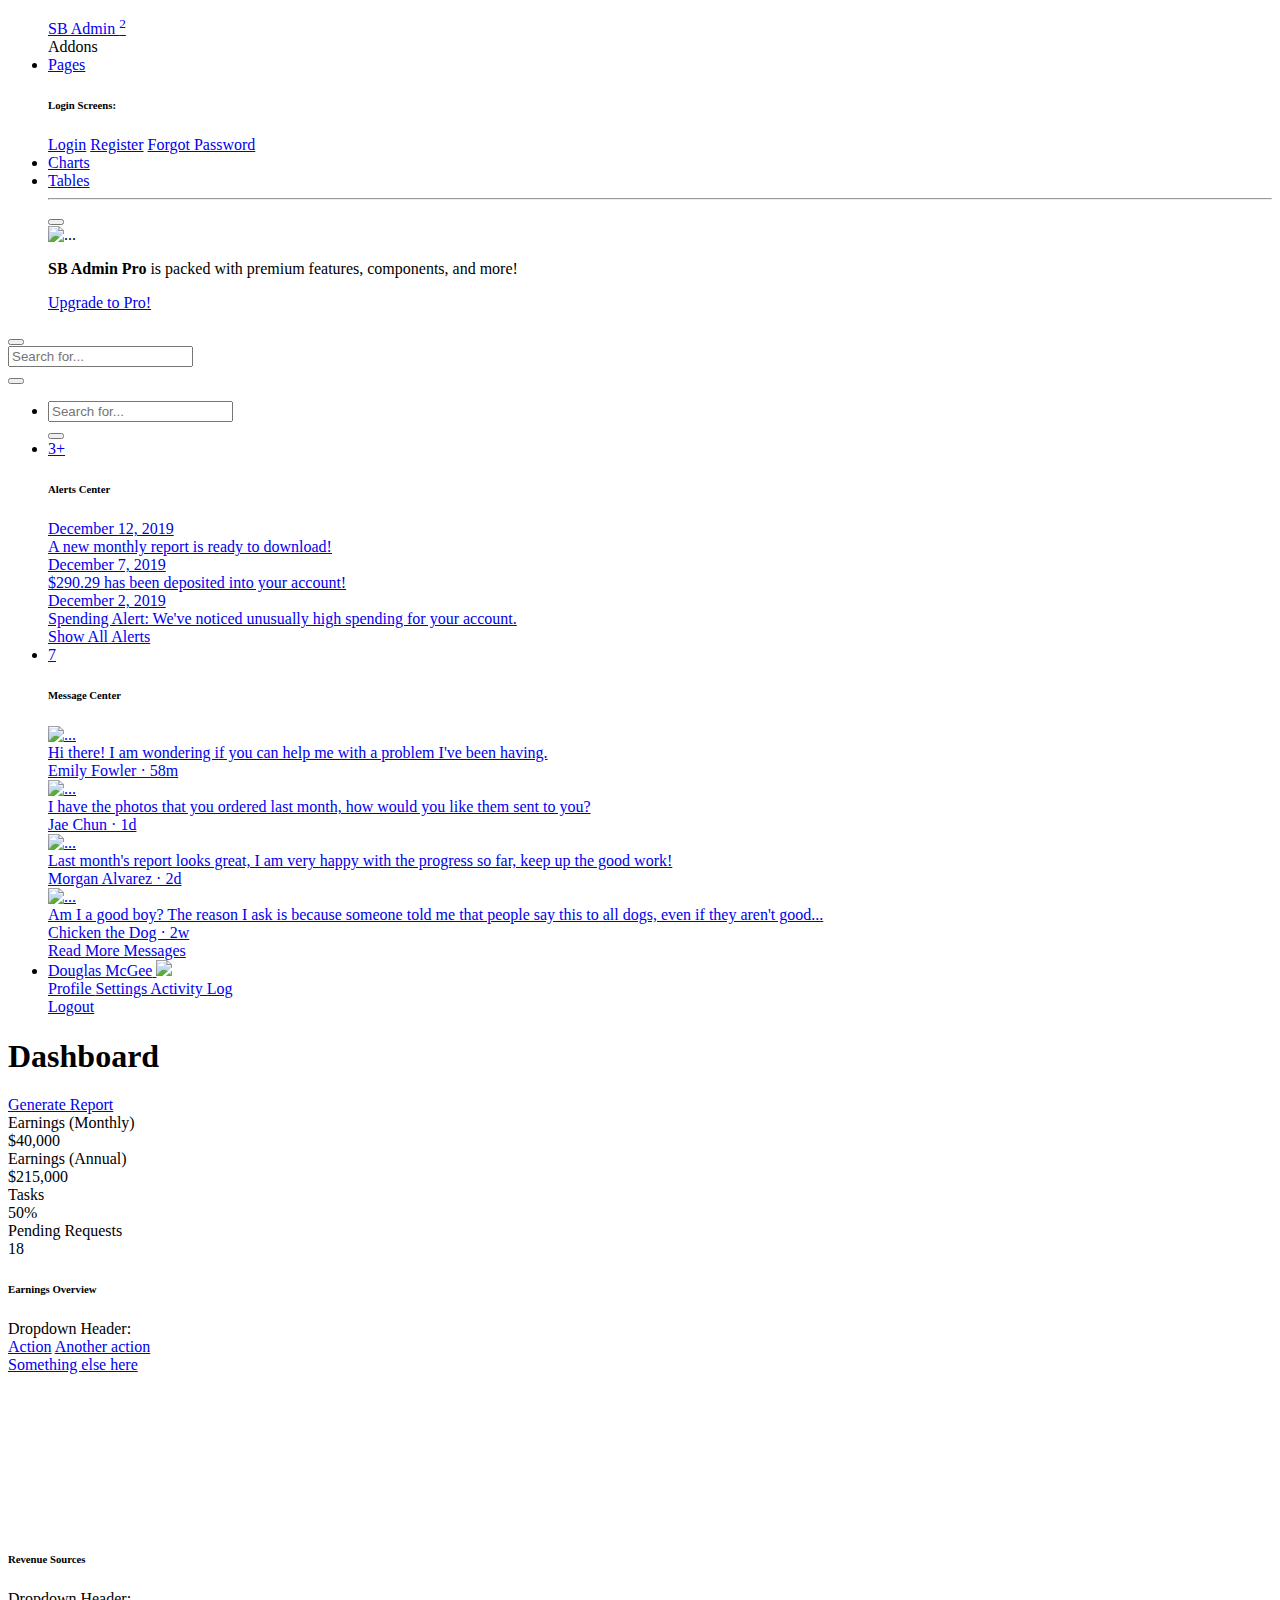
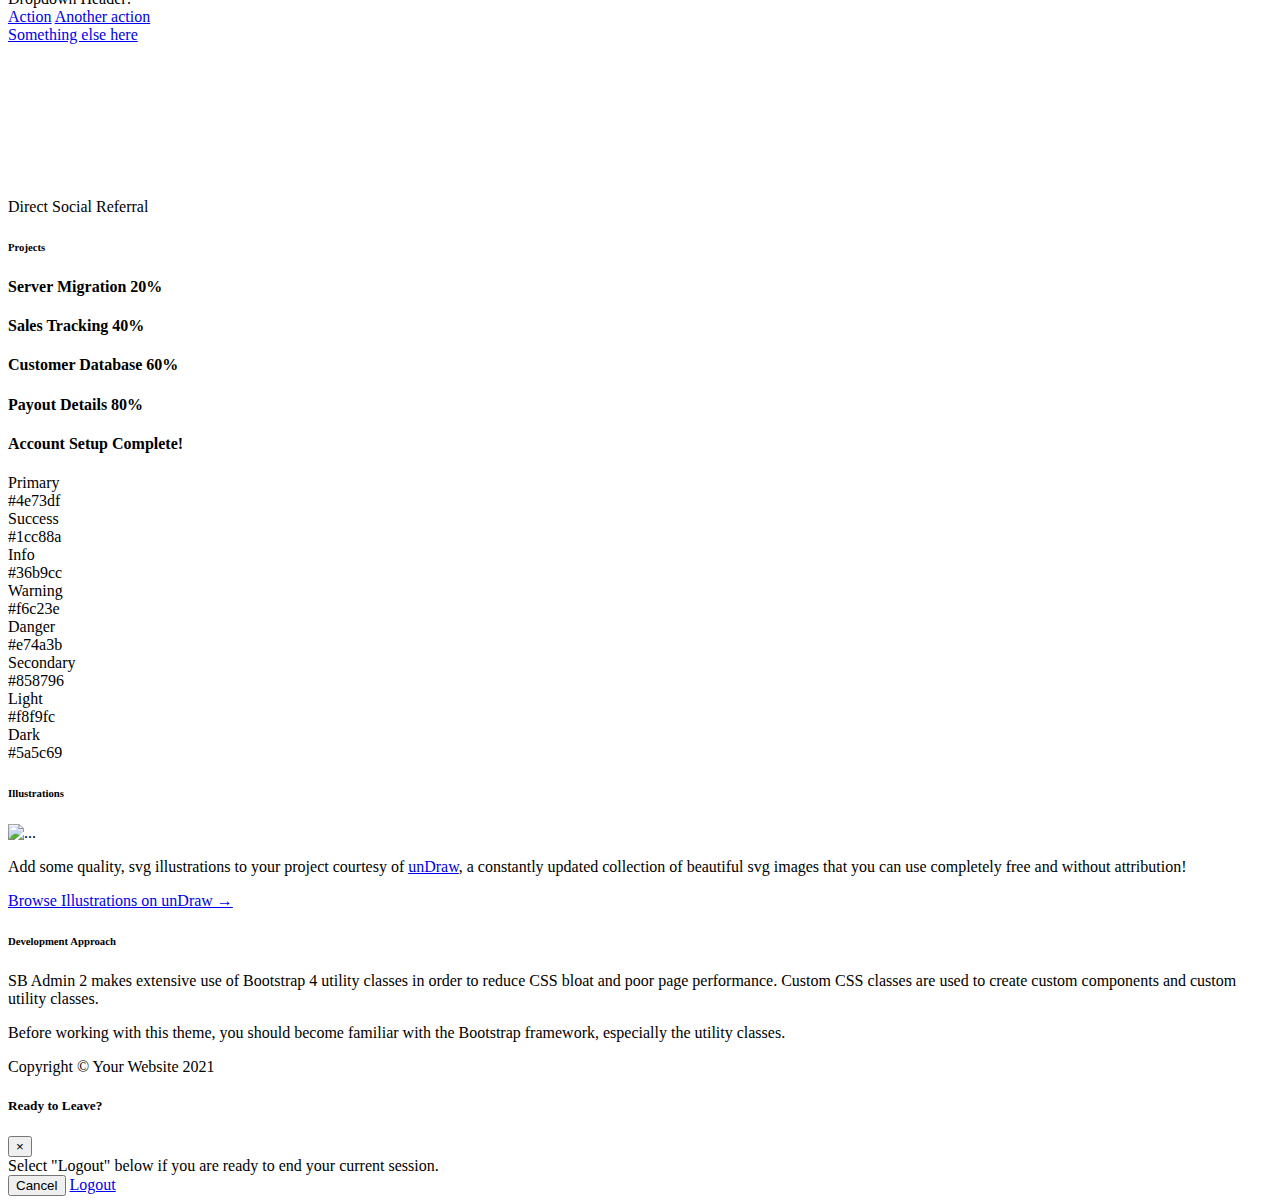
==== src/main/resources/static/index.html @ f6e9de82 "Se cambio la descripción de la tabla, se coloco lo que puede hacer el administrador" ====
<!DOCTYPE html>
<html lang="en">

<head>

    <meta charset="utf-8">
    <meta http-equiv="X-UA-Compatible" content="IE=edge">
    <meta name="viewport" content="width=device-width, initial-scale=1, shrink-to-fit=no">
    <meta name="description" content="">
    <meta name="author" content="">

    <title>Plantilla </title>

    <!-- Custom fonts for this template-->
    <link href="vendor/fontawesome-free/css/all.min.css" rel="stylesheet" type="text/css">
    <link
        href="https://fonts.googleapis.com/css?family=Nunito:200,200i,300,300i,400,400i,600,600i,700,700i,800,800i,900,900i"
        rel="stylesheet">

    <!-- Custom styles for this template-->
    <link href="css/sb-admin-2.min.css" rel="stylesheet">

</head>

<body id="page-top">

    <!-- Page Wrapper -->
    <div id="wrapper">

        <!-- Sidebar -->
        <ul class="navbar-nav bg-gradient-primary sidebar sidebar-dark accordion" id="accordionSidebar">

            <!-- Sidebar - Brand -->
            <a class="sidebar-brand d-flex align-items-center justify-content-center" href="index.html">
                <div class="sidebar-brand-icon rotate-n-15">
                    <i class="fas fa-laugh-wink"></i>
                </div>
                <div class="sidebar-brand-text mx-3">SB Admin <sup>2</sup></div>
            </a>


            <!-- Heading -->
            <div class="sidebar-heading">
                Addons
            </div>

            <!-- Nav Item - Pages Collapse Menu -->
            <li class="nav-item">
                <a class="nav-link collapsed" href="#" data-toggle="collapse" data-target="#collapsePages"
                    aria-expanded="true" aria-controls="collapsePages">
                    <i class="fas fa-fw fa-folder"></i>
                    <span>Pages</span>
                </a>
                <div id="collapsePages" class="collapse" aria-labelledby="headingPages" data-parent="#accordionSidebar">
                    <div class="bg-white py-2 collapse-inner rounded">
                        <h6 class="collapse-header">Login Screens:</h6>
                        <a class="collapse-item" href="login.html">Login</a>
                        <a class="collapse-item" href="registrar.html">Register</a>
                        <a class="collapse-item" href="forgot-password.html">Forgot Password</a>
                    </div>
                </div>
            </li>

            <!-- Nav Item - Charts -->
            <li class="nav-item">
                <a class="nav-link" href="charts.html">
                    <i class="fas fa-fw fa-chart-area"></i>
                    <span>Charts</span></a>
            </li>

            <!-- Nav Item - Tables -->
            <li class="nav-item">
                <a class="nav-link" href="usuarios.html">
                    <i class="fas fa-fw fa-table"></i>
                    <span>Tables</span></a>
            </li>

            <!-- Divider -->
            <hr class="sidebar-divider d-none d-md-block">

            <!-- Sidebar Toggler (Sidebar) -->
            <div class="text-center d-none d-md-inline">
                <button class="rounded-circle border-0" id="sidebarToggle"></button>
            </div>

            <!-- Sidebar Message -->
            <div class="sidebar-card d-none d-lg-flex">
                <img class="sidebar-card-illustration mb-2" src="img/undraw_rocket.svg" alt="...">
                <p class="text-center mb-2"><strong>SB Admin Pro</strong> is packed with premium features, components, and more!</p>
                <a class="btn btn-success btn-sm" href="https://startbootstrap.com/theme/sb-admin-pro">Upgrade to Pro!</a>
            </div>

        </ul>
        <!-- End of Sidebar -->

        <!-- Content Wrapper -->
        <div id="content-wrapper" class="d-flex flex-column">

            <!-- Main Content -->
            <div id="content">

                <!-- Topbar -->
                <nav class="navbar navbar-expand navbar-light bg-white topbar mb-4 static-top shadow">

                    <!-- Sidebar Toggle (Topbar) -->
                    <button id="sidebarToggleTop" class="btn btn-link d-md-none rounded-circle mr-3">
                        <i class="fa fa-bars"></i>
                    </button>

                    <!-- Topbar Search -->
                    <form
                        class="d-none d-sm-inline-block form-inline mr-auto ml-md-3 my-2 my-md-0 mw-100 navbar-search">
                        <div class="input-group">
                            <input type="text" class="form-control bg-light border-0 small" placeholder="Search for..."
                                aria-label="Search" aria-describedby="basic-addon2">
                            <div class="input-group-append">
                                <button class="btn btn-primary" type="button">
                                    <i class="fas fa-search fa-sm"></i>
                                </button>
                            </div>
                        </div>
                    </form>

                    <!-- Topbar Navbar -->
                    <ul class="navbar-nav ml-auto">

                        <!-- Nav Item - Search Dropdown (Visible Only XS) -->
                        <li class="nav-item dropdown no-arrow d-sm-none">
                            <a class="nav-link dropdown-toggle" href="#" id="searchDropdown" role="button"
                                data-toggle="dropdown" aria-haspopup="true" aria-expanded="false">
                                <i class="fas fa-search fa-fw"></i>
                            </a>
                            <!-- Dropdown - Messages -->
                            <div class="dropdown-menu dropdown-menu-right p-3 shadow animated--grow-in"
                                aria-labelledby="searchDropdown">
                                <form class="form-inline mr-auto w-100 navbar-search">
                                    <div class="input-group">
                                        <input type="text" class="form-control bg-light border-0 small"
                                            placeholder="Search for..." aria-label="Search"
                                            aria-describedby="basic-addon2">
                                        <div class="input-group-append">
                                            <button class="btn btn-primary" type="button">
                                                <i class="fas fa-search fa-sm"></i>
                                            </button>
                                        </div>
                                    </div>
                                </form>
                            </div>
                        </li>

                        <!-- Nav Item - Alerts -->
                        <li class="nav-item dropdown no-arrow mx-1">
                            <a class="nav-link dropdown-toggle" href="#" id="alertsDropdown" role="button"
                                data-toggle="dropdown" aria-haspopup="true" aria-expanded="false">
                                <i class="fas fa-bell fa-fw"></i>
                                <!-- Counter - Alerts -->
                                <span class="badge badge-danger badge-counter">3+</span>
                            </a>
                            <!-- Dropdown - Alerts -->
                            <div class="dropdown-list dropdown-menu dropdown-menu-right shadow animated--grow-in"
                                aria-labelledby="alertsDropdown">
                                <h6 class="dropdown-header">
                                    Alerts Center
                                </h6>
                                <a class="dropdown-item d-flex align-items-center" href="#">
                                    <div class="mr-3">
                                        <div class="icon-circle bg-primary">
                                            <i class="fas fa-file-alt text-white"></i>
                                        </div>
                                    </div>
                                    <div>
                                        <div class="small text-gray-500">December 12, 2019</div>
                                        <span class="font-weight-bold">A new monthly report is ready to download!</span>
                                    </div>
                                </a>
                                <a class="dropdown-item d-flex align-items-center" href="#">
                                    <div class="mr-3">
                                        <div class="icon-circle bg-success">
                                            <i class="fas fa-donate text-white"></i>
                                        </div>
                                    </div>
                                    <div>
                                        <div class="small text-gray-500">December 7, 2019</div>
                                        $290.29 has been deposited into your account!
                                    </div>
                                </a>
                                <a class="dropdown-item d-flex align-items-center" href="#">
                                    <div class="mr-3">
                                        <div class="icon-circle bg-warning">
                                            <i class="fas fa-exclamation-triangle text-white"></i>
                                        </div>
                                    </div>
                                    <div>
                                        <div class="small text-gray-500">December 2, 2019</div>
                                        Spending Alert: We've noticed unusually high spending for your account.
                                    </div>
                                </a>
                                <a class="dropdown-item text-center small text-gray-500" href="#">Show All Alerts</a>
                            </div>
                        </li>

                        <!-- Nav Item - Messages -->
                        <li class="nav-item dropdown no-arrow mx-1">
                            <a class="nav-link dropdown-toggle" href="#" id="messagesDropdown" role="button"
                                data-toggle="dropdown" aria-haspopup="true" aria-expanded="false">
                                <i class="fas fa-envelope fa-fw"></i>
                                <!-- Counter - Messages -->
                                <span class="badge badge-danger badge-counter">7</span>
                            </a>
                            <!-- Dropdown - Messages -->
                            <div class="dropdown-list dropdown-menu dropdown-menu-right shadow animated--grow-in"
                                aria-labelledby="messagesDropdown">
                                <h6 class="dropdown-header">
                                    Message Center
                                </h6>
                                <a class="dropdown-item d-flex align-items-center" href="#">
                                    <div class="dropdown-list-image mr-3">
                                        <img class="rounded-circle" src="img/undraw_profile_1.svg"
                                            alt="...">
                                        <div class="status-indicator bg-success"></div>
                                    </div>
                                    <div class="font-weight-bold">
                                        <div class="text-truncate">Hi there! I am wondering if you can help me with a
                                            problem I've been having.</div>
                                        <div class="small text-gray-500">Emily Fowler · 58m</div>
                                    </div>
                                </a>
                                <a class="dropdown-item d-flex align-items-center" href="#">
                                    <div class="dropdown-list-image mr-3">
                                        <img class="rounded-circle" src="img/undraw_profile_2.svg"
                                            alt="...">
                                        <div class="status-indicator"></div>
                                    </div>
                                    <div>
                                        <div class="text-truncate">I have the photos that you ordered last month, how
                                            would you like them sent to you?</div>
                                        <div class="small text-gray-500">Jae Chun · 1d</div>
                                    </div>
                                </a>
                                <a class="dropdown-item d-flex align-items-center" href="#">
                                    <div class="dropdown-list-image mr-3">
                                        <img class="rounded-circle" src="img/undraw_profile_3.svg"
                                            alt="...">
                                        <div class="status-indicator bg-warning"></div>
                                    </div>
                                    <div>
                                        <div class="text-truncate">Last month's report looks great, I am very happy with
                                            the progress so far, keep up the good work!</div>
                                        <div class="small text-gray-500">Morgan Alvarez · 2d</div>
                                    </div>
                                </a>
                                <a class="dropdown-item d-flex align-items-center" href="#">
                                    <div class="dropdown-list-image mr-3">
                                        <img class="rounded-circle" src="https://source.unsplash.com/Mv9hjnEUHR4/60x60"
                                            alt="...">
                                        <div class="status-indicator bg-success"></div>
                                    </div>
                                    <div>
                                        <div class="text-truncate">Am I a good boy? The reason I ask is because someone
                                            told me that people say this to all dogs, even if they aren't good...</div>
                                        <div class="small text-gray-500">Chicken the Dog · 2w</div>
                                    </div>
                                </a>
                                <a class="dropdown-item text-center small text-gray-500" href="#">Read More Messages</a>
                            </div>
                        </li>

                        <div class="topbar-divider d-none d-sm-block"></div>

                        <!-- Nav Item - User Information -->
                        <li class="nav-item dropdown no-arrow">
                            <a class="nav-link dropdown-toggle" href="#" id="userDropdown" role="button"
                                data-toggle="dropdown" aria-haspopup="true" aria-expanded="false">
                                <span class="mr-2 d-none d-lg-inline text-gray-600 small">Douglas McGee</span>
                                <img class="img-profile rounded-circle"
                                    src="img/undraw_profile.svg">
                            </a>
                            <!-- Dropdown - User Information -->
                            <div class="dropdown-menu dropdown-menu-right shadow animated--grow-in"
                                aria-labelledby="userDropdown">
                                <a class="dropdown-item" href="#">
                                    <i class="fas fa-user fa-sm fa-fw mr-2 text-gray-400"></i>
                                    Profile
                                </a>
                                <a class="dropdown-item" href="#">
                                    <i class="fas fa-cogs fa-sm fa-fw mr-2 text-gray-400"></i>
                                    Settings
                                </a>
                                <a class="dropdown-item" href="#">
                                    <i class="fas fa-list fa-sm fa-fw mr-2 text-gray-400"></i>
                                    Activity Log
                                </a>
                                <div class="dropdown-divider"></div>
                                <a class="dropdown-item" href="#" data-toggle="modal" data-target="#logoutModal">
                                    <i class="fas fa-sign-out-alt fa-sm fa-fw mr-2 text-gray-400"></i>
                                    Logout
                                </a>
                            </div>
                        </li>

                    </ul>

                </nav>
                <!-- End of Topbar -->

                <!-- Begin Page Content -->
                <div class="container-fluid">

                    <!-- Page Heading -->
                    <div class="d-sm-flex align-items-center justify-content-between mb-4">
                        <h1 class="h3 mb-0 text-gray-800">Dashboard</h1>
                        <a href="#" class="d-none d-sm-inline-block btn btn-sm btn-primary shadow-sm"><i
                                class="fas fa-download fa-sm text-white-50"></i> Generate Report</a>
                    </div>

                    <!-- Content Row -->
                    <div class="row">

                        <!-- Earnings (Monthly) Card Example -->
                        <div class="col-xl-3 col-md-6 mb-4">
                            <div class="card border-left-primary shadow h-100 py-2">
                                <div class="card-body">
                                    <div class="row no-gutters align-items-center">
                                        <div class="col mr-2">
                                            <div class="text-xs font-weight-bold text-primary text-uppercase mb-1">
                                                Earnings (Monthly)</div>
                                            <div class="h5 mb-0 font-weight-bold text-gray-800">$40,000</div>
                                        </div>
                                        <div class="col-auto">
                                            <i class="fas fa-calendar fa-2x text-gray-300"></i>
                                        </div>
                                    </div>
                                </div>
                            </div>
                        </div>

                        <!-- Earnings (Monthly) Card Example -->
                        <div class="col-xl-3 col-md-6 mb-4">
                            <div class="card border-left-success shadow h-100 py-2">
                                <div class="card-body">
                                    <div class="row no-gutters align-items-center">
                                        <div class="col mr-2">
                                            <div class="text-xs font-weight-bold text-success text-uppercase mb-1">
                                                Earnings (Annual)</div>
                                            <div class="h5 mb-0 font-weight-bold text-gray-800">$215,000</div>
                                        </div>
                                        <div class="col-auto">
                                            <i class="fas fa-dollar-sign fa-2x text-gray-300"></i>
                                        </div>
                                    </div>
                                </div>
                            </div>
                        </div>

                        <!-- Earnings (Monthly) Card Example -->
                        <div class="col-xl-3 col-md-6 mb-4">
                            <div class="card border-left-info shadow h-100 py-2">
                                <div class="card-body">
                                    <div class="row no-gutters align-items-center">
                                        <div class="col mr-2">
                                            <div class="text-xs font-weight-bold text-info text-uppercase mb-1">Tasks
                                            </div>
                                            <div class="row no-gutters align-items-center">
                                                <div class="col-auto">
                                                    <div class="h5 mb-0 mr-3 font-weight-bold text-gray-800">50%</div>
                                                </div>
                                                <div class="col">
                                                    <div class="progress progress-sm mr-2">
                                                        <div class="progress-bar bg-info" role="progressbar"
                                                            style="width: 50%" aria-valuenow="50" aria-valuemin="0"
                                                            aria-valuemax="100"></div>
                                                    </div>
                                                </div>
                                            </div>
                                        </div>
                                        <div class="col-auto">
                                            <i class="fas fa-clipboard-list fa-2x text-gray-300"></i>
                                        </div>
                                    </div>
                                </div>
                            </div>
                        </div>

                        <!-- Pending Requests Card Example -->
                        <div class="col-xl-3 col-md-6 mb-4">
                            <div class="card border-left-warning shadow h-100 py-2">
                                <div class="card-body">
                                    <div class="row no-gutters align-items-center">
                                        <div class="col mr-2">
                                            <div class="text-xs font-weight-bold text-warning text-uppercase mb-1">
                                                Pending Requests</div>
                                            <div class="h5 mb-0 font-weight-bold text-gray-800">18</div>
                                        </div>
                                        <div class="col-auto">
                                            <i class="fas fa-comments fa-2x text-gray-300"></i>
                                        </div>
                                    </div>
                                </div>
                            </div>
                        </div>
                    </div>

                    <!-- Content Row -->

                    <div class="row">

                        <!-- Area Chart -->
                        <div class="col-xl-8 col-lg-7">
                            <div class="card shadow mb-4">
                                <!-- Card Header - Dropdown -->
                                <div
                                    class="card-header py-3 d-flex flex-row align-items-center justify-content-between">
                                    <h6 class="m-0 font-weight-bold text-primary">Earnings Overview</h6>
                                    <div class="dropdown no-arrow">
                                        <a class="dropdown-toggle" href="#" role="button" id="dropdownMenuLink"
                                            data-toggle="dropdown" aria-haspopup="true" aria-expanded="false">
                                            <i class="fas fa-ellipsis-v fa-sm fa-fw text-gray-400"></i>
                                        </a>
                                        <div class="dropdown-menu dropdown-menu-right shadow animated--fade-in"
                                            aria-labelledby="dropdownMenuLink">
                                            <div class="dropdown-header">Dropdown Header:</div>
                                            <a class="dropdown-item" href="#">Action</a>
                                            <a class="dropdown-item" href="#">Another action</a>
                                            <div class="dropdown-divider"></div>
                                            <a class="dropdown-item" href="#">Something else here</a>
                                        </div>
                                    </div>
                                </div>
                                <!-- Card Body -->
                                <div class="card-body">
                                    <div class="chart-area">
                                        <canvas id="myAreaChart"></canvas>
                                    </div>
                                </div>
                            </div>
                        </div>

                        <!-- Pie Chart -->
                        <div class="col-xl-4 col-lg-5">
                            <div class="card shadow mb-4">
                                <!-- Card Header - Dropdown -->
                                <div
                                    class="card-header py-3 d-flex flex-row align-items-center justify-content-between">
                                    <h6 class="m-0 font-weight-bold text-primary">Revenue Sources</h6>
                                    <div class="dropdown no-arrow">
                                        <a class="dropdown-toggle" href="#" role="button" id="dropdownMenuLink"
                                            data-toggle="dropdown" aria-haspopup="true" aria-expanded="false">
                                            <i class="fas fa-ellipsis-v fa-sm fa-fw text-gray-400"></i>
                                        </a>
                                        <div class="dropdown-menu dropdown-menu-right shadow animated--fade-in"
                                            aria-labelledby="dropdownMenuLink">
                                            <div class="dropdown-header">Dropdown Header:</div>
                                            <a class="dropdown-item" href="#">Action</a>
                                            <a class="dropdown-item" href="#">Another action</a>
                                            <div class="dropdown-divider"></div>
                                            <a class="dropdown-item" href="#">Something else here</a>
                                        </div>
                                    </div>
                                </div>
                                <!-- Card Body -->
                                <div class="card-body">
                                    <div class="chart-pie pt-4 pb-2">
                                        <canvas id="myPieChart"></canvas>
                                    </div>
                                    <div class="mt-4 text-center small">
                                        <span class="mr-2">
                                            <i class="fas fa-circle text-primary"></i> Direct
                                        </span>
                                        <span class="mr-2">
                                            <i class="fas fa-circle text-success"></i> Social
                                        </span>
                                        <span class="mr-2">
                                            <i class="fas fa-circle text-info"></i> Referral
                                        </span>
                                    </div>
                                </div>
                            </div>
                        </div>
                    </div>

                    <!-- Content Row -->
                    <div class="row">

                        <!-- Content Column -->
                        <div class="col-lg-6 mb-4">

                            <!-- Project Card Example -->
                            <div class="card shadow mb-4">
                                <div class="card-header py-3">
                                    <h6 class="m-0 font-weight-bold text-primary">Projects</h6>
                                </div>
                                <div class="card-body">
                                    <h4 class="small font-weight-bold">Server Migration <span
                                            class="float-right">20%</span></h4>
                                    <div class="progress mb-4">
                                        <div class="progress-bar bg-danger" role="progressbar" style="width: 20%"
                                            aria-valuenow="20" aria-valuemin="0" aria-valuemax="100"></div>
                                    </div>
                                    <h4 class="small font-weight-bold">Sales Tracking <span
                                            class="float-right">40%</span></h4>
                                    <div class="progress mb-4">
                                        <div class="progress-bar bg-warning" role="progressbar" style="width: 40%"
                                            aria-valuenow="40" aria-valuemin="0" aria-valuemax="100"></div>
                                    </div>
                                    <h4 class="small font-weight-bold">Customer Database <span
                                            class="float-right">60%</span></h4>
                                    <div class="progress mb-4">
                                        <div class="progress-bar" role="progressbar" style="width: 60%"
                                            aria-valuenow="60" aria-valuemin="0" aria-valuemax="100"></div>
                                    </div>
                                    <h4 class="small font-weight-bold">Payout Details <span
                                            class="float-right">80%</span></h4>
                                    <div class="progress mb-4">
                                        <div class="progress-bar bg-info" role="progressbar" style="width: 80%"
                                            aria-valuenow="80" aria-valuemin="0" aria-valuemax="100"></div>
                                    </div>
                                    <h4 class="small font-weight-bold">Account Setup <span
                                            class="float-right">Complete!</span></h4>
                                    <div class="progress">
                                        <div class="progress-bar bg-success" role="progressbar" style="width: 100%"
                                            aria-valuenow="100" aria-valuemin="0" aria-valuemax="100"></div>
                                    </div>
                                </div>
                            </div>

                            <!-- Color System -->
                            <div class="row">
                                <div class="col-lg-6 mb-4">
                                    <div class="card bg-primary text-white shadow">
                                        <div class="card-body">
                                            Primary
                                            <div class="text-white-50 small">#4e73df</div>
                                        </div>
                                    </div>
                                </div>
                                <div class="col-lg-6 mb-4">
                                    <div class="card bg-success text-white shadow">
                                        <div class="card-body">
                                            Success
                                            <div class="text-white-50 small">#1cc88a</div>
                                        </div>
                                    </div>
                                </div>
                                <div class="col-lg-6 mb-4">
                                    <div class="card bg-info text-white shadow">
                                        <div class="card-body">
                                            Info
                                            <div class="text-white-50 small">#36b9cc</div>
                                        </div>
                                    </div>
                                </div>
                                <div class="col-lg-6 mb-4">
                                    <div class="card bg-warning text-white shadow">
                                        <div class="card-body">
                                            Warning
                                            <div class="text-white-50 small">#f6c23e</div>
                                        </div>
                                    </div>
                                </div>
                                <div class="col-lg-6 mb-4">
                                    <div class="card bg-danger text-white shadow">
                                        <div class="card-body">
                                            Danger
                                            <div class="text-white-50 small">#e74a3b</div>
                                        </div>
                                    </div>
                                </div>
                                <div class="col-lg-6 mb-4">
                                    <div class="card bg-secondary text-white shadow">
                                        <div class="card-body">
                                            Secondary
                                            <div class="text-white-50 small">#858796</div>
                                        </div>
                                    </div>
                                </div>
                                <div class="col-lg-6 mb-4">
                                    <div class="card bg-light text-black shadow">
                                        <div class="card-body">
                                            Light
                                            <div class="text-black-50 small">#f8f9fc</div>
                                        </div>
                                    </div>
                                </div>
                                <div class="col-lg-6 mb-4">
                                    <div class="card bg-dark text-white shadow">
                                        <div class="card-body">
                                            Dark
                                            <div class="text-white-50 small">#5a5c69</div>
                                        </div>
                                    </div>
                                </div>
                            </div>

                        </div>

                        <div class="col-lg-6 mb-4">

                            <!-- Illustrations -->
                            <div class="card shadow mb-4">
                                <div class="card-header py-3">
                                    <h6 class="m-0 font-weight-bold text-primary">Illustrations</h6>
                                </div>
                                <div class="card-body">
                                    <div class="text-center">
                                        <img class="img-fluid px-3 px-sm-4 mt-3 mb-4" style="width: 25rem;"
                                            src="img/undraw_posting_photo.svg" alt="...">
                                    </div>
                                    <p>Add some quality, svg illustrations to your project courtesy of <a
                                            target="_blank" rel="nofollow" href="https://undraw.co/">unDraw</a>, a
                                        constantly updated collection of beautiful svg images that you can use
                                        completely free and without attribution!</p>
                                    <a target="_blank" rel="nofollow" href="https://undraw.co/">Browse Illustrations on
                                        unDraw &rarr;</a>
                                </div>
                            </div>

                            <!-- Approach -->
                            <div class="card shadow mb-4">
                                <div class="card-header py-3">
                                    <h6 class="m-0 font-weight-bold text-primary">Development Approach</h6>
                                </div>
                                <div class="card-body">
                                    <p>SB Admin 2 makes extensive use of Bootstrap 4 utility classes in order to reduce
                                        CSS bloat and poor page performance. Custom CSS classes are used to create
                                        custom components and custom utility classes.</p>
                                    <p class="mb-0">Before working with this theme, you should become familiar with the
                                        Bootstrap framework, especially the utility classes.</p>
                                </div>
                            </div>

                        </div>
                    </div>

                </div>
                <!-- /.container-fluid -->

            </div>
            <!-- End of Main Content -->

            <!-- Footer -->
            <footer class="sticky-footer bg-white">
                <div class="container my-auto">
                    <div class="copyright text-center my-auto">
                        <span>Copyright &copy; Your Website 2021</span>
                    </div>
                </div>
            </footer>
            <!-- End of Footer -->

        </div>
        <!-- End of Content Wrapper -->

    </div>
    <!-- End of Page Wrapper -->

    <!-- Scroll to Top Button-->
    <a class="scroll-to-top rounded" href="#page-top">
        <i class="fas fa-angle-up"></i>
    </a>

    <!-- Logout Modal-->
    <div class="modal fade" id="logoutModal" tabindex="-1" role="dialog" aria-labelledby="exampleModalLabel"
        aria-hidden="true">
        <div class="modal-dialog" role="document">
            <div class="modal-content">
                <div class="modal-header">
                    <h5 class="modal-title" id="exampleModalLabel">Ready to Leave?</h5>
                    <button class="close" type="button" data-dismiss="modal" aria-label="Close">
                        <span aria-hidden="true">×</span>
                    </button>
                </div>
                <div class="modal-body">Select "Logout" below if you are ready to end your current session.</div>
                <div class="modal-footer">
                    <button class="btn btn-secondary" type="button" data-dismiss="modal">Cancel</button>
                    <a class="btn btn-primary" href="login.html">Logout</a>
                </div>
            </div>
        </div>
    </div>

    <!-- Bootstrap core JavaScript-->
    <script src="vendor/jquery/jquery.min.js"></script>
    <script src="vendor/bootstrap/js/bootstrap.bundle.min.js"></script>

    <!-- Core plugin JavaScript-->
    <script src="vendor/jquery-easing/jquery.easing.min.js"></script>

    <!-- Custom scripts for all pages-->
    <script src="js/sb-admin-2.min.js"></script>

    <!-- Page level plugins -->
    <script src="vendor/chart.js/Chart.min.js"></script>

    <!-- Page level custom scripts -->
    <script src="js/demo/chart-area-demo.js"></script>
    <script src="js/demo/chart-pie-demo.js"></script>

</body>

</html>
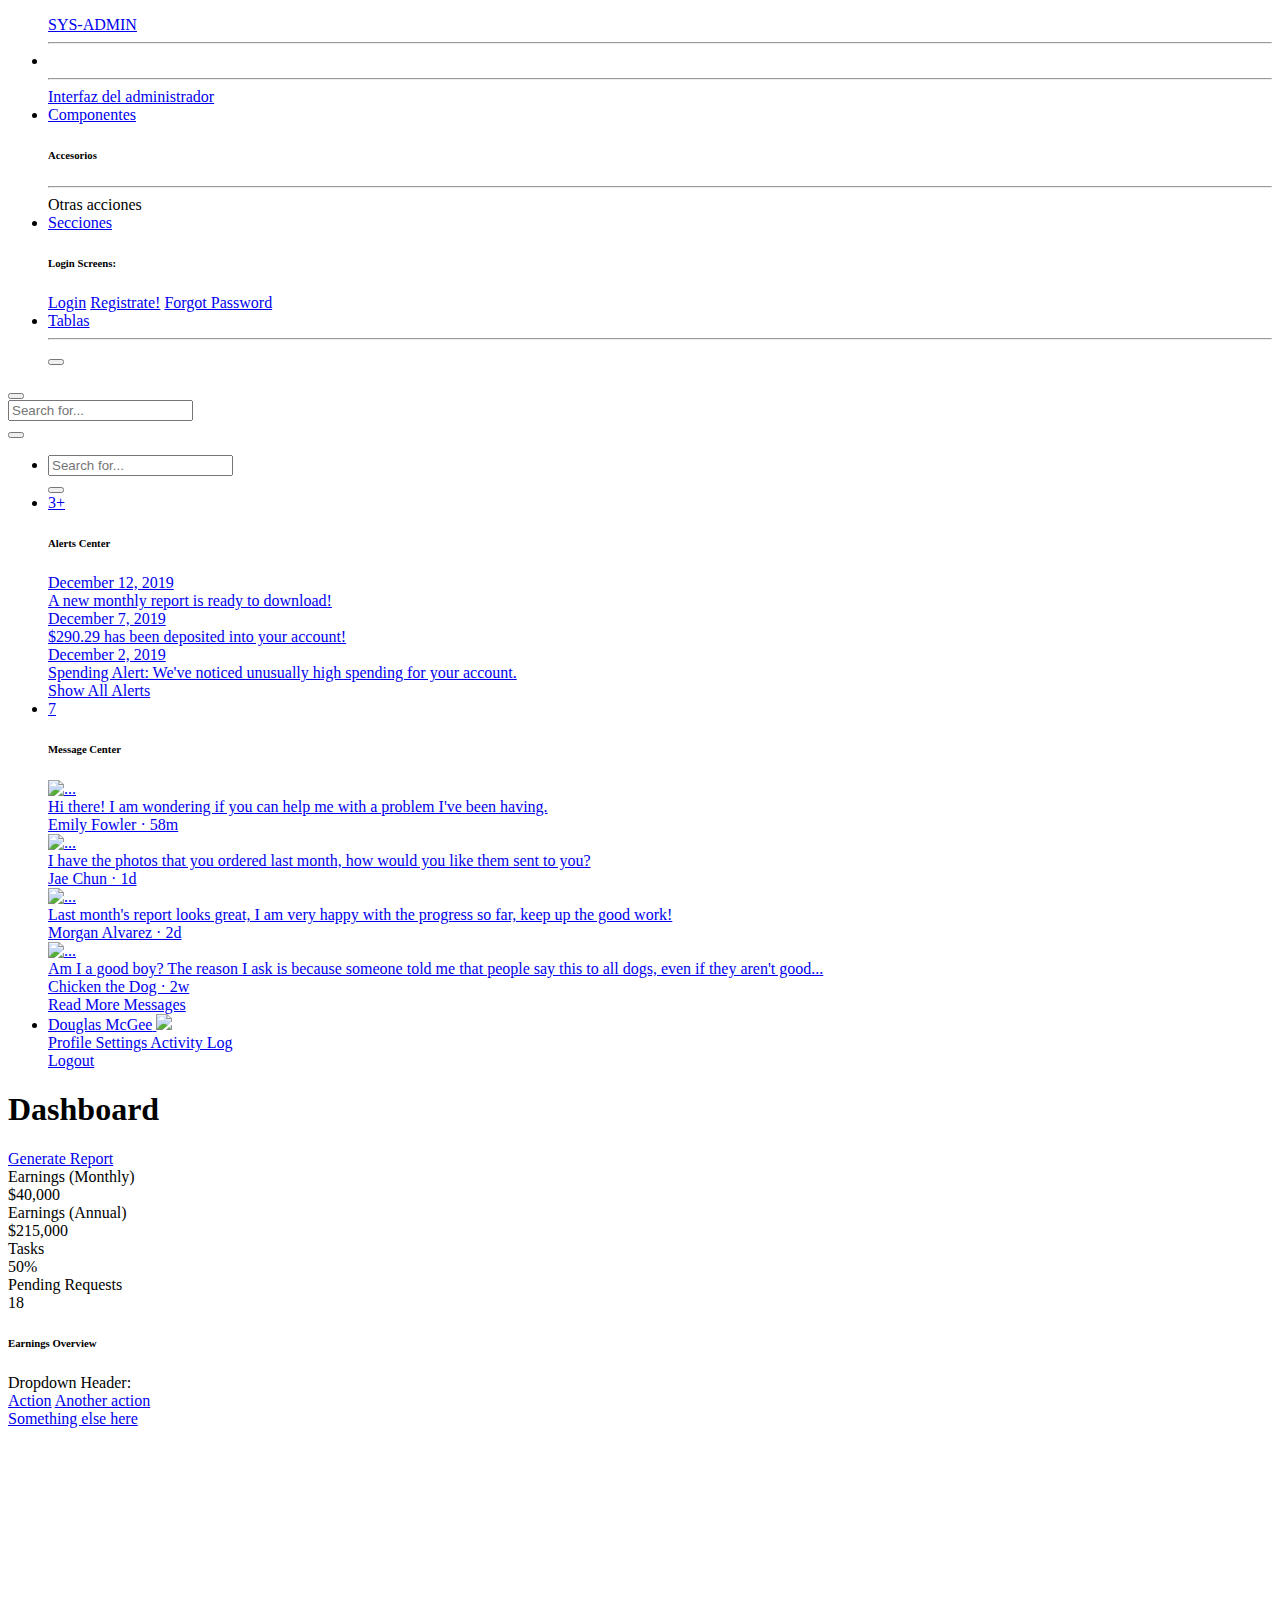
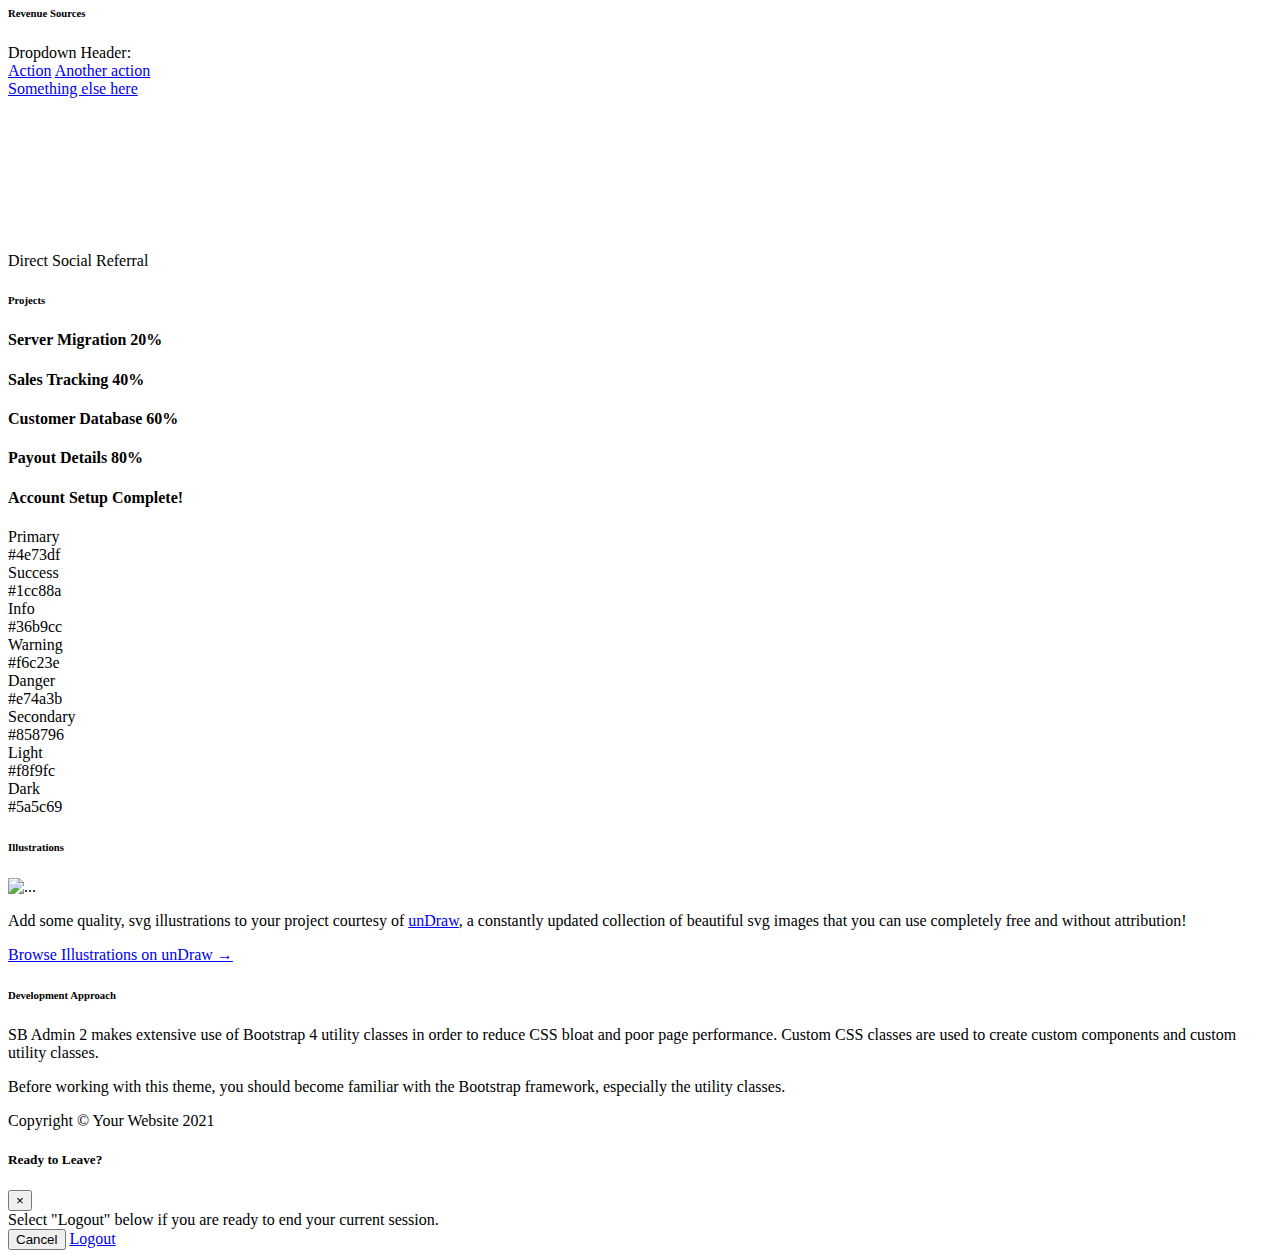
==== commit 26b027e3: "Se replico el NAV de la seccion usuarios.html" ====
--- a/src/main/resources/static/index.html
+++ b/src/main/resources/static/index.html
@@ -24,74 +24,103 @@
 
 <body id="page-top">
 
-    <!-- Page Wrapper -->
-    <div id="wrapper">
-
-        <!-- Sidebar -->
-        <ul class="navbar-nav bg-gradient-primary sidebar sidebar-dark accordion" id="accordionSidebar">
-
-            <!-- Sidebar - Brand -->
-            <a class="sidebar-brand d-flex align-items-center justify-content-center" href="index.html">
-                <div class="sidebar-brand-icon rotate-n-15">
-                    <i class="fas fa-laugh-wink"></i>
+<!-- Page Wrapper -->
+<div id="wrapper">
+
+    <!-- Sidebar -->
+    <ul class="navbar-nav bg-gradient-primary sidebar sidebar-dark accordion" id="accordionSidebar">
+
+        <!-- Sidebar - Brand -->
+        <a class="sidebar-brand d-flex align-items-center justify-content-center" href="index.html">
+            <div class="sidebar-brand-icon rotate-n-15">
+                <i class="fas fa-laugh-wink"></i>
+            </div>
+            <div class="sidebar-brand-text mx-3">SYS-ADMIN</div>
+        </a>
+
+        <!-- Divider -->
+        <hr class="sidebar-divider my-0">
+
+        <!-- Nav Item - Dashboard -->
+        <li class="nav-item">
+            <a class="nav-link" href="index.html">
+                <i class="fas fa-fw fa-tachometer-alt"></i>
+                <!--                <span>Dashboard</span></a>-->
+        </li>
+
+        <!-- Divider -->
+        <hr class="sidebar-divider">
+
+        <!-- Heading -->
+        <div class="sidebar-heading">
+            Interfaz del administrador
+        </div>
+
+        <!-- Nav Item - Pages Collapse Menu -->
+        <li class="nav-item">
+            <a class="nav-link collapsed" href="#" data-toggle="collapse" data-target="#collapseTwo"
+               aria-expanded="true" aria-controls="collapseTwo">
+                <i class="fas fa-fw fa-cog"></i>
+                <span>Componentes</span>
+            </a>
+            <div id="collapseTwo" class="collapse" aria-labelledby="headingTwo" data-parent="#accordionSidebar">
+                <div class="bg-white py-2 collapse-inner rounded">
+                    <h6 class="collapse-header">Accesorios</h6>
+                    <!--                    <a class="collapse-item" href="buttons.html">Buttons</a>-->
+                    <!--                    <a class="collapse-item" href="cards.html">Cards</a>-->
                 </div>
-                <div class="sidebar-brand-text mx-3">SB Admin <sup>2</sup></div>
+            </div>
+        </li>
+
+        <!-- Divider -->
+        <hr class="sidebar-divider">
+
+        <!-- Heading -->
+        <div class="sidebar-heading">
+            Otras acciones
+        </div>
+
+        <!-- Nav Item - Pages Collapse Menu -->
+        <li class="nav-item">
+            <a class="nav-link collapsed" href="#" data-toggle="collapse" data-target="#collapsePages"
+               aria-expanded="true" aria-controls="collapsePages">
+                <i class="fas fa-fw fa-folder"></i>
+                <span>Secciones</span>
             </a>
-
-
-            <!-- Heading -->
-            <div class="sidebar-heading">
-                Addons
+            <div id="collapsePages" class="collapse" aria-labelledby="headingPages" data-parent="#accordionSidebar">
+                <div class="bg-white py-2 collapse-inner rounded">
+                    <h6 class="collapse-header">Login Screens:</h6>
+                    <a class="collapse-item" href="login.html">Login</a>
+                    <a class="collapse-item" href="registrar.html">Registrate!</a>
+                    <a class="collapse-item" href="forgot-password.html">Forgot Password</a>
+                </div>
             </div>
-
-            <!-- Nav Item - Pages Collapse Menu -->
-            <li class="nav-item">
-                <a class="nav-link collapsed" href="#" data-toggle="collapse" data-target="#collapsePages"
-                    aria-expanded="true" aria-controls="collapsePages">
-                    <i class="fas fa-fw fa-folder"></i>
-                    <span>Pages</span>
-                </a>
-                <div id="collapsePages" class="collapse" aria-labelledby="headingPages" data-parent="#accordionSidebar">
-                    <div class="bg-white py-2 collapse-inner rounded">
-                        <h6 class="collapse-header">Login Screens:</h6>
-                        <a class="collapse-item" href="login.html">Login</a>
-                        <a class="collapse-item" href="registrar.html">Register</a>
-                        <a class="collapse-item" href="forgot-password.html">Forgot Password</a>
-                    </div>
-                </div>
-            </li>
-
-            <!-- Nav Item - Charts -->
-            <li class="nav-item">
-                <a class="nav-link" href="charts.html">
-                    <i class="fas fa-fw fa-chart-area"></i>
-                    <span>Charts</span></a>
-            </li>
-
-            <!-- Nav Item - Tables -->
-            <li class="nav-item">
-                <a class="nav-link" href="usuarios.html">
-                    <i class="fas fa-fw fa-table"></i>
-                    <span>Tables</span></a>
-            </li>
-
-            <!-- Divider -->
-            <hr class="sidebar-divider d-none d-md-block">
-
-            <!-- Sidebar Toggler (Sidebar) -->
-            <div class="text-center d-none d-md-inline">
-                <button class="rounded-circle border-0" id="sidebarToggle"></button>
-            </div>
-
-            <!-- Sidebar Message -->
-            <div class="sidebar-card d-none d-lg-flex">
-                <img class="sidebar-card-illustration mb-2" src="img/undraw_rocket.svg" alt="...">
-                <p class="text-center mb-2"><strong>SB Admin Pro</strong> is packed with premium features, components, and more!</p>
-                <a class="btn btn-success btn-sm" href="https://startbootstrap.com/theme/sb-admin-pro">Upgrade to Pro!</a>
-            </div>
-
-        </ul>
-        <!-- End of Sidebar -->
+        </li>
+
+        <!--        &lt;!&ndash; Nav Item - Charts &ndash;&gt;-->
+        <!--        <li class="nav-item">-->
+        <!--            <a class="nav-link" href="charts.html">-->
+        <!--                <i class="fas fa-fw fa-chart-area"></i>-->
+        <!--                <span>Charts</span></a>-->
+        <!--        </li>-->
+
+        <!-- Nav Item - Tables se quiuto active -->
+        <li class="nav-item">
+            <a class="nav-link" href="usuarios.html">
+                <i class="fas fa-fw fa-table"></i>
+                <span>Tablas</span></a>
+        </li>
+
+        <!-- Divider -->
+        <hr class="sidebar-divider d-none d-md-block">
+
+        <!-- Sidebar Toggler (Sidebar) -->
+        <div class="text-center d-none d-md-inline">
+            <button class="rounded-circle border-0" id="sidebarToggle"></button>
+        </div>
+
+    </ul>
+    <!-- End of Sidebar -->
 
         <!-- Content Wrapper -->
         <div id="content-wrapper" class="d-flex flex-column">
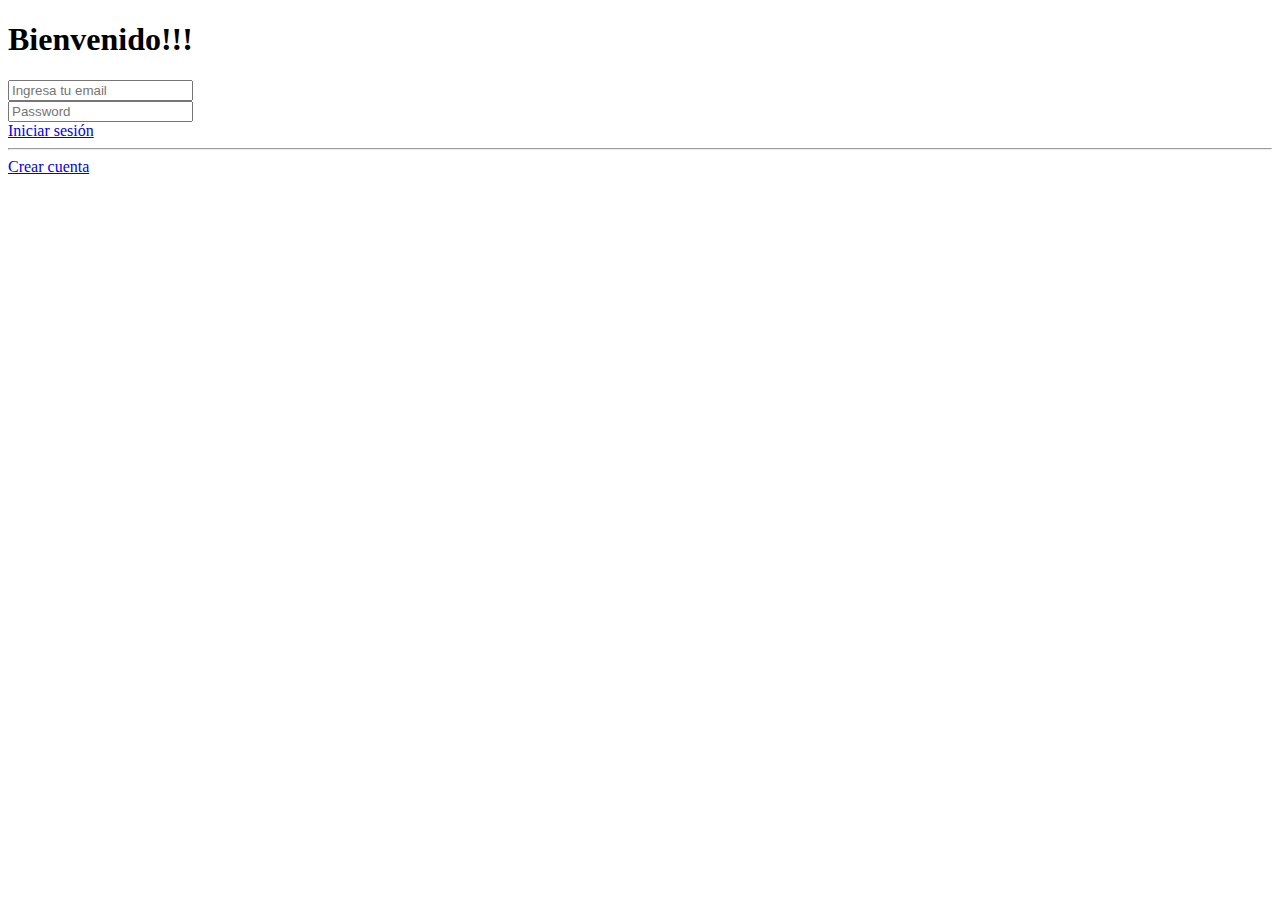
==== commit 95f06842: "HTML -> Modifico html" ====
--- a/src/main/resources/static/index.html
+++ b/src/main/resources/static/index.html
@@ -1,6 +1,5 @@
 <!DOCTYPE html>
 <html lang="en">
-
 <head>
 
     <meta charset="utf-8">
@@ -9,7 +8,7 @@
     <meta name="description" content="">
     <meta name="author" content="">
 
-    <title>Plantilla </title>
+    <title>Inicia Sesión</title>
 
     <!-- Custom fonts for this template-->
     <link href="vendor/fontawesome-free/css/all.min.css" rel="stylesheet" type="text/css">
@@ -22,686 +21,51 @@
 
 </head>
 
-<body id="page-top">
+<body class="bg-gradient-primary">
 
-<!-- Page Wrapper -->
-<div id="wrapper">
+    <div class="container">
 
-    <!-- Sidebar -->
-    <ul class="navbar-nav bg-gradient-primary sidebar sidebar-dark accordion" id="accordionSidebar">
+        <!-- Outer Row -->
+        <div class="row justify-content-center">
 
-        <!-- Sidebar - Brand -->
-        <a class="sidebar-brand d-flex align-items-center justify-content-center" href="index.html">
-            <div class="sidebar-brand-icon rotate-n-15">
-                <i class="fas fa-laugh-wink"></i>
-            </div>
-            <div class="sidebar-brand-text mx-3">SYS-ADMIN</div>
-        </a>
+            <div class="col-xl-10 col-lg-12 col-md-9">
 
-        <!-- Divider -->
-        <hr class="sidebar-divider my-0">
+                <div class="card o-hidden border-0 shadow-lg my-5">
+                    <div class="card-body p-0">
+                        <!-- Nested Row within Card Body -->
+                        <div class="row">
+                            <div class="col-lg-6 d-none d-lg-block bg-login-image"></div>
+                            <div class="col-lg-6">
+                                <div class="p-5">
+                                    <div class="text-center">
+                                        <h1 class="h4 text-gray-900 mb-4">Bienvenido!!!</h1>
+                                    </div>
+                                    <form class="user">
 
-        <!-- Nav Item - Dashboard -->
-        <li class="nav-item">
-            <a class="nav-link" href="index.html">
-                <i class="fas fa-fw fa-tachometer-alt"></i>
-                <!--                <span>Dashboard</span></a>-->
-        </li>
+                                        <div class="form-group">
+                                            <input type="email" class="form-control form-control-user"
+                                                id="txtEmail" aria-describedby="emailHelp"
+                                                placeholder="Ingresa tu email">
+                                        </div>
 
-        <!-- Divider -->
-        <hr class="sidebar-divider">
+                                        <div class="form-group">
+                                            <input type="password" class="form-control form-control-user"
+                                                id="txtPassword" placeholder="Password">
+                                        </div>
 
-        <!-- Heading -->
-        <div class="sidebar-heading">
-            Interfaz del administrador
-        </div>
+                                        <a onclick="iniciarSesion()" href="#" class="btn btn-primary btn-user btn-block">
+                                            Iniciar sesión
+                                        </a>
 
-        <!-- Nav Item - Pages Collapse Menu -->
-        <li class="nav-item">
-            <a class="nav-link collapsed" href="#" data-toggle="collapse" data-target="#collapseTwo"
-               aria-expanded="true" aria-controls="collapseTwo">
-                <i class="fas fa-fw fa-cog"></i>
-                <span>Componentes</span>
-            </a>
-            <div id="collapseTwo" class="collapse" aria-labelledby="headingTwo" data-parent="#accordionSidebar">
-                <div class="bg-white py-2 collapse-inner rounded">
-                    <h6 class="collapse-header">Accesorios</h6>
-                    <!--                    <a class="collapse-item" href="buttons.html">Buttons</a>-->
-                    <!--                    <a class="collapse-item" href="cards.html">Cards</a>-->
-                </div>
-            </div>
-        </li>
-
-        <!-- Divider -->
-        <hr class="sidebar-divider">
-
-        <!-- Heading -->
-        <div class="sidebar-heading">
-            Otras acciones
-        </div>
-
-        <!-- Nav Item - Pages Collapse Menu -->
-        <li class="nav-item">
-            <a class="nav-link collapsed" href="#" data-toggle="collapse" data-target="#collapsePages"
-               aria-expanded="true" aria-controls="collapsePages">
-                <i class="fas fa-fw fa-folder"></i>
-                <span>Secciones</span>
-            </a>
-            <div id="collapsePages" class="collapse" aria-labelledby="headingPages" data-parent="#accordionSidebar">
-                <div class="bg-white py-2 collapse-inner rounded">
-                    <h6 class="collapse-header">Login Screens:</h6>
-                    <a class="collapse-item" href="login.html">Login</a>
-                    <a class="collapse-item" href="registrar.html">Registrate!</a>
-                    <a class="collapse-item" href="forgot-password.html">Forgot Password</a>
-                </div>
-            </div>
-        </li>
-
-        <!--        &lt;!&ndash; Nav Item - Charts &ndash;&gt;-->
-        <!--        <li class="nav-item">-->
-        <!--            <a class="nav-link" href="charts.html">-->
-        <!--                <i class="fas fa-fw fa-chart-area"></i>-->
-        <!--                <span>Charts</span></a>-->
-        <!--        </li>-->
-
-        <!-- Nav Item - Tables se quiuto active -->
-        <li class="nav-item">
-            <a class="nav-link" href="usuarios.html">
-                <i class="fas fa-fw fa-table"></i>
-                <span>Tablas</span></a>
-        </li>
-
-        <!-- Divider -->
-        <hr class="sidebar-divider d-none d-md-block">
-
-        <!-- Sidebar Toggler (Sidebar) -->
-        <div class="text-center d-none d-md-inline">
-            <button class="rounded-circle border-0" id="sidebarToggle"></button>
-        </div>
-
-    </ul>
-    <!-- End of Sidebar -->
-
-        <!-- Content Wrapper -->
-        <div id="content-wrapper" class="d-flex flex-column">
-
-            <!-- Main Content -->
-            <div id="content">
-
-                <!-- Topbar -->
-                <nav class="navbar navbar-expand navbar-light bg-white topbar mb-4 static-top shadow">
-
-                    <!-- Sidebar Toggle (Topbar) -->
-                    <button id="sidebarToggleTop" class="btn btn-link d-md-none rounded-circle mr-3">
-                        <i class="fa fa-bars"></i>
-                    </button>
-
-                    <!-- Topbar Search -->
-                    <form
-                        class="d-none d-sm-inline-block form-inline mr-auto ml-md-3 my-2 my-md-0 mw-100 navbar-search">
-                        <div class="input-group">
-                            <input type="text" class="form-control bg-light border-0 small" placeholder="Search for..."
-                                aria-label="Search" aria-describedby="basic-addon2">
-                            <div class="input-group-append">
-                                <button class="btn btn-primary" type="button">
-                                    <i class="fas fa-search fa-sm"></i>
-                                </button>
-                            </div>
-                        </div>
-                    </form>
-
-                    <!-- Topbar Navbar -->
-                    <ul class="navbar-nav ml-auto">
-
-                        <!-- Nav Item - Search Dropdown (Visible Only XS) -->
-                        <li class="nav-item dropdown no-arrow d-sm-none">
-                            <a class="nav-link dropdown-toggle" href="#" id="searchDropdown" role="button"
-                                data-toggle="dropdown" aria-haspopup="true" aria-expanded="false">
-                                <i class="fas fa-search fa-fw"></i>
-                            </a>
-                            <!-- Dropdown - Messages -->
-                            <div class="dropdown-menu dropdown-menu-right p-3 shadow animated--grow-in"
-                                aria-labelledby="searchDropdown">
-                                <form class="form-inline mr-auto w-100 navbar-search">
-                                    <div class="input-group">
-                                        <input type="text" class="form-control bg-light border-0 small"
-                                            placeholder="Search for..." aria-label="Search"
-                                            aria-describedby="basic-addon2">
-                                        <div class="input-group-append">
-                                            <button class="btn btn-primary" type="button">
-                                                <i class="fas fa-search fa-sm"></i>
-                                            </button>
-                                        </div>
-                                    </div>
-                                </form>
-                            </div>
-                        </li>
-
-                        <!-- Nav Item - Alerts -->
-                        <li class="nav-item dropdown no-arrow mx-1">
-                            <a class="nav-link dropdown-toggle" href="#" id="alertsDropdown" role="button"
-                                data-toggle="dropdown" aria-haspopup="true" aria-expanded="false">
-                                <i class="fas fa-bell fa-fw"></i>
-                                <!-- Counter - Alerts -->
-                                <span class="badge badge-danger badge-counter">3+</span>
-                            </a>
-                            <!-- Dropdown - Alerts -->
-                            <div class="dropdown-list dropdown-menu dropdown-menu-right shadow animated--grow-in"
-                                aria-labelledby="alertsDropdown">
-                                <h6 class="dropdown-header">
-                                    Alerts Center
-                                </h6>
-                                <a class="dropdown-item d-flex align-items-center" href="#">
-                                    <div class="mr-3">
-                                        <div class="icon-circle bg-primary">
-                                            <i class="fas fa-file-alt text-white"></i>
-                                        </div>
-                                    </div>
-                                    <div>
-                                        <div class="small text-gray-500">December 12, 2019</div>
-                                        <span class="font-weight-bold">A new monthly report is ready to download!</span>
-                                    </div>
-                                </a>
-                                <a class="dropdown-item d-flex align-items-center" href="#">
-                                    <div class="mr-3">
-                                        <div class="icon-circle bg-success">
-                                            <i class="fas fa-donate text-white"></i>
-                                        </div>
-                                    </div>
-                                    <div>
-                                        <div class="small text-gray-500">December 7, 2019</div>
-                                        $290.29 has been deposited into your account!
-                                    </div>
-                                </a>
-                                <a class="dropdown-item d-flex align-items-center" href="#">
-                                    <div class="mr-3">
-                                        <div class="icon-circle bg-warning">
-                                            <i class="fas fa-exclamation-triangle text-white"></i>
-                                        </div>
-                                    </div>
-                                    <div>
-                                        <div class="small text-gray-500">December 2, 2019</div>
-                                        Spending Alert: We've noticed unusually high spending for your account.
-                                    </div>
-                                </a>
-                                <a class="dropdown-item text-center small text-gray-500" href="#">Show All Alerts</a>
-                            </div>
-                        </li>
-
-                        <!-- Nav Item - Messages -->
-                        <li class="nav-item dropdown no-arrow mx-1">
-                            <a class="nav-link dropdown-toggle" href="#" id="messagesDropdown" role="button"
-                                data-toggle="dropdown" aria-haspopup="true" aria-expanded="false">
-                                <i class="fas fa-envelope fa-fw"></i>
-                                <!-- Counter - Messages -->
-                                <span class="badge badge-danger badge-counter">7</span>
-                            </a>
-                            <!-- Dropdown - Messages -->
-                            <div class="dropdown-list dropdown-menu dropdown-menu-right shadow animated--grow-in"
-                                aria-labelledby="messagesDropdown">
-                                <h6 class="dropdown-header">
-                                    Message Center
-                                </h6>
-                                <a class="dropdown-item d-flex align-items-center" href="#">
-                                    <div class="dropdown-list-image mr-3">
-                                        <img class="rounded-circle" src="img/undraw_profile_1.svg"
-                                            alt="...">
-                                        <div class="status-indicator bg-success"></div>
-                                    </div>
-                                    <div class="font-weight-bold">
-                                        <div class="text-truncate">Hi there! I am wondering if you can help me with a
-                                            problem I've been having.</div>
-                                        <div class="small text-gray-500">Emily Fowler · 58m</div>
-                                    </div>
-                                </a>
-                                <a class="dropdown-item d-flex align-items-center" href="#">
-                                    <div class="dropdown-list-image mr-3">
-                                        <img class="rounded-circle" src="img/undraw_profile_2.svg"
-                                            alt="...">
-                                        <div class="status-indicator"></div>
-                                    </div>
-                                    <div>
-                                        <div class="text-truncate">I have the photos that you ordered last month, how
-                                            would you like them sent to you?</div>
-                                        <div class="small text-gray-500">Jae Chun · 1d</div>
-                                    </div>
-                                </a>
-                                <a class="dropdown-item d-flex align-items-center" href="#">
-                                    <div class="dropdown-list-image mr-3">
-                                        <img class="rounded-circle" src="img/undraw_profile_3.svg"
-                                            alt="...">
-                                        <div class="status-indicator bg-warning"></div>
-                                    </div>
-                                    <div>
-                                        <div class="text-truncate">Last month's report looks great, I am very happy with
-                                            the progress so far, keep up the good work!</div>
-                                        <div class="small text-gray-500">Morgan Alvarez · 2d</div>
-                                    </div>
-                                </a>
-                                <a class="dropdown-item d-flex align-items-center" href="#">
-                                    <div class="dropdown-list-image mr-3">
-                                        <img class="rounded-circle" src="https://source.unsplash.com/Mv9hjnEUHR4/60x60"
-                                            alt="...">
-                                        <div class="status-indicator bg-success"></div>
-                                    </div>
-                                    <div>
-                                        <div class="text-truncate">Am I a good boy? The reason I ask is because someone
-                                            told me that people say this to all dogs, even if they aren't good...</div>
-                                        <div class="small text-gray-500">Chicken the Dog · 2w</div>
-                                    </div>
-                                </a>
-                                <a class="dropdown-item text-center small text-gray-500" href="#">Read More Messages</a>
-                            </div>
-                        </li>
-
-                        <div class="topbar-divider d-none d-sm-block"></div>
-
-                        <!-- Nav Item - User Information -->
-                        <li class="nav-item dropdown no-arrow">
-                            <a class="nav-link dropdown-toggle" href="#" id="userDropdown" role="button"
-                                data-toggle="dropdown" aria-haspopup="true" aria-expanded="false">
-                                <span class="mr-2 d-none d-lg-inline text-gray-600 small">Douglas McGee</span>
-                                <img class="img-profile rounded-circle"
-                                    src="img/undraw_profile.svg">
-                            </a>
-                            <!-- Dropdown - User Information -->
-                            <div class="dropdown-menu dropdown-menu-right shadow animated--grow-in"
-                                aria-labelledby="userDropdown">
-                                <a class="dropdown-item" href="#">
-                                    <i class="fas fa-user fa-sm fa-fw mr-2 text-gray-400"></i>
-                                    Profile
-                                </a>
-                                <a class="dropdown-item" href="#">
-                                    <i class="fas fa-cogs fa-sm fa-fw mr-2 text-gray-400"></i>
-                                    Settings
-                                </a>
-                                <a class="dropdown-item" href="#">
-                                    <i class="fas fa-list fa-sm fa-fw mr-2 text-gray-400"></i>
-                                    Activity Log
-                                </a>
-                                <div class="dropdown-divider"></div>
-                                <a class="dropdown-item" href="#" data-toggle="modal" data-target="#logoutModal">
-                                    <i class="fas fa-sign-out-alt fa-sm fa-fw mr-2 text-gray-400"></i>
-                                    Logout
-                                </a>
-                            </div>
-                        </li>
-
-                    </ul>
-
-                </nav>
-                <!-- End of Topbar -->
-
-                <!-- Begin Page Content -->
-                <div class="container-fluid">
-
-                    <!-- Page Heading -->
-                    <div class="d-sm-flex align-items-center justify-content-between mb-4">
-                        <h1 class="h3 mb-0 text-gray-800">Dashboard</h1>
-                        <a href="#" class="d-none d-sm-inline-block btn btn-sm btn-primary shadow-sm"><i
-                                class="fas fa-download fa-sm text-white-50"></i> Generate Report</a>
-                    </div>
-
-                    <!-- Content Row -->
-                    <div class="row">
-
-                        <!-- Earnings (Monthly) Card Example -->
-                        <div class="col-xl-3 col-md-6 mb-4">
-                            <div class="card border-left-primary shadow h-100 py-2">
-                                <div class="card-body">
-                                    <div class="row no-gutters align-items-center">
-                                        <div class="col mr-2">
-                                            <div class="text-xs font-weight-bold text-primary text-uppercase mb-1">
-                                                Earnings (Monthly)</div>
-                                            <div class="h5 mb-0 font-weight-bold text-gray-800">$40,000</div>
-                                        </div>
-                                        <div class="col-auto">
-                                            <i class="fas fa-calendar fa-2x text-gray-300"></i>
-                                        </div>
-                                    </div>
-                                </div>
-                            </div>
-                        </div>
-
-                        <!-- Earnings (Monthly) Card Example -->
-                        <div class="col-xl-3 col-md-6 mb-4">
-                            <div class="card border-left-success shadow h-100 py-2">
-                                <div class="card-body">
-                                    <div class="row no-gutters align-items-center">
-                                        <div class="col mr-2">
-                                            <div class="text-xs font-weight-bold text-success text-uppercase mb-1">
-                                                Earnings (Annual)</div>
-                                            <div class="h5 mb-0 font-weight-bold text-gray-800">$215,000</div>
-                                        </div>
-                                        <div class="col-auto">
-                                            <i class="fas fa-dollar-sign fa-2x text-gray-300"></i>
-                                        </div>
-                                    </div>
-                                </div>
-                            </div>
-                        </div>
-
-                        <!-- Earnings (Monthly) Card Example -->
-                        <div class="col-xl-3 col-md-6 mb-4">
-                            <div class="card border-left-info shadow h-100 py-2">
-                                <div class="card-body">
-                                    <div class="row no-gutters align-items-center">
-                                        <div class="col mr-2">
-                                            <div class="text-xs font-weight-bold text-info text-uppercase mb-1">Tasks
-                                            </div>
-                                            <div class="row no-gutters align-items-center">
-                                                <div class="col-auto">
-                                                    <div class="h5 mb-0 mr-3 font-weight-bold text-gray-800">50%</div>
-                                                </div>
-                                                <div class="col">
-                                                    <div class="progress progress-sm mr-2">
-                                                        <div class="progress-bar bg-info" role="progressbar"
-                                                            style="width: 50%" aria-valuenow="50" aria-valuemin="0"
-                                                            aria-valuemax="100"></div>
-                                                    </div>
-                                                </div>
-                                            </div>
-                                        </div>
-                                        <div class="col-auto">
-                                            <i class="fas fa-clipboard-list fa-2x text-gray-300"></i>
-                                        </div>
-                                    </div>
-                                </div>
-                            </div>
-                        </div>
-
-                        <!-- Pending Requests Card Example -->
-                        <div class="col-xl-3 col-md-6 mb-4">
-                            <div class="card border-left-warning shadow h-100 py-2">
-                                <div class="card-body">
-                                    <div class="row no-gutters align-items-center">
-                                        <div class="col mr-2">
-                                            <div class="text-xs font-weight-bold text-warning text-uppercase mb-1">
-                                                Pending Requests</div>
-                                            <div class="h5 mb-0 font-weight-bold text-gray-800">18</div>
-                                        </div>
-                                        <div class="col-auto">
-                                            <i class="fas fa-comments fa-2x text-gray-300"></i>
-                                        </div>
+                                    </form>
+                                    <hr>
+                                    <div class="text-center">
+                                        <a class="small" href="registrar.html">Crear cuenta</a>
                                     </div>
                                 </div>
                             </div>
                         </div>
                     </div>
-
-                    <!-- Content Row -->
-
-                    <div class="row">
-
-                        <!-- Area Chart -->
-                        <div class="col-xl-8 col-lg-7">
-                            <div class="card shadow mb-4">
-                                <!-- Card Header - Dropdown -->
-                                <div
-                                    class="card-header py-3 d-flex flex-row align-items-center justify-content-between">
-                                    <h6 class="m-0 font-weight-bold text-primary">Earnings Overview</h6>
-                                    <div class="dropdown no-arrow">
-                                        <a class="dropdown-toggle" href="#" role="button" id="dropdownMenuLink"
-                                            data-toggle="dropdown" aria-haspopup="true" aria-expanded="false">
-                                            <i class="fas fa-ellipsis-v fa-sm fa-fw text-gray-400"></i>
-                                        </a>
-                                        <div class="dropdown-menu dropdown-menu-right shadow animated--fade-in"
-                                            aria-labelledby="dropdownMenuLink">
-                                            <div class="dropdown-header">Dropdown Header:</div>
-                                            <a class="dropdown-item" href="#">Action</a>
-                                            <a class="dropdown-item" href="#">Another action</a>
-                                            <div class="dropdown-divider"></div>
-                                            <a class="dropdown-item" href="#">Something else here</a>
-                                        </div>
-                                    </div>
-                                </div>
-                                <!-- Card Body -->
-                                <div class="card-body">
-                                    <div class="chart-area">
-                                        <canvas id="myAreaChart"></canvas>
-                                    </div>
-                                </div>
-                            </div>
-                        </div>
-
-                        <!-- Pie Chart -->
-                        <div class="col-xl-4 col-lg-5">
-                            <div class="card shadow mb-4">
-                                <!-- Card Header - Dropdown -->
-                                <div
-                                    class="card-header py-3 d-flex flex-row align-items-center justify-content-between">
-                                    <h6 class="m-0 font-weight-bold text-primary">Revenue Sources</h6>
-                                    <div class="dropdown no-arrow">
-                                        <a class="dropdown-toggle" href="#" role="button" id="dropdownMenuLink"
-                                            data-toggle="dropdown" aria-haspopup="true" aria-expanded="false">
-                                            <i class="fas fa-ellipsis-v fa-sm fa-fw text-gray-400"></i>
-                                        </a>
-                                        <div class="dropdown-menu dropdown-menu-right shadow animated--fade-in"
-                                            aria-labelledby="dropdownMenuLink">
-                                            <div class="dropdown-header">Dropdown Header:</div>
-                                            <a class="dropdown-item" href="#">Action</a>
-                                            <a class="dropdown-item" href="#">Another action</a>
-                                            <div class="dropdown-divider"></div>
-                                            <a class="dropdown-item" href="#">Something else here</a>
-                                        </div>
-                                    </div>
-                                </div>
-                                <!-- Card Body -->
-                                <div class="card-body">
-                                    <div class="chart-pie pt-4 pb-2">
-                                        <canvas id="myPieChart"></canvas>
-                                    </div>
-                                    <div class="mt-4 text-center small">
-                                        <span class="mr-2">
-                                            <i class="fas fa-circle text-primary"></i> Direct
-                                        </span>
-                                        <span class="mr-2">
-                                            <i class="fas fa-circle text-success"></i> Social
-                                        </span>
-                                        <span class="mr-2">
-                                            <i class="fas fa-circle text-info"></i> Referral
-                                        </span>
-                                    </div>
-                                </div>
-                            </div>
-                        </div>
-                    </div>
-
-                    <!-- Content Row -->
-                    <div class="row">
-
-                        <!-- Content Column -->
-                        <div class="col-lg-6 mb-4">
-
-                            <!-- Project Card Example -->
-                            <div class="card shadow mb-4">
-                                <div class="card-header py-3">
-                                    <h6 class="m-0 font-weight-bold text-primary">Projects</h6>
-                                </div>
-                                <div class="card-body">
-                                    <h4 class="small font-weight-bold">Server Migration <span
-                                            class="float-right">20%</span></h4>
-                                    <div class="progress mb-4">
-                                        <div class="progress-bar bg-danger" role="progressbar" style="width: 20%"
-                                            aria-valuenow="20" aria-valuemin="0" aria-valuemax="100"></div>
-                                    </div>
-                                    <h4 class="small font-weight-bold">Sales Tracking <span
-                                            class="float-right">40%</span></h4>
-                                    <div class="progress mb-4">
-                                        <div class="progress-bar bg-warning" role="progressbar" style="width: 40%"
-                                            aria-valuenow="40" aria-valuemin="0" aria-valuemax="100"></div>
-                                    </div>
-                                    <h4 class="small font-weight-bold">Customer Database <span
-                                            class="float-right">60%</span></h4>
-                                    <div class="progress mb-4">
-                                        <div class="progress-bar" role="progressbar" style="width: 60%"
-                                            aria-valuenow="60" aria-valuemin="0" aria-valuemax="100"></div>
-                                    </div>
-                                    <h4 class="small font-weight-bold">Payout Details <span
-                                            class="float-right">80%</span></h4>
-                                    <div class="progress mb-4">
-                                        <div class="progress-bar bg-info" role="progressbar" style="width: 80%"
-                                            aria-valuenow="80" aria-valuemin="0" aria-valuemax="100"></div>
-                                    </div>
-                                    <h4 class="small font-weight-bold">Account Setup <span
-                                            class="float-right">Complete!</span></h4>
-                                    <div class="progress">
-                                        <div class="progress-bar bg-success" role="progressbar" style="width: 100%"
-                                            aria-valuenow="100" aria-valuemin="0" aria-valuemax="100"></div>
-                                    </div>
-                                </div>
-                            </div>
-
-                            <!-- Color System -->
-                            <div class="row">
-                                <div class="col-lg-6 mb-4">
-                                    <div class="card bg-primary text-white shadow">
-                                        <div class="card-body">
-                                            Primary
-                                            <div class="text-white-50 small">#4e73df</div>
-                                        </div>
-                                    </div>
-                                </div>
-                                <div class="col-lg-6 mb-4">
-                                    <div class="card bg-success text-white shadow">
-                                        <div class="card-body">
-                                            Success
-                                            <div class="text-white-50 small">#1cc88a</div>
-                                        </div>
-                                    </div>
-                                </div>
-                                <div class="col-lg-6 mb-4">
-                                    <div class="card bg-info text-white shadow">
-                                        <div class="card-body">
-                                            Info
-                                            <div class="text-white-50 small">#36b9cc</div>
-                                        </div>
-                                    </div>
-                                </div>
-                                <div class="col-lg-6 mb-4">
-                                    <div class="card bg-warning text-white shadow">
-                                        <div class="card-body">
-                                            Warning
-                                            <div class="text-white-50 small">#f6c23e</div>
-                                        </div>
-                                    </div>
-                                </div>
-                                <div class="col-lg-6 mb-4">
-                                    <div class="card bg-danger text-white shadow">
-                                        <div class="card-body">
-                                            Danger
-                                            <div class="text-white-50 small">#e74a3b</div>
-                                        </div>
-                                    </div>
-                                </div>
-                                <div class="col-lg-6 mb-4">
-                                    <div class="card bg-secondary text-white shadow">
-                                        <div class="card-body">
-                                            Secondary
-                                            <div class="text-white-50 small">#858796</div>
-                                        </div>
-                                    </div>
-                                </div>
-                                <div class="col-lg-6 mb-4">
-                                    <div class="card bg-light text-black shadow">
-                                        <div class="card-body">
-                                            Light
-                                            <div class="text-black-50 small">#f8f9fc</div>
-                                        </div>
-                                    </div>
-                                </div>
-                                <div class="col-lg-6 mb-4">
-                                    <div class="card bg-dark text-white shadow">
-                                        <div class="card-body">
-                                            Dark
-                                            <div class="text-white-50 small">#5a5c69</div>
-                                        </div>
-                                    </div>
-                                </div>
-                            </div>
-
-                        </div>
-
-                        <div class="col-lg-6 mb-4">
-
-                            <!-- Illustrations -->
-                            <div class="card shadow mb-4">
-                                <div class="card-header py-3">
-                                    <h6 class="m-0 font-weight-bold text-primary">Illustrations</h6>
-                                </div>
-                                <div class="card-body">
-                                    <div class="text-center">
-                                        <img class="img-fluid px-3 px-sm-4 mt-3 mb-4" style="width: 25rem;"
-                                            src="img/undraw_posting_photo.svg" alt="...">
-                                    </div>
-                                    <p>Add some quality, svg illustrations to your project courtesy of <a
-                                            target="_blank" rel="nofollow" href="https://undraw.co/">unDraw</a>, a
-                                        constantly updated collection of beautiful svg images that you can use
-                                        completely free and without attribution!</p>
-                                    <a target="_blank" rel="nofollow" href="https://undraw.co/">Browse Illustrations on
-                                        unDraw &rarr;</a>
-                                </div>
-                            </div>
-
-                            <!-- Approach -->
-                            <div class="card shadow mb-4">
-                                <div class="card-header py-3">
-                                    <h6 class="m-0 font-weight-bold text-primary">Development Approach</h6>
-                                </div>
-                                <div class="card-body">
-                                    <p>SB Admin 2 makes extensive use of Bootstrap 4 utility classes in order to reduce
-                                        CSS bloat and poor page performance. Custom CSS classes are used to create
-                                        custom components and custom utility classes.</p>
-                                    <p class="mb-0">Before working with this theme, you should become familiar with the
-                                        Bootstrap framework, especially the utility classes.</p>
-                                </div>
-                            </div>
-
-                        </div>
-                    </div>
-
-                </div>
-                <!-- /.container-fluid -->
-
-            </div>
-            <!-- End of Main Content -->
-
-            <!-- Footer -->
-            <footer class="sticky-footer bg-white">
-                <div class="container my-auto">
-                    <div class="copyright text-center my-auto">
-                        <span>Copyright &copy; Your Website 2021</span>
-                    </div>
-                </div>
-            </footer>
-            <!-- End of Footer -->
-
-        </div>
-        <!-- End of Content Wrapper -->
-
-    </div>
-    <!-- End of Page Wrapper -->
-
-    <!-- Scroll to Top Button-->
-    <a class="scroll-to-top rounded" href="#page-top">
-        <i class="fas fa-angle-up"></i>
-    </a>
-
-    <!-- Logout Modal-->
-    <div class="modal fade" id="logoutModal" tabindex="-1" role="dialog" aria-labelledby="exampleModalLabel"
-        aria-hidden="true">
-        <div class="modal-dialog" role="document">
-            <div class="modal-content">
-                <div class="modal-header">
-                    <h5 class="modal-title" id="exampleModalLabel">Ready to Leave?</h5>
-                    <button class="close" type="button" data-dismiss="modal" aria-label="Close">
-                        <span aria-hidden="true">×</span>
-                    </button>
-                </div>
-                <div class="modal-body">Select "Logout" below if you are ready to end your current session.</div>
-                <div class="modal-footer">
-                    <button class="btn btn-secondary" type="button" data-dismiss="modal">Cancel</button>
-                    <a class="btn btn-primary" href="login.html">Logout</a>
                 </div>
             </div>
         </div>
@@ -716,14 +80,6 @@
 
     <!-- Custom scripts for all pages-->
     <script src="js/sb-admin-2.min.js"></script>
-
-    <!-- Page level plugins -->
-    <script src="vendor/chart.js/Chart.min.js"></script>
-
-    <!-- Page level custom scripts -->
-    <script src="js/demo/chart-area-demo.js"></script>
-    <script src="js/demo/chart-pie-demo.js"></script>
-
+    <script src="js/login.js"></script>
 </body>
-
 </html>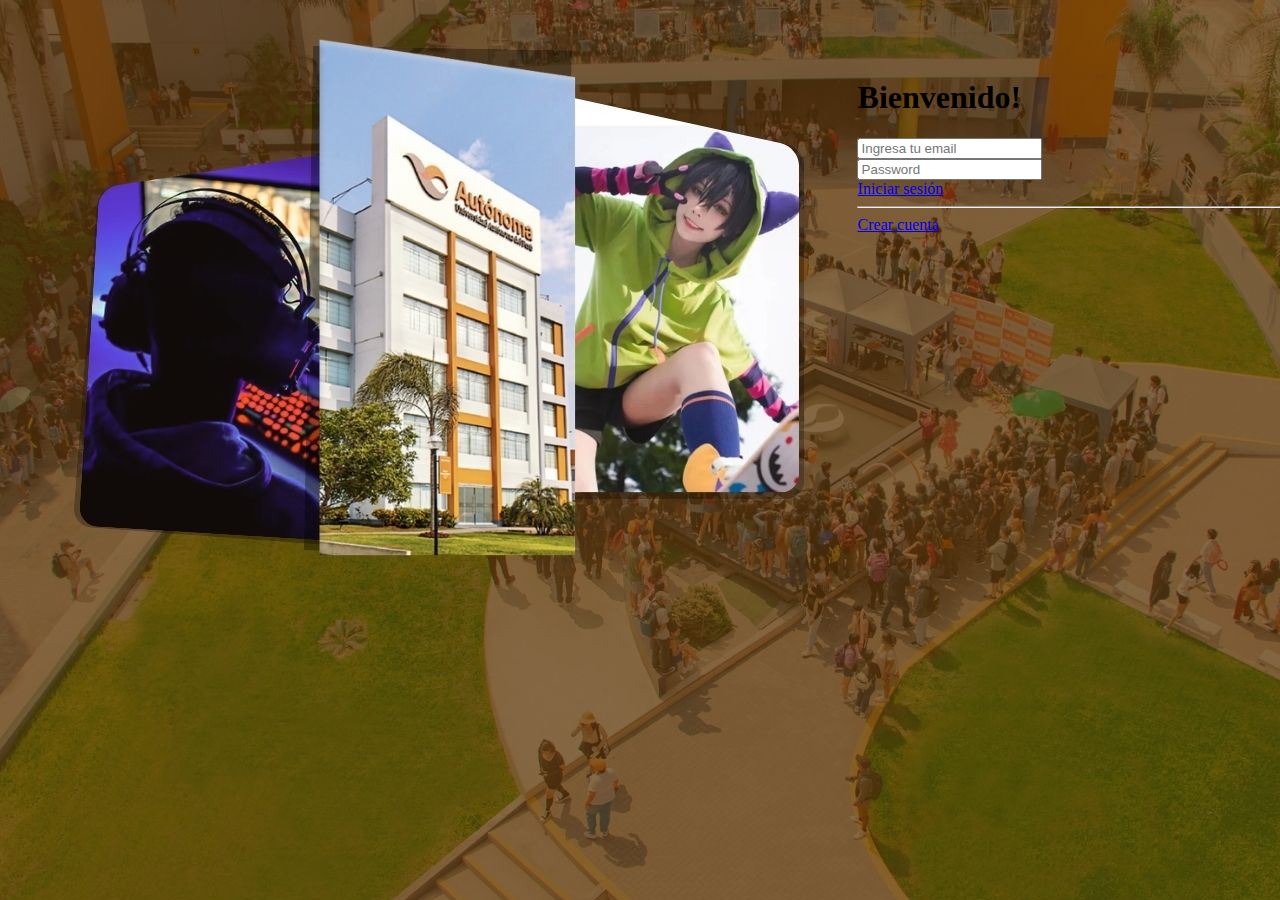
==== commit 5b904142: "Subiendo todos los cambios" ====
--- a/src/main/resources/static/index.html
+++ b/src/main/resources/static/index.html
@@ -4,70 +4,60 @@
 
     <meta charset="utf-8">
     <meta http-equiv="X-UA-Compatible" content="IE=edge">
-    <meta name="viewport" content="width=device-width, initial-scale=1, shrink-to-fit=no">
-    <meta name="description" content="">
-    <meta name="author" content="">
-
+    <meta name="viewport" content="width=device-width, initial-scale=1.0">
+    <link rel="stylesheet" href="css/style.css">
     <title>Inicia Sesión</title>
 
-    <!-- Custom fonts for this template-->
     <link href="vendor/fontawesome-free/css/all.min.css" rel="stylesheet" type="text/css">
     <link
         href="https://fonts.googleapis.com/css?family=Nunito:200,200i,300,300i,400,400i,600,600i,700,700i,800,800i,900,900i"
         rel="stylesheet">
 
-    <!-- Custom styles for this template-->
     <link href="css/sb-admin-2.min.css" rel="stylesheet">
 
 </head>
 
-<body class="bg-gradient-primary">
+<body>
+    <div class="header">
+        <div class="logo">
+            <a href="#">
+                <img src="../contenido/img/logoClub.png" alt="">
+            </a>
+        </div>
+    </div>
+    <div class="login_body">
+        <div class="row justify-content-center">
+            <div class="card o-hidden border-0 shadow-lg my-5">
+                <div class="col-xl-30 col-lg-12 col-md-9">  
+                    <div class="p-4">
+                        <div class="text-center">
+                            <h1 class="h4 text-gray-900 mb-4">Bienvenido!</h1>
+                        </div>
+                        <form class="user">
 
-    <div class="container">
+                            <div class="form-group">
+                                <input type="email" class="form-control form-control-user"
+                                    id="txtEmail" aria-describedby="emailHelp"
+                                    placeholder="Ingresa tu email">
+                            </div>
 
-        <!-- Outer Row -->
-        <div class="row justify-content-center">
+                            <div class="form-group">
+                                <input type="password" class="form-control form-control-user"
+                                    id="txtPassword" placeholder="Password">
+                            </div>
 
-            <div class="col-xl-10 col-lg-12 col-md-9">
+                            <a onclick="iniciarSesion()" href="#" class="btn btn-primary btn-user btn-block">
+                                Iniciar sesión
+                            </a>
 
-                <div class="card o-hidden border-0 shadow-lg my-5">
-                    <div class="card-body p-0">
-                        <!-- Nested Row within Card Body -->
-                        <div class="row">
-                            <div class="col-lg-6 d-none d-lg-block bg-login-image"></div>
-                            <div class="col-lg-6">
-                                <div class="p-5">
-                                    <div class="text-center">
-                                        <h1 class="h4 text-gray-900 mb-4">Bienvenido!!!</h1>
-                                    </div>
-                                    <form class="user">
-
-                                        <div class="form-group">
-                                            <input type="email" class="form-control form-control-user"
-                                                id="txtEmail" aria-describedby="emailHelp"
-                                                placeholder="Ingresa tu email">
-                                        </div>
-
-                                        <div class="form-group">
-                                            <input type="password" class="form-control form-control-user"
-                                                id="txtPassword" placeholder="Password">
-                                        </div>
-
-                                        <a onclick="iniciarSesion()" href="#" class="btn btn-primary btn-user btn-block">
-                                            Iniciar sesión
-                                        </a>
-
-                                    </form>
-                                    <hr>
-                                    <div class="text-center">
-                                        <a class="small" href="registrar.html">Crear cuenta</a>
-                                    </div>
-                                </div>
-                            </div>
+                        </form>
+                        <hr>
+                        <div class="text-center">
+                            <a class="small" href="crearCuenta.html">Crear cuenta</a>
                         </div>
                     </div>
                 </div>
-            </div>
+            </div>                   
         </div>
     </div>
 
--- a/src/main/resources/static/css/style.css
+++ b/src/main/resources/static/css/style.css
@@ -0,0 +1,35 @@
+
+body {
+    padding: 0;
+    margin: 0;
+    height: 100vh;
+    width: 100%;
+    position: relative;
+    background-image: url(../contenido/img/background.jpg);
+    background-image: cover;
+    background-repeat: no-repeat;
+}
+
+.header {
+    padding: 20px 50px;
+    position: relative;
+    z-index: 10;
+}
+
+.container{
+    position: relative;
+}
+
+.login_body {
+    position: relative;
+    margin-left: 78%;
+    transform: translateX(-50%);
+}
+
+.card {
+    width: 500px; 
+    height: 330px; 
+}
+
+
+
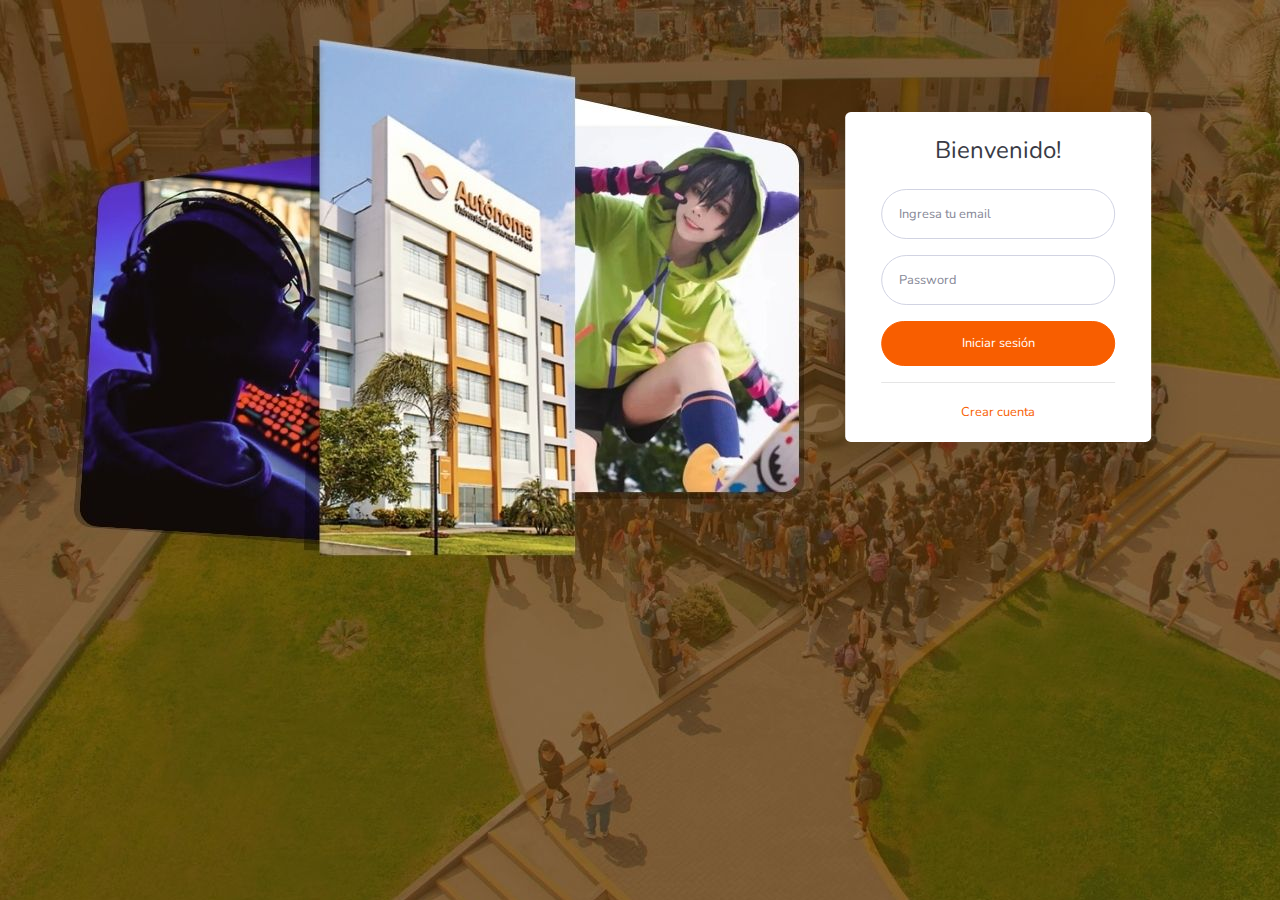
==== commit df42c86b: "Favicon se añadio a todas las paginas" ====
--- a/src/main/resources/static/index.html
+++ b/src/main/resources/static/index.html
@@ -7,6 +7,7 @@
     <meta name="viewport" content="width=device-width, initial-scale=1.0">
     <link rel="stylesheet" href="css/style.css">
     <title>Inicia Sesión</title>
+    <link rel="icon" type="image/x-icon" href="https://play-lh.googleusercontent.com/wVEciQQOZMd0TXNNC0ypTeknhGjNyXYmtR0ZeZODjl1mHEpQGGMAISWSV8rt4h3czeU"/>
 
     <link href="vendor/fontawesome-free/css/all.min.css" rel="stylesheet" type="text/css">
     <link
--- a/src/main/resources/static/css/sb-admin-2.min.css
+++ b/src/main/resources/static/css/sb-admin-2.min.css
@@ -0,0 +1,11430 @@
+/*!
+ * Start Bootstrap - SB Admin 2 v4.1.3 (https://startbootstrap.com/theme/sb-admin-2)
+ * Copyright 2013-2021 Start Bootstrap
+ * Licensed under MIT (https://github.com/StartBootstrap/startbootstrap-sb-admin-2/blob/master/LICENSE)
+ *//*!
+ * Bootstrap v4.6.0 (https://getbootstrap.com/)
+ * Copyright 2011-2021 The Bootstrap Authors
+ * Copyright 2011-2021 Twitter, Inc.
+ * Licensed under MIT (https://github.com/twbs/bootstrap/blob/main/LICENSE)
+ */
+:root {
+    --blue: #f85e00;
+    --indigo: #6610f2;
+    --purple: #6f42c1;
+    --pink: #e83e8c;
+    --red: #e74a3b;
+    --orange: #fd7e14;
+    --yellow: #f6c23e;
+    --green: #1cc88a;
+    --teal: #20c9a6;
+    --cyan: #36b9cc;
+    --white: #fff;
+    --gray: #858796;
+    --gray-dark: #5a5c69;
+    --primary: #f85e00;
+    --secondary: #858796;
+    --success: #1cc88a;
+    --info: #36b9cc;
+    --warning: #f6c23e;
+    --danger: #e74a3b;
+    --light: #f8f9fc;
+    --dark: #5a5c69;
+    --breakpoint-xs: 0;
+    --breakpoint-sm: 576px;
+    --breakpoint-md: 768px;
+    --breakpoint-lg: 992px;
+    --breakpoint-xl: 1200px;
+    --font-family-sans-serif: "Nunito", -apple-system, BlinkMacSystemFont, "Segoe UI", Roboto, "Helvetica Neue", Arial, sans-serif, "Apple Color Emoji", "Segoe UI Emoji", "Segoe UI Symbol", "Noto Color Emoji";
+    --font-family-monospace: SFMono-Regular, Menlo, Monaco, Consolas, "Liberation Mono", "Courier New", monospace
+}
+
+*, ::after, ::before {
+    box-sizing: border-box
+}
+
+html {
+    font-family: sans-serif;
+    line-height: 1.15;
+    -webkit-text-size-adjust: 100%;
+    -webkit-tap-highlight-color: transparent
+}
+
+article, aside, figcaption, figure, footer, header, hgroup, main, nav, section {
+    display: block
+}
+
+body {
+    margin: 0;
+    font-family: Nunito, -apple-system, BlinkMacSystemFont, "Segoe UI", Roboto, "Helvetica Neue", Arial, sans-serif, "Apple Color Emoji", "Segoe UI Emoji", "Segoe UI Symbol", "Noto Color Emoji";
+    font-size: 1rem;
+    font-weight: 400;
+    line-height: 1.5;
+    color: #858796;
+    text-align: left;
+    background-color: #fff
+}
+
+[tabindex="-1"]:focus:not(:focus-visible) {
+    outline: 0 !important
+}
+
+hr {
+    box-sizing: content-box;
+    height: 0;
+    overflow: visible
+}
+
+h1, h2, h3, h4, h5, h6 {
+    margin-top: 0;
+    margin-bottom: .5rem
+}
+
+p {
+    margin-top: 0;
+    margin-bottom: 1rem
+}
+
+abbr[data-original-title], abbr[title] {
+    text-decoration: underline;
+    -webkit-text-decoration: underline dotted;
+    text-decoration: underline dotted;
+    cursor: help;
+    border-bottom: 0;
+    -webkit-text-decoration-skip-ink: none;
+    text-decoration-skip-ink: none
+}
+
+address {
+    margin-bottom: 1rem;
+    font-style: normal;
+    line-height: inherit
+}
+
+dl, ol, ul {
+    margin-top: 0;
+    margin-bottom: 1rem
+}
+
+ol ol, ol ul, ul ol, ul ul {
+    margin-bottom: 0
+}
+
+dt {
+    font-weight: 700
+}
+
+dd {
+    margin-bottom: .5rem;
+    margin-left: 0
+}
+
+blockquote {
+    margin: 0 0 1rem
+}
+
+b, strong {
+    font-weight: bolder
+}
+
+small {
+    font-size: 80%
+}
+
+sub, sup {
+    position: relative;
+    font-size: 75%;
+    line-height: 0;
+    vertical-align: baseline
+}
+
+sub {
+    bottom: -.25em
+}
+
+sup {
+    top: -.5em
+}
+
+a {
+    color: #f85e00;
+    text-decoration: none;
+    background-color: transparent
+}
+
+a:hover {
+    color: #224abe;
+    text-decoration: underline
+}
+
+a:not([href]):not([class]) {
+    color: inherit;
+    text-decoration: none
+}
+
+a:not([href]):not([class]):hover {
+    color: inherit;
+    text-decoration: none
+}
+
+code, kbd, pre, samp {
+    font-family: SFMono-Regular, Menlo, Monaco, Consolas, "Liberation Mono", "Courier New", monospace;
+    font-size: 1em
+}
+
+pre {
+    margin-top: 0;
+    margin-bottom: 1rem;
+    overflow: auto;
+    -ms-overflow-style: scrollbar
+}
+
+figure {
+    margin: 0 0 1rem
+}
+
+img {
+    vertical-align: middle;
+    border-style: none
+}
+
+svg {
+    overflow: hidden;
+    vertical-align: middle
+}
+
+table {
+    border-collapse: collapse
+}
+
+caption {
+    padding-top: .75rem;
+    padding-bottom: .75rem;
+    color: #858796;
+    text-align: left;
+    caption-side: bottom
+}
+
+th {
+    text-align: inherit;
+    text-align: -webkit-match-parent
+}
+
+label {
+    display: inline-block;
+    margin-bottom: .5rem
+}
+
+button {
+    border-radius: 0
+}
+
+button:focus:not(:focus-visible) {
+    outline: 0
+}
+
+button, input, optgroup, select, textarea {
+    margin: 0;
+    font-family: inherit;
+    font-size: inherit;
+    line-height: inherit
+}
+
+button, input {
+    overflow: visible
+}
+
+button, select {
+    text-transform: none
+}
+
+[role=button] {
+    cursor: pointer
+}
+
+select {
+    word-wrap: normal
+}
+
+[type=button], [type=reset], [type=submit], button {
+    -webkit-appearance: button
+}
+
+[type=button]:not(:disabled), [type=reset]:not(:disabled), [type=submit]:not(:disabled), button:not(:disabled) {
+    cursor: pointer
+}
+
+[type=button]::-moz-focus-inner, [type=reset]::-moz-focus-inner, [type=submit]::-moz-focus-inner, button::-moz-focus-inner {
+    padding: 0;
+    border-style: none
+}
+
+input[type=checkbox], input[type=radio] {
+    box-sizing: border-box;
+    padding: 0
+}
+
+textarea {
+    overflow: auto;
+    resize: vertical
+}
+
+fieldset {
+    min-width: 0;
+    padding: 0;
+    margin: 0;
+    border: 0
+}
+
+legend {
+    display: block;
+    width: 100%;
+    max-width: 100%;
+    padding: 0;
+    margin-bottom: .5rem;
+    font-size: 1.5rem;
+    line-height: inherit;
+    color: inherit;
+    white-space: normal
+}
+
+progress {
+    vertical-align: baseline
+}
+
+[type=number]::-webkit-inner-spin-button, [type=number]::-webkit-outer-spin-button {
+    height: auto
+}
+
+[type=search] {
+    outline-offset: -2px;
+    -webkit-appearance: none
+}
+
+[type=search]::-webkit-search-decoration {
+    -webkit-appearance: none
+}
+
+::-webkit-file-upload-button {
+    font: inherit;
+    -webkit-appearance: button
+}
+
+output {
+    display: inline-block
+}
+
+summary {
+    display: list-item;
+    cursor: pointer
+}
+
+template {
+    display: none
+}
+
+[hidden] {
+    display: none !important
+}
+
+.h1, .h2, .h3, .h4, .h5, .h6, h1, h2, h3, h4, h5, h6 {
+    margin-bottom: .5rem;
+    font-weight: 400;
+    line-height: 1.2
+}
+
+.h1, h1 {
+    font-size: 2.5rem
+}
+
+.h2, h2 {
+    font-size: 2rem
+}
+
+.h3, h3 {
+    font-size: 1.75rem
+}
+
+.h4, h4 {
+    font-size: 1.5rem
+}
+
+.h5, h5 {
+    font-size: 1.25rem
+}
+
+.h6, h6 {
+    font-size: 1rem
+}
+
+.lead {
+    font-size: 1.25rem;
+    font-weight: 300
+}
+
+.display-1 {
+    font-size: 6rem;
+    font-weight: 300;
+    line-height: 1.2
+}
+
+.display-2 {
+    font-size: 5.5rem;
+    font-weight: 300;
+    line-height: 1.2
+}
+
+.display-3 {
+    font-size: 4.5rem;
+    font-weight: 300;
+    line-height: 1.2
+}
+
+.display-4 {
+    font-size: 3.5rem;
+    font-weight: 300;
+    line-height: 1.2
+}
+
+hr {
+    margin-top: 1rem;
+    margin-bottom: 1rem;
+    border: 0;
+    border-top: 1px solid rgba(0, 0, 0, .1)
+}
+
+.small, small {
+    font-size: 80%;
+    font-weight: 400
+}
+
+.mark, mark {
+    padding: .2em;
+    background-color: #fcf8e3
+}
+
+.list-unstyled {
+    padding-left: 0;
+    list-style: none
+}
+
+.list-inline {
+    padding-left: 0;
+    list-style: none
+}
+
+.list-inline-item {
+    display: inline-block
+}
+
+.list-inline-item:not(:last-child) {
+    margin-right: .5rem
+}
+
+.initialism {
+    font-size: 90%;
+    text-transform: uppercase
+}
+
+.blockquote {
+    margin-bottom: 1rem;
+    font-size: 1.25rem
+}
+
+.blockquote-footer {
+    display: block;
+    font-size: 80%;
+    color: #858796
+}
+
+.blockquote-footer::before {
+    content: "\2014\00A0"
+}
+
+.img-fluid {
+    max-width: 100%;
+    height: auto
+}
+
+.img-thumbnail {
+    padding: .25rem;
+    background-color: #fff;
+    border: 1px solid #dddfeb;
+    border-radius: .35rem;
+    max-width: 100%;
+    height: auto
+}
+
+.figure {
+    display: inline-block
+}
+
+.figure-img {
+    margin-bottom: .5rem;
+    line-height: 1
+}
+
+.figure-caption {
+    font-size: 90%;
+    color: #858796
+}
+
+code {
+    font-size: 87.5%;
+    color: #e83e8c;
+    word-wrap: break-word
+}
+
+a > code {
+    color: inherit
+}
+
+kbd {
+    padding: .2rem .4rem;
+    font-size: 87.5%;
+    color: #fff;
+    background-color: #3a3b45;
+    border-radius: .2rem
+}
+
+kbd kbd {
+    padding: 0;
+    font-size: 100%;
+    font-weight: 700
+}
+
+pre {
+    display: block;
+    font-size: 87.5%;
+    color: #3a3b45
+}
+
+pre code {
+    font-size: inherit;
+    color: inherit;
+    word-break: normal
+}
+
+.pre-scrollable {
+    max-height: 340px;
+    overflow-y: scroll
+}
+
+.container, .container-fluid, .container-lg, .container-md, .container-sm, .container-xl {
+    width: 100%;
+    padding-right: .75rem;
+    padding-left: .75rem;
+    margin-right: auto;
+    margin-left: auto
+}
+
+@media (min-width: 576px) {
+    .container, .container-sm {
+        max-width: 540px
+    }
+}
+
+@media (min-width: 768px) {
+    .container, .container-md, .container-sm {
+        max-width: 720px
+    }
+}
+
+@media (min-width: 992px) {
+    .container, .container-lg, .container-md, .container-sm {
+        max-width: 960px
+    }
+}
+
+@media (min-width: 1200px) {
+    .container, .container-lg, .container-md, .container-sm, .container-xl {
+        max-width: 1140px
+    }
+}
+
+.row {
+    display: flex;
+    flex-wrap: wrap;
+    margin-right: -.75rem;
+    margin-left: -.75rem
+}
+
+.no-gutters {
+    margin-right: 0;
+    margin-left: 0
+}
+
+.no-gutters > .col, .no-gutters > [class*=col-] {
+    padding-right: 0;
+    padding-left: 0
+}
+
+.col, .col-1, .col-10, .col-11, .col-12, .col-2, .col-3, .col-4, .col-5, .col-6, .col-7, .col-8, .col-9, .col-auto, .col-lg, .col-lg-1, .col-lg-10, .col-lg-11, .col-lg-12, .col-lg-2, .col-lg-3, .col-lg-4, .col-lg-5, .col-lg-6, .col-lg-7, .col-lg-8, .col-lg-9, .col-lg-auto, .col-md, .col-md-1, .col-md-10, .col-md-11, .col-md-12, .col-md-2, .col-md-3, .col-md-4, .col-md-5, .col-md-6, .col-md-7, .col-md-8, .col-md-9, .col-md-auto, .col-sm, .col-sm-1, .col-sm-10, .col-sm-11, .col-sm-12, .col-sm-2, .col-sm-3, .col-sm-4, .col-sm-5, .col-sm-6, .col-sm-7, .col-sm-8, .col-sm-9, .col-sm-auto, .col-xl, .col-xl-1, .col-xl-10, .col-xl-11, .col-xl-12, .col-xl-2, .col-xl-3, .col-xl-4, .col-xl-5, .col-xl-6, .col-xl-7, .col-xl-8, .col-xl-9, .col-xl-auto {
+    position: relative;
+    width: 100%;
+    padding-right: .75rem;
+    padding-left: .75rem
+}
+
+.col {
+    flex-basis: 0;
+    flex-grow: 1;
+    max-width: 100%
+}
+
+.row-cols-1 > * {
+    flex: 0 0 100%;
+    max-width: 100%
+}
+
+.row-cols-2 > * {
+    flex: 0 0 50%;
+    max-width: 50%
+}
+
+.row-cols-3 > * {
+    flex: 0 0 33.33333%;
+    max-width: 33.33333%
+}
+
+.row-cols-4 > * {
+    flex: 0 0 25%;
+    max-width: 25%
+}
+
+.row-cols-5 > * {
+    flex: 0 0 20%;
+    max-width: 20%
+}
+
+.row-cols-6 > * {
+    flex: 0 0 16.66667%;
+    max-width: 16.66667%
+}
+
+.col-auto {
+    flex: 0 0 auto;
+    width: auto;
+    max-width: 100%
+}
+
+.col-1 {
+    flex: 0 0 8.33333%;
+    max-width: 8.33333%
+}
+
+.col-2 {
+    flex: 0 0 16.66667%;
+    max-width: 16.66667%
+}
+
+.col-3 {
+    flex: 0 0 25%;
+    max-width: 25%
+}
+
+.col-4 {
+    flex: 0 0 33.33333%;
+    max-width: 33.33333%
+}
+
+.col-5 {
+    flex: 0 0 41.66667%;
+    max-width: 41.66667%
+}
+
+.col-6 {
+    flex: 0 0 50%;
+    max-width: 50%
+}
+
+.col-7 {
+    flex: 0 0 58.33333%;
+    max-width: 58.33333%
+}
+
+.col-8 {
+    flex: 0 0 66.66667%;
+    max-width: 66.66667%
+}
+
+.col-9 {
+    flex: 0 0 75%;
+    max-width: 75%
+}
+
+.col-10 {
+    flex: 0 0 83.33333%;
+    max-width: 83.33333%
+}
+
+.col-11 {
+    flex: 0 0 91.66667%;
+    max-width: 91.66667%
+}
+
+.col-12 {
+    flex: 0 0 100%;
+    max-width: 100%
+}
+
+.order-first {
+    order: -1
+}
+
+.order-last {
+    order: 13
+}
+
+.order-0 {
+    order: 0
+}
+
+.order-1 {
+    order: 1
+}
+
+.order-2 {
+    order: 2
+}
+
+.order-3 {
+    order: 3
+}
+
+.order-4 {
+    order: 4
+}
+
+.order-5 {
+    order: 5
+}
+
+.order-6 {
+    order: 6
+}
+
+.order-7 {
+    order: 7
+}
+
+.order-8 {
+    order: 8
+}
+
+.order-9 {
+    order: 9
+}
+
+.order-10 {
+    order: 10
+}
+
+.order-11 {
+    order: 11
+}
+
+.order-12 {
+    order: 12
+}
+
+.offset-1 {
+    margin-left: 8.33333%
+}
+
+.offset-2 {
+    margin-left: 16.66667%
+}
+
+.offset-3 {
+    margin-left: 25%
+}
+
+.offset-4 {
+    margin-left: 33.33333%
+}
+
+.offset-5 {
+    margin-left: 41.66667%
+}
+
+.offset-6 {
+    margin-left: 50%
+}
+
+.offset-7 {
+    margin-left: 58.33333%
+}
+
+.offset-8 {
+    margin-left: 66.66667%
+}
+
+.offset-9 {
+    margin-left: 75%
+}
+
+.offset-10 {
+    margin-left: 83.33333%
+}
+
+.offset-11 {
+    margin-left: 91.66667%
+}
+
+@media (min-width: 576px) {
+    .col-sm {
+        flex-basis: 0;
+        flex-grow: 1;
+        max-width: 100%
+    }
+
+    .row-cols-sm-1 > * {
+        flex: 0 0 100%;
+        max-width: 100%
+    }
+
+    .row-cols-sm-2 > * {
+        flex: 0 0 50%;
+        max-width: 50%
+    }
+
+    .row-cols-sm-3 > * {
+        flex: 0 0 33.33333%;
+        max-width: 33.33333%
+    }
+
+    .row-cols-sm-4 > * {
+        flex: 0 0 25%;
+        max-width: 25%
+    }
+
+    .row-cols-sm-5 > * {
+        flex: 0 0 20%;
+        max-width: 20%
+    }
+
+    .row-cols-sm-6 > * {
+        flex: 0 0 16.66667%;
+        max-width: 16.66667%
+    }
+
+    .col-sm-auto {
+        flex: 0 0 auto;
+        width: auto;
+        max-width: 100%
+    }
+
+    .col-sm-1 {
+        flex: 0 0 8.33333%;
+        max-width: 8.33333%
+    }
+
+    .col-sm-2 {
+        flex: 0 0 16.66667%;
+        max-width: 16.66667%
+    }
+
+    .col-sm-3 {
+        flex: 0 0 25%;
+        max-width: 25%
+    }
+
+    .col-sm-4 {
+        flex: 0 0 33.33333%;
+        max-width: 33.33333%
+    }
+
+    .col-sm-5 {
+        flex: 0 0 41.66667%;
+        max-width: 41.66667%
+    }
+
+    .col-sm-6 {
+        flex: 0 0 50%;
+        max-width: 50%
+    }
+
+    .col-sm-7 {
+        flex: 0 0 58.33333%;
+        max-width: 58.33333%
+    }
+
+    .col-sm-8 {
+        flex: 0 0 66.66667%;
+        max-width: 66.66667%
+    }
+
+    .col-sm-9 {
+        flex: 0 0 75%;
+        max-width: 75%
+    }
+
+    .col-sm-10 {
+        flex: 0 0 83.33333%;
+        max-width: 83.33333%
+    }
+
+    .col-sm-11 {
+        flex: 0 0 91.66667%;
+        max-width: 91.66667%
+    }
+
+    .col-sm-12 {
+        flex: 0 0 100%;
+        max-width: 100%
+    }
+
+    .order-sm-first {
+        order: -1
+    }
+
+    .order-sm-last {
+        order: 13
+    }
+
+    .order-sm-0 {
+        order: 0
+    }
+
+    .order-sm-1 {
+        order: 1
+    }
+
+    .order-sm-2 {
+        order: 2
+    }
+
+    .order-sm-3 {
+        order: 3
+    }
+
+    .order-sm-4 {
+        order: 4
+    }
+
+    .order-sm-5 {
+        order: 5
+    }
+
+    .order-sm-6 {
+        order: 6
+    }
+
+    .order-sm-7 {
+        order: 7
+    }
+
+    .order-sm-8 {
+        order: 8
+    }
+
+    .order-sm-9 {
+        order: 9
+    }
+
+    .order-sm-10 {
+        order: 10
+    }
+
+    .order-sm-11 {
+        order: 11
+    }
+
+    .order-sm-12 {
+        order: 12
+    }
+
+    .offset-sm-0 {
+        margin-left: 0
+    }
+
+    .offset-sm-1 {
+        margin-left: 8.33333%
+    }
+
+    .offset-sm-2 {
+        margin-left: 16.66667%
+    }
+
+    .offset-sm-3 {
+        margin-left: 25%
+    }
+
+    .offset-sm-4 {
+        margin-left: 33.33333%
+    }
+
+    .offset-sm-5 {
+        margin-left: 41.66667%
+    }
+
+    .offset-sm-6 {
+        margin-left: 50%
+    }
+
+    .offset-sm-7 {
+        margin-left: 58.33333%
+    }
+
+    .offset-sm-8 {
+        margin-left: 66.66667%
+    }
+
+    .offset-sm-9 {
+        margin-left: 75%
+    }
+
+    .offset-sm-10 {
+        margin-left: 83.33333%
+    }
+
+    .offset-sm-11 {
+        margin-left: 91.66667%
+    }
+}
+
+@media (min-width: 768px) {
+    .col-md {
+        flex-basis: 0;
+        flex-grow: 1;
+        max-width: 100%
+    }
+
+    .row-cols-md-1 > * {
+        flex: 0 0 100%;
+        max-width: 100%
+    }
+
+    .row-cols-md-2 > * {
+        flex: 0 0 50%;
+        max-width: 50%
+    }
+
+    .row-cols-md-3 > * {
+        flex: 0 0 33.33333%;
+        max-width: 33.33333%
+    }
+
+    .row-cols-md-4 > * {
+        flex: 0 0 25%;
+        max-width: 25%
+    }
+
+    .row-cols-md-5 > * {
+        flex: 0 0 20%;
+        max-width: 20%
+    }
+
+    .row-cols-md-6 > * {
+        flex: 0 0 16.66667%;
+        max-width: 16.66667%
+    }
+
+    .col-md-auto {
+        flex: 0 0 auto;
+        width: auto;
+        max-width: 100%
+    }
+
+    .col-md-1 {
+        flex: 0 0 8.33333%;
+        max-width: 8.33333%
+    }
+
+    .col-md-2 {
+        flex: 0 0 16.66667%;
+        max-width: 16.66667%
+    }
+
+    .col-md-3 {
+        flex: 0 0 25%;
+        max-width: 25%
+    }
+
+    .col-md-4 {
+        flex: 0 0 33.33333%;
+        max-width: 33.33333%
+    }
+
+    .col-md-5 {
+        flex: 0 0 41.66667%;
+        max-width: 41.66667%
+    }
+
+    .col-md-6 {
+        flex: 0 0 50%;
+        max-width: 50%
+    }
+
+    .col-md-7 {
+        flex: 0 0 58.33333%;
+        max-width: 58.33333%
+    }
+
+    .col-md-8 {
+        flex: 0 0 66.66667%;
+        max-width: 66.66667%
+    }
+
+    .col-md-9 {
+        flex: 0 0 75%;
+        max-width: 75%
+    }
+
+    .col-md-10 {
+        flex: 0 0 83.33333%;
+        max-width: 83.33333%
+    }
+
+    .col-md-11 {
+        flex: 0 0 91.66667%;
+        max-width: 91.66667%
+    }
+
+    .col-md-12 {
+        flex: 0 0 100%;
+        max-width: 100%
+    }
+
+    .order-md-first {
+        order: -1
+    }
+
+    .order-md-last {
+        order: 13
+    }
+
+    .order-md-0 {
+        order: 0
+    }
+
+    .order-md-1 {
+        order: 1
+    }
+
+    .order-md-2 {
+        order: 2
+    }
+
+    .order-md-3 {
+        order: 3
+    }
+
+    .order-md-4 {
+        order: 4
+    }
+
+    .order-md-5 {
+        order: 5
+    }
+
+    .order-md-6 {
+        order: 6
+    }
+
+    .order-md-7 {
+        order: 7
+    }
+
+    .order-md-8 {
+        order: 8
+    }
+
+    .order-md-9 {
+        order: 9
+    }
+
+    .order-md-10 {
+        order: 10
+    }
+
+    .order-md-11 {
+        order: 11
+    }
+
+    .order-md-12 {
+        order: 12
+    }
+
+    .offset-md-0 {
+        margin-left: 0
+    }
+
+    .offset-md-1 {
+        margin-left: 8.33333%
+    }
+
+    .offset-md-2 {
+        margin-left: 16.66667%
+    }
+
+    .offset-md-3 {
+        margin-left: 25%
+    }
+
+    .offset-md-4 {
+        margin-left: 33.33333%
+    }
+
+    .offset-md-5 {
+        margin-left: 41.66667%
+    }
+
+    .offset-md-6 {
+        margin-left: 50%
+    }
+
+    .offset-md-7 {
+        margin-left: 58.33333%
+    }
+
+    .offset-md-8 {
+        margin-left: 66.66667%
+    }
+
+    .offset-md-9 {
+        margin-left: 75%
+    }
+
+    .offset-md-10 {
+        margin-left: 83.33333%
+    }
+
+    .offset-md-11 {
+        margin-left: 91.66667%
+    }
+}
+
+@media (min-width: 992px) {
+    .col-lg {
+        flex-basis: 0;
+        flex-grow: 1;
+        max-width: 100%
+    }
+
+    .row-cols-lg-1 > * {
+        flex: 0 0 100%;
+        max-width: 100%
+    }
+
+    .row-cols-lg-2 > * {
+        flex: 0 0 50%;
+        max-width: 50%
+    }
+
+    .row-cols-lg-3 > * {
+        flex: 0 0 33.33333%;
+        max-width: 33.33333%
+    }
+
+    .row-cols-lg-4 > * {
+        flex: 0 0 25%;
+        max-width: 25%
+    }
+
+    .row-cols-lg-5 > * {
+        flex: 0 0 20%;
+        max-width: 20%
+    }
+
+    .row-cols-lg-6 > * {
+        flex: 0 0 16.66667%;
+        max-width: 16.66667%
+    }
+
+    .col-lg-auto {
+        flex: 0 0 auto;
+        width: auto;
+        max-width: 100%
+    }
+
+    .col-lg-1 {
+        flex: 0 0 8.33333%;
+        max-width: 8.33333%
+    }
+
+    .col-lg-2 {
+        flex: 0 0 16.66667%;
+        max-width: 16.66667%
+    }
+
+    .col-lg-3 {
+        flex: 0 0 25%;
+        max-width: 25%
+    }
+
+    .col-lg-4 {
+        flex: 0 0 33.33333%;
+        max-width: 33.33333%
+    }
+
+    .col-lg-5 {
+        flex: 0 0 41.66667%;
+        max-width: 41.66667%
+    }
+
+    .col-lg-6 {
+        flex: 0 0 50%;
+        max-width: 50%
+    }
+
+    .col-lg-7 {
+        flex: 0 0 58.33333%;
+        max-width: 58.33333%
+    }
+
+    .col-lg-8 {
+        flex: 0 0 66.66667%;
+        max-width: 66.66667%
+    }
+
+    .col-lg-9 {
+        flex: 0 0 75%;
+        max-width: 75%
+    }
+
+    .col-lg-10 {
+        flex: 0 0 83.33333%;
+        max-width: 83.33333%
+    }
+
+    .col-lg-11 {
+        flex: 0 0 91.66667%;
+        max-width: 91.66667%
+    }
+
+    .col-lg-12 {
+        flex: 0 0 100%;
+        max-width: 100%
+    }
+
+    .order-lg-first {
+        order: -1
+    }
+
+    .order-lg-last {
+        order: 13
+    }
+
+    .order-lg-0 {
+        order: 0
+    }
+
+    .order-lg-1 {
+        order: 1
+    }
+
+    .order-lg-2 {
+        order: 2
+    }
+
+    .order-lg-3 {
+        order: 3
+    }
+
+    .order-lg-4 {
+        order: 4
+    }
+
+    .order-lg-5 {
+        order: 5
+    }
+
+    .order-lg-6 {
+        order: 6
+    }
+
+    .order-lg-7 {
+        order: 7
+    }
+
+    .order-lg-8 {
+        order: 8
+    }
+
+    .order-lg-9 {
+        order: 9
+    }
+
+    .order-lg-10 {
+        order: 10
+    }
+
+    .order-lg-11 {
+        order: 11
+    }
+
+    .order-lg-12 {
+        order: 12
+    }
+
+    .offset-lg-0 {
+        margin-left: 0
+    }
+
+    .offset-lg-1 {
+        margin-left: 8.33333%
+    }
+
+    .offset-lg-2 {
+        margin-left: 16.66667%
+    }
+
+    .offset-lg-3 {
+        margin-left: 25%
+    }
+
+    .offset-lg-4 {
+        margin-left: 33.33333%
+    }
+
+    .offset-lg-5 {
+        margin-left: 41.66667%
+    }
+
+    .offset-lg-6 {
+        margin-left: 50%
+    }
+
+    .offset-lg-7 {
+        margin-left: 58.33333%
+    }
+
+    .offset-lg-8 {
+        margin-left: 66.66667%
+    }
+
+    .offset-lg-9 {
+        margin-left: 75%
+    }
+
+    .offset-lg-10 {
+        margin-left: 83.33333%
+    }
+
+    .offset-lg-11 {
+        margin-left: 91.66667%
+    }
+}
+
+@media (min-width: 1200px) {
+    .col-xl {
+        flex-basis: 0;
+        flex-grow: 1;
+        max-width: 100%
+    }
+
+    .row-cols-xl-1 > * {
+        flex: 0 0 100%;
+        max-width: 100%
+    }
+
+    .row-cols-xl-2 > * {
+        flex: 0 0 50%;
+        max-width: 50%
+    }
+
+    .row-cols-xl-3 > * {
+        flex: 0 0 33.33333%;
+        max-width: 33.33333%
+    }
+
+    .row-cols-xl-4 > * {
+        flex: 0 0 25%;
+        max-width: 25%
+    }
+
+    .row-cols-xl-5 > * {
+        flex: 0 0 20%;
+        max-width: 20%
+    }
+
+    .row-cols-xl-6 > * {
+        flex: 0 0 16.66667%;
+        max-width: 16.66667%
+    }
+
+    .col-xl-auto {
+        flex: 0 0 auto;
+        width: auto;
+        max-width: 100%
+    }
+
+    .col-xl-1 {
+        flex: 0 0 8.33333%;
+        max-width: 8.33333%
+    }
+
+    .col-xl-2 {
+        flex: 0 0 16.66667%;
+        max-width: 16.66667%
+    }
+
+    .col-xl-3 {
+        flex: 0 0 25%;
+        max-width: 25%
+    }
+
+    .col-xl-4 {
+        flex: 0 0 33.33333%;
+        max-width: 33.33333%
+    }
+
+    .col-xl-5 {
+        flex: 0 0 41.66667%;
+        max-width: 41.66667%
+    }
+
+    .col-xl-6 {
+        flex: 0 0 50%;
+        max-width: 50%
+    }
+
+    .col-xl-7 {
+        flex: 0 0 58.33333%;
+        max-width: 58.33333%
+    }
+
+    .col-xl-8 {
+        flex: 0 0 66.66667%;
+        max-width: 66.66667%
+    }
+
+    .col-xl-9 {
+        flex: 0 0 75%;
+        max-width: 75%
+    }
+
+    .col-xl-10 {
+        flex: 0 0 83.33333%;
+        max-width: 83.33333%
+    }
+
+    .col-xl-11 {
+        flex: 0 0 91.66667%;
+        max-width: 91.66667%
+    }
+
+    .col-xl-12 {
+        flex: 0 0 100%;
+        max-width: 100%
+    }
+
+    .order-xl-first {
+        order: -1
+    }
+
+    .order-xl-last {
+        order: 13
+    }
+
+    .order-xl-0 {
+        order: 0
+    }
+
+    .order-xl-1 {
+        order: 1
+    }
+
+    .order-xl-2 {
+        order: 2
+    }
+
+    .order-xl-3 {
+        order: 3
+    }
+
+    .order-xl-4 {
+        order: 4
+    }
+
+    .order-xl-5 {
+        order: 5
+    }
+
+    .order-xl-6 {
+        order: 6
+    }
+
+    .order-xl-7 {
+        order: 7
+    }
+
+    .order-xl-8 {
+        order: 8
+    }
+
+    .order-xl-9 {
+        order: 9
+    }
+
+    .order-xl-10 {
+        order: 10
+    }
+
+    .order-xl-11 {
+        order: 11
+    }
+
+    .order-xl-12 {
+        order: 12
+    }
+
+    .offset-xl-0 {
+        margin-left: 0
+    }
+
+    .offset-xl-1 {
+        margin-left: 8.33333%
+    }
+
+    .offset-xl-2 {
+        margin-left: 16.66667%
+    }
+
+    .offset-xl-3 {
+        margin-left: 25%
+    }
+
+    .offset-xl-4 {
+        margin-left: 33.33333%
+    }
+
+    .offset-xl-5 {
+        margin-left: 41.66667%
+    }
+
+    .offset-xl-6 {
+        margin-left: 50%
+    }
+
+    .offset-xl-7 {
+        margin-left: 58.33333%
+    }
+
+    .offset-xl-8 {
+        margin-left: 66.66667%
+    }
+
+    .offset-xl-9 {
+        margin-left: 75%
+    }
+
+    .offset-xl-10 {
+        margin-left: 83.33333%
+    }
+
+    .offset-xl-11 {
+        margin-left: 91.66667%
+    }
+}
+
+.table {
+    width: 100%;
+    margin-bottom: 1rem;
+    color: #858796
+}
+
+.table td, .table th {
+    padding: .75rem;
+    vertical-align: top;
+    border-top: 1px solid #e3e6f0
+}
+
+.table thead th {
+    vertical-align: bottom;
+    border-bottom: 2px solid #e3e6f0
+}
+
+.table tbody + tbody {
+    border-top: 2px solid #e3e6f0
+}
+
+.table-sm td, .table-sm th {
+    padding: .3rem
+}
+
+.table-bordered {
+    border: 1px solid #e3e6f0
+}
+
+.table-bordered td, .table-bordered th {
+    border: 1px solid #e3e6f0
+}
+
+.table-bordered thead td, .table-bordered thead th {
+    border-bottom-width: 2px
+}
+
+.table-borderless tbody + tbody, .table-borderless td, .table-borderless th, .table-borderless thead th {
+    border: 0
+}
+
+.table-striped tbody tr:nth-of-type(odd) {
+    background-color: rgba(0, 0, 0, .05)
+}
+
+.table-hover tbody tr:hover {
+    color: #858796;
+    background-color: rgba(0, 0, 0, .075)
+}
+
+.table-primary, .table-primary > td, .table-primary > th {
+    background-color: #cdd8f6
+}
+
+.table-primary tbody + tbody, .table-primary td, .table-primary th, .table-primary thead th {
+    border-color: #a3b6ee
+}
+
+.table-hover .table-primary:hover {
+    background-color: #b7c7f2
+}
+
+.table-hover .table-primary:hover > td, .table-hover .table-primary:hover > th {
+    background-color: #b7c7f2
+}
+
+.table-secondary, .table-secondary > td, .table-secondary > th {
+    background-color: #dddde2
+}
+
+.table-secondary tbody + tbody, .table-secondary td, .table-secondary th, .table-secondary thead th {
+    border-color: #c0c1c8
+}
+
+.table-hover .table-secondary:hover {
+    background-color: #cfcfd6
+}
+
+.table-hover .table-secondary:hover > td, .table-hover .table-secondary:hover > th {
+    background-color: #cfcfd6
+}
+
+.table-success, .table-success > td, .table-success > th {
+    background-color: #bff0de
+}
+
+.table-success tbody + tbody, .table-success td, .table-success th, .table-success thead th {
+    border-color: #89e2c2
+}
+
+.table-hover .table-success:hover {
+    background-color: #aaebd3
+}
+
+.table-hover .table-success:hover > td, .table-hover .table-success:hover > th {
+    background-color: #aaebd3
+}
+
+.table-info, .table-info > td, .table-info > th {
+    background-color: #c7ebf1
+}
+
+.table-info tbody + tbody, .table-info td, .table-info th, .table-info thead th {
+    border-color: #96dbe4
+}
+
+.table-hover .table-info:hover {
+    background-color: #b3e4ec
+}
+
+.table-hover .table-info:hover > td, .table-hover .table-info:hover > th {
+    background-color: #b3e4ec
+}
+
+.table-warning, .table-warning > td, .table-warning > th {
+    background-color: #fceec9
+}
+
+.table-warning tbody + tbody, .table-warning td, .table-warning th, .table-warning thead th {
+    border-color: #fadf9b
+}
+
+.table-hover .table-warning:hover {
+    background-color: #fbe6b1
+}
+
+.table-hover .table-warning:hover > td, .table-hover .table-warning:hover > th {
+    background-color: #fbe6b1
+}
+
+.table-danger, .table-danger > td, .table-danger > th {
+    background-color: #f8ccc8
+}
+
+.table-danger tbody + tbody, .table-danger td, .table-danger th, .table-danger thead th {
+    border-color: #f3a199
+}
+
+.table-hover .table-danger:hover {
+    background-color: #f5b7b1
+}
+
+.table-hover .table-danger:hover > td, .table-hover .table-danger:hover > th {
+    background-color: #f5b7b1
+}
+
+.table-light, .table-light > td, .table-light > th {
+    background-color: #fdfdfe
+}
+
+.table-light tbody + tbody, .table-light td, .table-light th, .table-light thead th {
+    border-color: #fbfcfd
+}
+
+.table-hover .table-light:hover {
+    background-color: #ececf6
+}
+
+.table-hover .table-light:hover > td, .table-hover .table-light:hover > th {
+    background-color: #ececf6
+}
+
+.table-dark, .table-dark > td, .table-dark > th {
+    background-color: #d1d1d5
+}
+
+.table-dark tbody + tbody, .table-dark td, .table-dark th, .table-dark thead th {
+    border-color: #a9aab1
+}
+
+.table-hover .table-dark:hover {
+    background-color: #c4c4c9
+}
+
+.table-hover .table-dark:hover > td, .table-hover .table-dark:hover > th {
+    background-color: #c4c4c9
+}
+
+.table-active, .table-active > td, .table-active > th {
+    background-color: rgba(0, 0, 0, .075)
+}
+
+.table-hover .table-active:hover {
+    background-color: rgba(0, 0, 0, .075)
+}
+
+.table-hover .table-active:hover > td, .table-hover .table-active:hover > th {
+    background-color: rgba(0, 0, 0, .075)
+}
+
+.table .thead-dark th {
+    color: #fff;
+    background-color: #5a5c69;
+    border-color: #6c6e7e
+}
+
+.table .thead-light th {
+    color: #6e707e;
+    background-color: #eaecf4;
+    border-color: #e3e6f0
+}
+
+.table-dark {
+    color: #fff;
+    background-color: #5a5c69
+}
+
+.table-dark td, .table-dark th, .table-dark thead th {
+    border-color: #6c6e7e
+}
+
+.table-dark.table-bordered {
+    border: 0
+}
+
+.table-dark.table-striped tbody tr:nth-of-type(odd) {
+    background-color: rgba(255, 255, 255, .05)
+}
+
+.table-dark.table-hover tbody tr:hover {
+    color: #fff;
+    background-color: rgba(255, 255, 255, .075)
+}
+
+@media (max-width: 575.98px) {
+    .table-responsive-sm {
+        display: block;
+        width: 100%;
+        overflow-x: auto;
+        -webkit-overflow-scrolling: touch
+    }
+
+    .table-responsive-sm > .table-bordered {
+        border: 0
+    }
+}
+
+@media (max-width: 767.98px) {
+    .table-responsive-md {
+        display: block;
+        width: 100%;
+        overflow-x: auto;
+        -webkit-overflow-scrolling: touch
+    }
+
+    .table-responsive-md > .table-bordered {
+        border: 0
+    }
+}
+
+@media (max-width: 991.98px) {
+    .table-responsive-lg {
+        display: block;
+        width: 100%;
+        overflow-x: auto;
+        -webkit-overflow-scrolling: touch
+    }
+
+    .table-responsive-lg > .table-bordered {
+        border: 0
+    }
+}
+
+@media (max-width: 1199.98px) {
+    .table-responsive-xl {
+        display: block;
+        width: 100%;
+        overflow-x: auto;
+        -webkit-overflow-scrolling: touch
+    }
+
+    .table-responsive-xl > .table-bordered {
+        border: 0
+    }
+}
+
+.table-responsive {
+    display: block;
+    width: 100%;
+    overflow-x: auto;
+    -webkit-overflow-scrolling: touch
+}
+
+.table-responsive > .table-bordered {
+    border: 0
+}
+
+.form-control {
+    display: block;
+    width: 100%;
+    height: calc(1.5em + .75rem + 2px);
+    padding: .375rem .75rem;
+    font-size: 1rem;
+    font-weight: 400;
+    line-height: 1.5;
+    color: #6e707e;
+    background-color: #fff;
+    background-clip: padding-box;
+    border: 1px solid #d1d3e2;
+    border-radius: .35rem;
+    transition: border-color .15s ease-in-out, box-shadow .15s ease-in-out
+}
+
+@media (prefers-reduced-motion: reduce) {
+    .form-control {
+        transition: none
+    }
+}
+
+.form-control::-ms-expand {
+    background-color: transparent;
+    border: 0
+}
+
+.form-control:-moz-focusring {
+    color: transparent;
+    text-shadow: 0 0 0 #6e707e
+}
+
+.form-control:focus {
+    color: #6e707e;
+    background-color: #fff;
+    border-color: #bac8f3;
+    outline: 0;
+    box-shadow: 0 0 0 .2rem rgba(78, 115, 223, .25)
+}
+
+.form-control::-webkit-input-placeholder {
+    color: #858796;
+    opacity: 1
+}
+
+.form-control::-moz-placeholder {
+    color: #858796;
+    opacity: 1
+}
+
+.form-control:-ms-input-placeholder {
+    color: #858796;
+    opacity: 1
+}
+
+.form-control::-ms-input-placeholder {
+    color: #858796;
+    opacity: 1
+}
+
+.form-control::placeholder {
+    color: #858796;
+    opacity: 1
+}
+
+.form-control:disabled, .form-control[readonly] {
+    background-color: #eaecf4;
+    opacity: 1
+}
+
+input[type=date].form-control, input[type=datetime-local].form-control, input[type=month].form-control, input[type=time].form-control {
+    -webkit-appearance: none;
+    -moz-appearance: none;
+    appearance: none
+}
+
+select.form-control:focus::-ms-value {
+    color: #6e707e;
+    background-color: #fff
+}
+
+.form-control-file, .form-control-range {
+    display: block;
+    width: 100%
+}
+
+.col-form-label {
+    padding-top: calc(.375rem + 1px);
+    padding-bottom: calc(.375rem + 1px);
+    margin-bottom: 0;
+    font-size: inherit;
+    line-height: 1.5
+}
+
+.col-form-label-lg {
+    padding-top: calc(.5rem + 1px);
+    padding-bottom: calc(.5rem + 1px);
+    font-size: 1.25rem;
+    line-height: 1.5
+}
+
+.col-form-label-sm {
+    padding-top: calc(.25rem + 1px);
+    padding-bottom: calc(.25rem + 1px);
+    font-size: .875rem;
+    line-height: 1.5
+}
+
+.form-control-plaintext {
+    display: block;
+    width: 100%;
+    padding: .375rem 0;
+    margin-bottom: 0;
+    font-size: 1rem;
+    line-height: 1.5;
+    color: #858796;
+    background-color: transparent;
+    border: solid transparent;
+    border-width: 1px 0
+}
+
+.form-control-plaintext.form-control-lg, .form-control-plaintext.form-control-sm {
+    padding-right: 0;
+    padding-left: 0
+}
+
+.form-control-sm {
+    height: calc(1.5em + .5rem + 2px);
+    padding: .25rem .5rem;
+    font-size: .875rem;
+    line-height: 1.5;
+    border-radius: .2rem
+}
+
+.form-control-lg {
+    height: calc(1.5em + 1rem + 2px);
+    padding: .5rem 1rem;
+    font-size: 1.25rem;
+    line-height: 1.5;
+    border-radius: .3rem
+}
+
+select.form-control[multiple], select.form-control[size] {
+    height: auto
+}
+
+textarea.form-control {
+    height: auto
+}
+
+.form-group {
+    margin-bottom: 1rem
+}
+
+.form-text {
+    display: block;
+    margin-top: .25rem
+}
+
+.form-row {
+    display: flex;
+    flex-wrap: wrap;
+    margin-right: -5px;
+    margin-left: -5px
+}
+
+.form-row > .col, .form-row > [class*=col-] {
+    padding-right: 5px;
+    padding-left: 5px
+}
+
+.form-check {
+    position: relative;
+    display: block;
+    padding-left: 1.25rem
+}
+
+.form-check-input {
+    position: absolute;
+    margin-top: .3rem;
+    margin-left: -1.25rem
+}
+
+.form-check-input:disabled ~ .form-check-label, .form-check-input[disabled] ~ .form-check-label {
+    color: #858796
+}
+
+.form-check-label {
+    margin-bottom: 0
+}
+
+.form-check-inline {
+    display: inline-flex;
+    align-items: center;
+    padding-left: 0;
+    margin-right: .75rem
+}
+
+.form-check-inline .form-check-input {
+    position: static;
+    margin-top: 0;
+    margin-right: .3125rem;
+    margin-left: 0
+}
+
+.valid-feedback {
+    display: none;
+    width: 100%;
+    margin-top: .25rem;
+    font-size: 80%;
+    color: #1cc88a
+}
+
+.valid-tooltip {
+    position: absolute;
+    top: 100%;
+    left: 0;
+    z-index: 5;
+    display: none;
+    max-width: 100%;
+    padding: .25rem .5rem;
+    margin-top: .1rem;
+    font-size: .875rem;
+    line-height: 1.5;
+    color: #fff;
+    background-color: rgba(28, 200, 138, .9);
+    border-radius: .35rem
+}
+
+.form-row > .col > .valid-tooltip, .form-row > [class*=col-] > .valid-tooltip {
+    left: 5px
+}
+
+.is-valid ~ .valid-feedback, .is-valid ~ .valid-tooltip, .was-validated :valid ~ .valid-feedback, .was-validated :valid ~ .valid-tooltip {
+    display: block
+}
+
+.form-control.is-valid, .was-validated .form-control:valid {
+    border-color: #1cc88a;
+    padding-right: calc(1.5em + .75rem);
+    background-image: url("data:image/svg+xml,%3csvg xmlns='http://www.w3.org/2000/svg' width='8' height='8' viewBox='0 0 8 8'%3e%3cpath fill='%231cc88a' d='M2.3 6.73L.6 4.53c-.4-1.04.46-1.4 1.1-.8l1.1 1.4 3.4-3.8c.6-.63 1.6-.27 1.2.7l-4 4.6c-.43.5-.8.4-1.1.1z'/%3e%3c/svg%3e");
+    background-repeat: no-repeat;
+    background-position: right calc(.375em + .1875rem) center;
+    background-size: calc(.75em + .375rem) calc(.75em + .375rem)
+}
+
+.form-control.is-valid:focus, .was-validated .form-control:valid:focus {
+    border-color: #1cc88a;
+    box-shadow: 0 0 0 .2rem rgba(28, 200, 138, .25)
+}
+
+.was-validated textarea.form-control:valid, textarea.form-control.is-valid {
+    padding-right: calc(1.5em + .75rem);
+    background-position: top calc(.375em + .1875rem) right calc(.375em + .1875rem)
+}
+
+.custom-select.is-valid, .was-validated .custom-select:valid {
+    border-color: #1cc88a;
+    padding-right: calc(.75em + 2.3125rem);
+    background: url("data:image/svg+xml,%3csvg xmlns='http://www.w3.org/2000/svg' width='4' height='5' viewBox='0 0 4 5'%3e%3cpath fill='%235a5c69' d='M2 0L0 2h4zm0 5L0 3h4z'/%3e%3c/svg%3e") right .75rem center/8px 10px no-repeat, #fff url("data:image/svg+xml,%3csvg xmlns='http://www.w3.org/2000/svg' width='8' height='8' viewBox='0 0 8 8'%3e%3cpath fill='%231cc88a' d='M2.3 6.73L.6 4.53c-.4-1.04.46-1.4 1.1-.8l1.1 1.4 3.4-3.8c.6-.63 1.6-.27 1.2.7l-4 4.6c-.43.5-.8.4-1.1.1z'/%3e%3c/svg%3e") center right 1.75rem/calc(.75em + .375rem) calc(.75em + .375rem) no-repeat
+}
+
+.custom-select.is-valid:focus, .was-validated .custom-select:valid:focus {
+    border-color: #1cc88a;
+    box-shadow: 0 0 0 .2rem rgba(28, 200, 138, .25)
+}
+
+.form-check-input.is-valid ~ .form-check-label, .was-validated .form-check-input:valid ~ .form-check-label {
+    color: #1cc88a
+}
+
+.form-check-input.is-valid ~ .valid-feedback, .form-check-input.is-valid ~ .valid-tooltip, .was-validated .form-check-input:valid ~ .valid-feedback, .was-validated .form-check-input:valid ~ .valid-tooltip {
+    display: block
+}
+
+.custom-control-input.is-valid ~ .custom-control-label, .was-validated .custom-control-input:valid ~ .custom-control-label {
+    color: #1cc88a
+}
+
+.custom-control-input.is-valid ~ .custom-control-label::before, .was-validated .custom-control-input:valid ~ .custom-control-label::before {
+    border-color: #1cc88a
+}
+
+.custom-control-input.is-valid:checked ~ .custom-control-label::before, .was-validated .custom-control-input:valid:checked ~ .custom-control-label::before {
+    border-color: #34e3a4;
+    background-color: #34e3a4
+}
+
+.custom-control-input.is-valid:focus ~ .custom-control-label::before, .was-validated .custom-control-input:valid:focus ~ .custom-control-label::before {
+    box-shadow: 0 0 0 .2rem rgba(28, 200, 138, .25)
+}
+
+.custom-control-input.is-valid:focus:not(:checked) ~ .custom-control-label::before, .was-validated .custom-control-input:valid:focus:not(:checked) ~ .custom-control-label::before {
+    border-color: #1cc88a
+}
+
+.custom-file-input.is-valid ~ .custom-file-label, .was-validated .custom-file-input:valid ~ .custom-file-label {
+    border-color: #1cc88a
+}
+
+.custom-file-input.is-valid:focus ~ .custom-file-label, .was-validated .custom-file-input:valid:focus ~ .custom-file-label {
+    border-color: #1cc88a;
+    box-shadow: 0 0 0 .2rem rgba(28, 200, 138, .25)
+}
+
+.invalid-feedback {
+    display: none;
+    width: 100%;
+    margin-top: .25rem;
+    font-size: 80%;
+    color: #e74a3b
+}
+
+.invalid-tooltip {
+    position: absolute;
+    top: 100%;
+    left: 0;
+    z-index: 5;
+    display: none;
+    max-width: 100%;
+    padding: .25rem .5rem;
+    margin-top: .1rem;
+    font-size: .875rem;
+    line-height: 1.5;
+    color: #fff;
+    background-color: rgba(231, 74, 59, .9);
+    border-radius: .35rem
+}
+
+.form-row > .col > .invalid-tooltip, .form-row > [class*=col-] > .invalid-tooltip {
+    left: 5px
+}
+
+.is-invalid ~ .invalid-feedback, .is-invalid ~ .invalid-tooltip, .was-validated :invalid ~ .invalid-feedback, .was-validated :invalid ~ .invalid-tooltip {
+    display: block
+}
+
+.form-control.is-invalid, .was-validated .form-control:invalid {
+    border-color: #e74a3b;
+    padding-right: calc(1.5em + .75rem);
+    background-image: url("data:image/svg+xml,%3csvg xmlns='http://www.w3.org/2000/svg' width='12' height='12' fill='none' stroke='%23e74a3b' viewBox='0 0 12 12'%3e%3ccircle cx='6' cy='6' r='4.5'/%3e%3cpath stroke-linejoin='round' d='M5.8 3.6h.4L6 6.5z'/%3e%3ccircle cx='6' cy='8.2' r='.6' fill='%23e74a3b' stroke='none'/%3e%3c/svg%3e");
+    background-repeat: no-repeat;
+    background-position: right calc(.375em + .1875rem) center;
+    background-size: calc(.75em + .375rem) calc(.75em + .375rem)
+}
+
+.form-control.is-invalid:focus, .was-validated .form-control:invalid:focus {
+    border-color: #e74a3b;
+    box-shadow: 0 0 0 .2rem rgba(231, 74, 59, .25)
+}
+
+.was-validated textarea.form-control:invalid, textarea.form-control.is-invalid {
+    padding-right: calc(1.5em + .75rem);
+    background-position: top calc(.375em + .1875rem) right calc(.375em + .1875rem)
+}
+
+.custom-select.is-invalid, .was-validated .custom-select:invalid {
+    border-color: #e74a3b;
+    padding-right: calc(.75em + 2.3125rem);
+    background: url("data:image/svg+xml,%3csvg xmlns='http://www.w3.org/2000/svg' width='4' height='5' viewBox='0 0 4 5'%3e%3cpath fill='%235a5c69' d='M2 0L0 2h4zm0 5L0 3h4z'/%3e%3c/svg%3e") right .75rem center/8px 10px no-repeat, #fff url("data:image/svg+xml,%3csvg xmlns='http://www.w3.org/2000/svg' width='12' height='12' fill='none' stroke='%23e74a3b' viewBox='0 0 12 12'%3e%3ccircle cx='6' cy='6' r='4.5'/%3e%3cpath stroke-linejoin='round' d='M5.8 3.6h.4L6 6.5z'/%3e%3ccircle cx='6' cy='8.2' r='.6' fill='%23e74a3b' stroke='none'/%3e%3c/svg%3e") center right 1.75rem/calc(.75em + .375rem) calc(.75em + .375rem) no-repeat
+}
+
+.custom-select.is-invalid:focus, .was-validated .custom-select:invalid:focus {
+    border-color: #e74a3b;
+    box-shadow: 0 0 0 .2rem rgba(231, 74, 59, .25)
+}
+
+.form-check-input.is-invalid ~ .form-check-label, .was-validated .form-check-input:invalid ~ .form-check-label {
+    color: #e74a3b
+}
+
+.form-check-input.is-invalid ~ .invalid-feedback, .form-check-input.is-invalid ~ .invalid-tooltip, .was-validated .form-check-input:invalid ~ .invalid-feedback, .was-validated .form-check-input:invalid ~ .invalid-tooltip {
+    display: block
+}
+
+.custom-control-input.is-invalid ~ .custom-control-label, .was-validated .custom-control-input:invalid ~ .custom-control-label {
+    color: #e74a3b
+}
+
+.custom-control-input.is-invalid ~ .custom-control-label::before, .was-validated .custom-control-input:invalid ~ .custom-control-label::before {
+    border-color: #e74a3b
+}
+
+.custom-control-input.is-invalid:checked ~ .custom-control-label::before, .was-validated .custom-control-input:invalid:checked ~ .custom-control-label::before {
+    border-color: #ed7468;
+    background-color: #ed7468
+}
+
+.custom-control-input.is-invalid:focus ~ .custom-control-label::before, .was-validated .custom-control-input:invalid:focus ~ .custom-control-label::before {
+    box-shadow: 0 0 0 .2rem rgba(231, 74, 59, .25)
+}
+
+.custom-control-input.is-invalid:focus:not(:checked) ~ .custom-control-label::before, .was-validated .custom-control-input:invalid:focus:not(:checked) ~ .custom-control-label::before {
+    border-color: #e74a3b
+}
+
+.custom-file-input.is-invalid ~ .custom-file-label, .was-validated .custom-file-input:invalid ~ .custom-file-label {
+    border-color: #e74a3b
+}
+
+.custom-file-input.is-invalid:focus ~ .custom-file-label, .was-validated .custom-file-input:invalid:focus ~ .custom-file-label {
+    border-color: #e74a3b;
+    box-shadow: 0 0 0 .2rem rgba(231, 74, 59, .25)
+}
+
+.form-inline {
+    display: flex;
+    flex-flow: row wrap;
+    align-items: center
+}
+
+.form-inline .form-check {
+    width: 100%
+}
+
+@media (min-width: 576px) {
+    .form-inline label {
+        display: flex;
+        align-items: center;
+        justify-content: center;
+        margin-bottom: 0
+    }
+
+    .form-inline .form-group {
+        display: flex;
+        flex: 0 0 auto;
+        flex-flow: row wrap;
+        align-items: center;
+        margin-bottom: 0
+    }
+
+    .form-inline .form-control {
+        display: inline-block;
+        width: auto;
+        vertical-align: middle
+    }
+
+    .form-inline .form-control-plaintext {
+        display: inline-block
+    }
+
+    .form-inline .custom-select, .form-inline .input-group {
+        width: auto
+    }
+
+    .form-inline .form-check {
+        display: flex;
+        align-items: center;
+        justify-content: center;
+        width: auto;
+        padding-left: 0
+    }
+
+    .form-inline .form-check-input {
+        position: relative;
+        flex-shrink: 0;
+        margin-top: 0;
+        margin-right: .25rem;
+        margin-left: 0
+    }
+
+    .form-inline .custom-control {
+        align-items: center;
+        justify-content: center
+    }
+
+    .form-inline .custom-control-label {
+        margin-bottom: 0
+    }
+}
+
+.btn {
+    display: inline-block;
+    font-weight: 400;
+    color: #858796;
+    text-align: center;
+    vertical-align: middle;
+    -webkit-user-select: none;
+    -moz-user-select: none;
+    -ms-user-select: none;
+    user-select: none;
+    background-color: transparent;
+    border: 1px solid transparent;
+    padding: .375rem .75rem;
+    font-size: 1rem;
+    line-height: 1.5;
+    border-radius: .35rem;
+    transition: color .15s ease-in-out, background-color .15s ease-in-out, border-color .15s ease-in-out, box-shadow .15s ease-in-out
+}
+
+@media (prefers-reduced-motion: reduce) {
+    .btn {
+        transition: none
+    }
+}
+
+.btn:hover {
+    color: #858796;
+    text-decoration: none
+}
+
+.btn.focus, .btn:focus {
+    outline: 0;
+    box-shadow: 0 0 0 .2rem rgba(78, 115, 223, .25)
+}
+
+.btn.disabled, .btn:disabled {
+    opacity: .65
+}
+
+.btn:not(:disabled):not(.disabled) {
+    cursor: pointer
+}
+
+a.btn.disabled, fieldset:disabled a.btn {
+    pointer-events: none
+}
+
+.btn-primary {
+    color: #fff;
+    background-color: #f85e00;
+    border-color: #f85e00
+}
+
+.btn-primary:hover {
+    color: #fff;
+    background-color: #c94c00;
+    border-color: #c94c00
+}
+
+.btn-primary.focus, .btn-primary:focus {
+    color: #fff;
+    background-color: #c94c00;
+    border-color: #c94c00;
+    box-shadow: 0 0 0 .2rem rgba(105, 136, 228, .5)
+}
+
+.btn-primary.disabled, .btn-primary:disabled {
+    color: #fff;
+    background-color: #f85e00;
+    border-color: #f85e00
+}
+
+.btn-primary:not(:disabled):not(.disabled).active, .btn-primary:not(:disabled):not(.disabled):active, .show > .btn-primary.dropdown-toggle {
+    color: #fff;
+    background-color: #c94c00;
+    border-color: #244ec9
+}
+
+.btn-primary:not(:disabled):not(.disabled).active:focus, .btn-primary:not(:disabled):not(.disabled):active:focus, .show > .btn-primary.dropdown-toggle:focus {
+    box-shadow: 0 0 0 .2rem rgba(105, 136, 228, .5)
+}
+
+.btn-secondary {
+    color: #fff;
+    background-color: #858796;
+    border-color: #858796
+}
+
+.btn-secondary:hover {
+    color: #fff;
+    background-color: #717384;
+    border-color: #6b6d7d
+}
+
+.btn-secondary.focus, .btn-secondary:focus {
+    color: #fff;
+    background-color: #717384;
+    border-color: #6b6d7d;
+    box-shadow: 0 0 0 .2rem rgba(151, 153, 166, .5)
+}
+
+.btn-secondary.disabled, .btn-secondary:disabled {
+    color: #fff;
+    background-color: #858796;
+    border-color: #858796
+}
+
+.btn-secondary:not(:disabled):not(.disabled).active, .btn-secondary:not(:disabled):not(.disabled):active, .show > .btn-secondary.dropdown-toggle {
+    color: #fff;
+    background-color: #6b6d7d;
+    border-color: #656776
+}
+
+.btn-secondary:not(:disabled):not(.disabled).active:focus, .btn-secondary:not(:disabled):not(.disabled):active:focus, .show > .btn-secondary.dropdown-toggle:focus {
+    box-shadow: 0 0 0 .2rem rgba(151, 153, 166, .5)
+}
+
+.btn-success {
+    color: #fff;
+    background-color: #1cc88a;
+    border-color: #1cc88a
+}
+
+.btn-success:hover {
+    color: #fff;
+    background-color: #17a673;
+    border-color: #169b6b
+}
+
+.btn-success.focus, .btn-success:focus {
+    color: #fff;
+    background-color: #17a673;
+    border-color: #169b6b;
+    box-shadow: 0 0 0 .2rem rgba(62, 208, 156, .5)
+}
+
+.btn-success.disabled, .btn-success:disabled {
+    color: #fff;
+    background-color: #1cc88a;
+    border-color: #1cc88a
+}
+
+.btn-success:not(:disabled):not(.disabled).active, .btn-success:not(:disabled):not(.disabled):active, .show > .btn-success.dropdown-toggle {
+    color: #fff;
+    background-color: #169b6b;
+    border-color: #149063
+}
+
+.btn-success:not(:disabled):not(.disabled).active:focus, .btn-success:not(:disabled):not(.disabled):active:focus, .show > .btn-success.dropdown-toggle:focus {
+    box-shadow: 0 0 0 .2rem rgba(62, 208, 156, .5)
+}
+
+.btn-info {
+    color: #fff;
+    background-color: #36b9cc;
+    border-color: #36b9cc
+}
+
+.btn-info:hover {
+    color: #fff;
+    background-color: #2c9faf;
+    border-color: #2a96a5
+}
+
+.btn-info.focus, .btn-info:focus {
+    color: #fff;
+    background-color: #2c9faf;
+    border-color: #2a96a5;
+    box-shadow: 0 0 0 .2rem rgba(84, 196, 212, .5)
+}
+
+.btn-info.disabled, .btn-info:disabled {
+    color: #fff;
+    background-color: #36b9cc;
+    border-color: #36b9cc
+}
+
+.btn-info:not(:disabled):not(.disabled).active, .btn-info:not(:disabled):not(.disabled):active, .show > .btn-info.dropdown-toggle {
+    color: #fff;
+    background-color: #2a96a5;
+    border-color: #278c9b
+}
+
+.btn-info:not(:disabled):not(.disabled).active:focus, .btn-info:not(:disabled):not(.disabled):active:focus, .show > .btn-info.dropdown-toggle:focus {
+    box-shadow: 0 0 0 .2rem rgba(84, 196, 212, .5)
+}
+
+.btn-warning {
+    color: #fff;
+    background-color: #f6c23e;
+    border-color: #f6c23e
+}
+
+.btn-warning:hover {
+    color: #fff;
+    background-color: #f4b619;
+    border-color: #f4b30d
+}
+
+.btn-warning.focus, .btn-warning:focus {
+    color: #fff;
+    background-color: #f4b619;
+    border-color: #f4b30d;
+    box-shadow: 0 0 0 .2rem rgba(247, 203, 91, .5)
+}
+
+.btn-warning.disabled, .btn-warning:disabled {
+    color: #fff;
+    background-color: #f6c23e;
+    border-color: #f6c23e
+}
+
+.btn-warning:not(:disabled):not(.disabled).active, .btn-warning:not(:disabled):not(.disabled):active, .show > .btn-warning.dropdown-toggle {
+    color: #fff;
+    background-color: #f4b30d;
+    border-color: #e9aa0b
+}
+
+.btn-warning:not(:disabled):not(.disabled).active:focus, .btn-warning:not(:disabled):not(.disabled):active:focus, .show > .btn-warning.dropdown-toggle:focus {
+    box-shadow: 0 0 0 .2rem rgba(247, 203, 91, .5)
+}
+
+.btn-danger {
+    color: #fff;
+    background-color: #e74a3b;
+    border-color: #e74a3b
+}
+
+.btn-danger:hover {
+    color: #fff;
+    background-color: #e02d1b;
+    border-color: #d52a1a
+}
+
+.btn-danger.focus, .btn-danger:focus {
+    color: #fff;
+    background-color: #e02d1b;
+    border-color: #d52a1a;
+    box-shadow: 0 0 0 .2rem rgba(235, 101, 88, .5)
+}
+
+.btn-danger.disabled, .btn-danger:disabled {
+    color: #fff;
+    background-color: #e74a3b;
+    border-color: #e74a3b
+}
+
+.btn-danger:not(:disabled):not(.disabled).active, .btn-danger:not(:disabled):not(.disabled):active, .show > .btn-danger.dropdown-toggle {
+    color: #fff;
+    background-color: #d52a1a;
+    border-color: #ca2819
+}
+
+.btn-danger:not(:disabled):not(.disabled).active:focus, .btn-danger:not(:disabled):not(.disabled):active:focus, .show > .btn-danger.dropdown-toggle:focus {
+    box-shadow: 0 0 0 .2rem rgba(235, 101, 88, .5)
+}
+
+.btn-light {
+    color: #3a3b45;
+    background-color: #f8f9fc;
+    border-color: #f8f9fc
+}
+
+.btn-light:hover {
+    color: #3a3b45;
+    background-color: #dde2f1;
+    border-color: #d4daed
+}
+
+.btn-light.focus, .btn-light:focus {
+    color: #3a3b45;
+    background-color: #dde2f1;
+    border-color: #d4daed;
+    box-shadow: 0 0 0 .2rem rgba(220, 221, 225, .5)
+}
+
+.btn-light.disabled, .btn-light:disabled {
+    color: #3a3b45;
+    background-color: #f8f9fc;
+    border-color: #f8f9fc
+}
+
+.btn-light:not(:disabled):not(.disabled).active, .btn-light:not(:disabled):not(.disabled):active, .show > .btn-light.dropdown-toggle {
+    color: #3a3b45;
+    background-color: #d4daed;
+    border-color: #cbd3e9
+}
+
+.btn-light:not(:disabled):not(.disabled).active:focus, .btn-light:not(:disabled):not(.disabled):active:focus, .show > .btn-light.dropdown-toggle:focus {
+    box-shadow: 0 0 0 .2rem rgba(220, 221, 225, .5)
+}
+
+.btn-dark {
+    color: #fff;
+    background-color: #5a5c69;
+    border-color: #5a5c69
+}
+
+.btn-dark:hover {
+    color: #fff;
+    background-color: #484a54;
+    border-color: #42444e
+}
+
+.btn-dark.focus, .btn-dark:focus {
+    color: #fff;
+    background-color: #484a54;
+    border-color: #42444e;
+    box-shadow: 0 0 0 .2rem rgba(115, 116, 128, .5)
+}
+
+.btn-dark.disabled, .btn-dark:disabled {
+    color: #fff;
+    background-color: #5a5c69;
+    border-color: #5a5c69
+}
+
+.btn-dark:not(:disabled):not(.disabled).active, .btn-dark:not(:disabled):not(.disabled):active, .show > .btn-dark.dropdown-toggle {
+    color: #fff;
+    background-color: #42444e;
+    border-color: #3d3e47
+}
+
+.btn-dark:not(:disabled):not(.disabled).active:focus, .btn-dark:not(:disabled):not(.disabled):active:focus, .show > .btn-dark.dropdown-toggle:focus {
+    box-shadow: 0 0 0 .2rem rgba(115, 116, 128, .5)
+}
+
+.btn-outline-primary {
+    color: #f85e00;
+    border-color: #f85e00
+}
+
+.btn-outline-primary:hover {
+    color: #fff;
+    background-color: #f85e00;
+    border-color: #f85e00
+}
+
+.btn-outline-primary.focus, .btn-outline-primary:focus {
+    box-shadow: 0 0 0 .2rem rgba(78, 115, 223, .5)
+}
+
+.btn-outline-primary.disabled, .btn-outline-primary:disabled {
+    color: #f85e00;
+    background-color: transparent
+}
+
+.btn-outline-primary:not(:disabled):not(.disabled).active, .btn-outline-primary:not(:disabled):not(.disabled):active, .show > .btn-outline-primary.dropdown-toggle {
+    color: #fff;
+    background-color: #f85e00;
+    border-color: #f85e00
+}
+
+.btn-outline-primary:not(:disabled):not(.disabled).active:focus, .btn-outline-primary:not(:disabled):not(.disabled):active:focus, .show > .btn-outline-primary.dropdown-toggle:focus {
+    box-shadow: 0 0 0 .2rem rgba(78, 115, 223, .5)
+}
+
+.btn-outline-secondary {
+    color: #858796;
+    border-color: #858796
+}
+
+.btn-outline-secondary:hover {
+    color: #fff;
+    background-color: #858796;
+    border-color: #858796
+}
+
+.btn-outline-secondary.focus, .btn-outline-secondary:focus {
+    box-shadow: 0 0 0 .2rem rgba(133, 135, 150, .5)
+}
+
+.btn-outline-secondary.disabled, .btn-outline-secondary:disabled {
+    color: #858796;
+    background-color: transparent
+}
+
+.btn-outline-secondary:not(:disabled):not(.disabled).active, .btn-outline-secondary:not(:disabled):not(.disabled):active, .show > .btn-outline-secondary.dropdown-toggle {
+    color: #fff;
+    background-color: #858796;
+    border-color: #858796
+}
+
+.btn-outline-secondary:not(:disabled):not(.disabled).active:focus, .btn-outline-secondary:not(:disabled):not(.disabled):active:focus, .show > .btn-outline-secondary.dropdown-toggle:focus {
+    box-shadow: 0 0 0 .2rem rgba(133, 135, 150, .5)
+}
+
+.btn-outline-success {
+    color: #1cc88a;
+    border-color: #1cc88a
+}
+
+.btn-outline-success:hover {
+    color: #fff;
+    background-color: #1cc88a;
+    border-color: #1cc88a
+}
+
+.btn-outline-success.focus, .btn-outline-success:focus {
+    box-shadow: 0 0 0 .2rem rgba(28, 200, 138, .5)
+}
+
+.btn-outline-success.disabled, .btn-outline-success:disabled {
+    color: #1cc88a;
+    background-color: transparent
+}
+
+.btn-outline-success:not(:disabled):not(.disabled).active, .btn-outline-success:not(:disabled):not(.disabled):active, .show > .btn-outline-success.dropdown-toggle {
+    color: #fff;
+    background-color: #1cc88a;
+    border-color: #1cc88a
+}
+
+.btn-outline-success:not(:disabled):not(.disabled).active:focus, .btn-outline-success:not(:disabled):not(.disabled):active:focus, .show > .btn-outline-success.dropdown-toggle:focus {
+    box-shadow: 0 0 0 .2rem rgba(28, 200, 138, .5)
+}
+
+.btn-outline-info {
+    color: #36b9cc;
+    border-color: #36b9cc
+}
+
+.btn-outline-info:hover {
+    color: #fff;
+    background-color: #36b9cc;
+    border-color: #36b9cc
+}
+
+.btn-outline-info.focus, .btn-outline-info:focus {
+    box-shadow: 0 0 0 .2rem rgba(54, 185, 204, .5)
+}
+
+.btn-outline-info.disabled, .btn-outline-info:disabled {
+    color: #36b9cc;
+    background-color: transparent
+}
+
+.btn-outline-info:not(:disabled):not(.disabled).active, .btn-outline-info:not(:disabled):not(.disabled):active, .show > .btn-outline-info.dropdown-toggle {
+    color: #fff;
+    background-color: #36b9cc;
+    border-color: #36b9cc
+}
+
+.btn-outline-info:not(:disabled):not(.disabled).active:focus, .btn-outline-info:not(:disabled):not(.disabled):active:focus, .show > .btn-outline-info.dropdown-toggle:focus {
+    box-shadow: 0 0 0 .2rem rgba(54, 185, 204, .5)
+}
+
+.btn-outline-warning {
+    color: #f6c23e;
+    border-color: #f6c23e
+}
+
+.btn-outline-warning:hover {
+    color: #fff;
+    background-color: #f6c23e;
+    border-color: #f6c23e
+}
+
+.btn-outline-warning.focus, .btn-outline-warning:focus {
+    box-shadow: 0 0 0 .2rem rgba(246, 194, 62, .5)
+}
+
+.btn-outline-warning.disabled, .btn-outline-warning:disabled {
+    color: #f6c23e;
+    background-color: transparent
+}
+
+.btn-outline-warning:not(:disabled):not(.disabled).active, .btn-outline-warning:not(:disabled):not(.disabled):active, .show > .btn-outline-warning.dropdown-toggle {
+    color: #fff;
+    background-color: #f6c23e;
+    border-color: #f6c23e
+}
+
+.btn-outline-warning:not(:disabled):not(.disabled).active:focus, .btn-outline-warning:not(:disabled):not(.disabled):active:focus, .show > .btn-outline-warning.dropdown-toggle:focus {
+    box-shadow: 0 0 0 .2rem rgba(246, 194, 62, .5)
+}
+
+.btn-outline-danger {
+    color: #e74a3b;
+    border-color: #e74a3b
+}
+
+.btn-outline-danger:hover {
+    color: #fff;
+    background-color: #e74a3b;
+    border-color: #e74a3b
+}
+
+.btn-outline-danger.focus, .btn-outline-danger:focus {
+    box-shadow: 0 0 0 .2rem rgba(231, 74, 59, .5)
+}
+
+.btn-outline-danger.disabled, .btn-outline-danger:disabled {
+    color: #e74a3b;
+    background-color: transparent
+}
+
+.btn-outline-danger:not(:disabled):not(.disabled).active, .btn-outline-danger:not(:disabled):not(.disabled):active, .show > .btn-outline-danger.dropdown-toggle {
+    color: #fff;
+    background-color: #e74a3b;
+    border-color: #e74a3b
+}
+
+.btn-outline-danger:not(:disabled):not(.disabled).active:focus, .btn-outline-danger:not(:disabled):not(.disabled):active:focus, .show > .btn-outline-danger.dropdown-toggle:focus {
+    box-shadow: 0 0 0 .2rem rgba(231, 74, 59, .5)
+}
+
+.btn-outline-light {
+    color: #f8f9fc;
+    border-color: #f8f9fc
+}
+
+.btn-outline-light:hover {
+    color: #3a3b45;
+    background-color: #f8f9fc;
+    border-color: #f8f9fc
+}
+
+.btn-outline-light.focus, .btn-outline-light:focus {
+    box-shadow: 0 0 0 .2rem rgba(248, 249, 252, .5)
+}
+
+.btn-outline-light.disabled, .btn-outline-light:disabled {
+    color: #f8f9fc;
+    background-color: transparent
+}
+
+.btn-outline-light:not(:disabled):not(.disabled).active, .btn-outline-light:not(:disabled):not(.disabled):active, .show > .btn-outline-light.dropdown-toggle {
+    color: #3a3b45;
+    background-color: #f8f9fc;
+    border-color: #f8f9fc
+}
+
+.btn-outline-light:not(:disabled):not(.disabled).active:focus, .btn-outline-light:not(:disabled):not(.disabled):active:focus, .show > .btn-outline-light.dropdown-toggle:focus {
+    box-shadow: 0 0 0 .2rem rgba(248, 249, 252, .5)
+}
+
+.btn-outline-dark {
+    color: #5a5c69;
+    border-color: #5a5c69
+}
+
+.btn-outline-dark:hover {
+    color: #fff;
+    background-color: #5a5c69;
+    border-color: #5a5c69
+}
+
+.btn-outline-dark.focus, .btn-outline-dark:focus {
+    box-shadow: 0 0 0 .2rem rgba(90, 92, 105, .5)
+}
+
+.btn-outline-dark.disabled, .btn-outline-dark:disabled {
+    color: #5a5c69;
+    background-color: transparent
+}
+
+.btn-outline-dark:not(:disabled):not(.disabled).active, .btn-outline-dark:not(:disabled):not(.disabled):active, .show > .btn-outline-dark.dropdown-toggle {
+    color: #fff;
+    background-color: #5a5c69;
+    border-color: #5a5c69
+}
+
+.btn-outline-dark:not(:disabled):not(.disabled).active:focus, .btn-outline-dark:not(:disabled):not(.disabled):active:focus, .show > .btn-outline-dark.dropdown-toggle:focus {
+    box-shadow: 0 0 0 .2rem rgba(90, 92, 105, .5)
+}
+
+.btn-link {
+    font-weight: 400;
+    color: #f85e00;
+    text-decoration: none
+}
+
+.btn-link:hover {
+    color: #224abe;
+    text-decoration: underline
+}
+
+.btn-link.focus, .btn-link:focus {
+    text-decoration: underline
+}
+
+.btn-link.disabled, .btn-link:disabled {
+    color: #858796;
+    pointer-events: none
+}
+
+.btn-group-lg > .btn, .btn-lg {
+    padding: .5rem 1rem;
+    font-size: 1.25rem;
+    line-height: 1.5;
+    border-radius: .3rem
+}
+
+.btn-group-sm > .btn, .btn-sm {
+    padding: .25rem .5rem;
+    font-size: .875rem;
+    line-height: 1.5;
+    border-radius: .2rem
+}
+
+.btn-block {
+    display: block;
+    width: 100%
+}
+
+.btn-block + .btn-block {
+    margin-top: .5rem
+}
+
+input[type=button].btn-block, input[type=reset].btn-block, input[type=submit].btn-block {
+    width: 100%
+}
+
+.fade {
+    transition: opacity .15s linear
+}
+
+@media (prefers-reduced-motion: reduce) {
+    .fade {
+        transition: none
+    }
+}
+
+.fade:not(.show) {
+    opacity: 0
+}
+
+.collapse:not(.show) {
+    display: none
+}
+
+.collapsing {
+    position: relative;
+    height: 0;
+    overflow: hidden;
+    transition: height .15s ease
+}
+
+@media (prefers-reduced-motion: reduce) {
+    .collapsing {
+        transition: none
+    }
+}
+
+.dropdown, .dropleft, .dropright, .dropup {
+    position: relative
+}
+
+.dropdown-toggle {
+    white-space: nowrap
+}
+
+.dropdown-toggle::after {
+    display: inline-block;
+    margin-left: .255em;
+    vertical-align: .255em;
+    content: "";
+    border-top: .3em solid;
+    border-right: .3em solid transparent;
+    border-bottom: 0;
+    border-left: .3em solid transparent
+}
+
+.dropdown-toggle:empty::after {
+    margin-left: 0
+}
+
+.dropdown-menu {
+    position: absolute;
+    top: 100%;
+    left: 0;
+    z-index: 1000;
+    display: none;
+    float: left;
+    min-width: 10rem;
+    padding: .5rem 0;
+    margin: .125rem 0 0;
+    font-size: .85rem;
+    color: #858796;
+    text-align: left;
+    list-style: none;
+    background-color: #fff;
+    background-clip: padding-box;
+    border: 1px solid #e3e6f0;
+    border-radius: .35rem
+}
+
+.dropdown-menu-left {
+    right: auto;
+    left: 0
+}
+
+.dropdown-menu-right {
+    right: 0;
+    left: auto
+}
+
+@media (min-width: 576px) {
+    .dropdown-menu-sm-left {
+        right: auto;
+        left: 0
+    }
+
+    .dropdown-menu-sm-right {
+        right: 0;
+        left: auto
+    }
+}
+
+@media (min-width: 768px) {
+    .dropdown-menu-md-left {
+        right: auto;
+        left: 0
+    }
+
+    .dropdown-menu-md-right {
+        right: 0;
+        left: auto
+    }
+}
+
+@media (min-width: 992px) {
+    .dropdown-menu-lg-left {
+        right: auto;
+        left: 0
+    }
+
+    .dropdown-menu-lg-right {
+        right: 0;
+        left: auto
+    }
+}
+
+@media (min-width: 1200px) {
+    .dropdown-menu-xl-left {
+        right: auto;
+        left: 0
+    }
+
+    .dropdown-menu-xl-right {
+        right: 0;
+        left: auto
+    }
+}
+
+.dropup .dropdown-menu {
+    top: auto;
+    bottom: 100%;
+    margin-top: 0;
+    margin-bottom: .125rem
+}
+
+.dropup .dropdown-toggle::after {
+    display: inline-block;
+    margin-left: .255em;
+    vertical-align: .255em;
+    content: "";
+    border-top: 0;
+    border-right: .3em solid transparent;
+    border-bottom: .3em solid;
+    border-left: .3em solid transparent
+}
+
+.dropup .dropdown-toggle:empty::after {
+    margin-left: 0
+}
+
+.dropright .dropdown-menu {
+    top: 0;
+    right: auto;
+    left: 100%;
+    margin-top: 0;
+    margin-left: .125rem
+}
+
+.dropright .dropdown-toggle::after {
+    display: inline-block;
+    margin-left: .255em;
+    vertical-align: .255em;
+    content: "";
+    border-top: .3em solid transparent;
+    border-right: 0;
+    border-bottom: .3em solid transparent;
+    border-left: .3em solid
+}
+
+.dropright .dropdown-toggle:empty::after {
+    margin-left: 0
+}
+
+.dropright .dropdown-toggle::after {
+    vertical-align: 0
+}
+
+.dropleft .dropdown-menu {
+    top: 0;
+    right: 100%;
+    left: auto;
+    margin-top: 0;
+    margin-right: .125rem
+}
+
+.dropleft .dropdown-toggle::after {
+    display: inline-block;
+    margin-left: .255em;
+    vertical-align: .255em;
+    content: ""
+}
+
+.dropleft .dropdown-toggle::after {
+    display: none
+}
+
+.dropleft .dropdown-toggle::before {
+    display: inline-block;
+    margin-right: .255em;
+    vertical-align: .255em;
+    content: "";
+    border-top: .3em solid transparent;
+    border-right: .3em solid;
+    border-bottom: .3em solid transparent
+}
+
+.dropleft .dropdown-toggle:empty::after {
+    margin-left: 0
+}
+
+.dropleft .dropdown-toggle::before {
+    vertical-align: 0
+}
+
+.dropdown-menu[x-placement^=bottom], .dropdown-menu[x-placement^=left], .dropdown-menu[x-placement^=right], .dropdown-menu[x-placement^=top] {
+    right: auto;
+    bottom: auto
+}
+
+.dropdown-divider {
+    height: 0;
+    margin: .5rem 0;
+    overflow: hidden;
+    border-top: 1px solid #eaecf4
+}
+
+.dropdown-item {
+    display: block;
+    width: 100%;
+    padding: .25rem 1.5rem;
+    clear: both;
+    font-weight: 400;
+    color: #3a3b45;
+    text-align: inherit;
+    white-space: nowrap;
+    background-color: transparent;
+    border: 0
+}
+
+.dropdown-item:focus, .dropdown-item:hover {
+    color: #2e2f37;
+    text-decoration: none;
+    background-color: #eaecf4
+}
+
+.dropdown-item.active, .dropdown-item:active {
+    color: #fff;
+    text-decoration: none;
+    background-color: #f85e00
+}
+
+.dropdown-item.disabled, .dropdown-item:disabled {
+    color: #b7b9cc;
+    pointer-events: none;
+    background-color: transparent
+}
+
+.dropdown-menu.show {
+    display: block
+}
+
+.dropdown-header {
+    display: block;
+    padding: .5rem 1.5rem;
+    margin-bottom: 0;
+    font-size: .875rem;
+    color: #858796;
+    white-space: nowrap
+}
+
+.dropdown-item-text {
+    display: block;
+    padding: .25rem 1.5rem;
+    color: #3a3b45
+}
+
+.btn-group, .btn-group-vertical {
+    position: relative;
+    display: inline-flex;
+    vertical-align: middle
+}
+
+.btn-group-vertical > .btn, .btn-group > .btn {
+    position: relative;
+    flex: 1 1 auto
+}
+
+.btn-group-vertical > .btn:hover, .btn-group > .btn:hover {
+    z-index: 1
+}
+
+.btn-group-vertical > .btn.active, .btn-group-vertical > .btn:active, .btn-group-vertical > .btn:focus, .btn-group > .btn.active, .btn-group > .btn:active, .btn-group > .btn:focus {
+    z-index: 1
+}
+
+.btn-toolbar {
+    display: flex;
+    flex-wrap: wrap;
+    justify-content: flex-start
+}
+
+.btn-toolbar .input-group {
+    width: auto
+}
+
+.btn-group > .btn-group:not(:first-child), .btn-group > .btn:not(:first-child) {
+    margin-left: -1px
+}
+
+.btn-group > .btn-group:not(:last-child) > .btn, .btn-group > .btn:not(:last-child):not(.dropdown-toggle) {
+    border-top-right-radius: 0;
+    border-bottom-right-radius: 0
+}
+
+.btn-group > .btn-group:not(:first-child) > .btn, .btn-group > .btn:not(:first-child) {
+    border-top-left-radius: 0;
+    border-bottom-left-radius: 0
+}
+
+.dropdown-toggle-split {
+    padding-right: .5625rem;
+    padding-left: .5625rem
+}
+
+.dropdown-toggle-split::after, .dropright .dropdown-toggle-split::after, .dropup .dropdown-toggle-split::after {
+    margin-left: 0
+}
+
+.dropleft .dropdown-toggle-split::before {
+    margin-right: 0
+}
+
+.btn-group-sm > .btn + .dropdown-toggle-split, .btn-sm + .dropdown-toggle-split {
+    padding-right: .375rem;
+    padding-left: .375rem
+}
+
+.btn-group-lg > .btn + .dropdown-toggle-split, .btn-lg + .dropdown-toggle-split {
+    padding-right: .75rem;
+    padding-left: .75rem
+}
+
+.btn-group-vertical {
+    flex-direction: column;
+    align-items: flex-start;
+    justify-content: center
+}
+
+.btn-group-vertical > .btn, .btn-group-vertical > .btn-group {
+    width: 100%
+}
+
+.btn-group-vertical > .btn-group:not(:first-child), .btn-group-vertical > .btn:not(:first-child) {
+    margin-top: -1px
+}
+
+.btn-group-vertical > .btn-group:not(:last-child) > .btn, .btn-group-vertical > .btn:not(:last-child):not(.dropdown-toggle) {
+    border-bottom-right-radius: 0;
+    border-bottom-left-radius: 0
+}
+
+.btn-group-vertical > .btn-group:not(:first-child) > .btn, .btn-group-vertical > .btn:not(:first-child) {
+    border-top-left-radius: 0;
+    border-top-right-radius: 0
+}
+
+.btn-group-toggle > .btn, .btn-group-toggle > .btn-group > .btn {
+    margin-bottom: 0
+}
+
+.btn-group-toggle > .btn input[type=checkbox], .btn-group-toggle > .btn input[type=radio], .btn-group-toggle > .btn-group > .btn input[type=checkbox], .btn-group-toggle > .btn-group > .btn input[type=radio] {
+    position: absolute;
+    clip: rect(0, 0, 0, 0);
+    pointer-events: none
+}
+
+.input-group {
+    position: relative;
+    display: flex;
+    flex-wrap: wrap;
+    align-items: stretch;
+    width: 100%
+}
+
+.input-group > .custom-file, .input-group > .custom-select, .input-group > .form-control, .input-group > .form-control-plaintext {
+    position: relative;
+    flex: 1 1 auto;
+    width: 1%;
+    min-width: 0;
+    margin-bottom: 0
+}
+
+.input-group > .custom-file + .custom-file, .input-group > .custom-file + .custom-select, .input-group > .custom-file + .form-control, .input-group > .custom-select + .custom-file, .input-group > .custom-select + .custom-select, .input-group > .custom-select + .form-control, .input-group > .form-control + .custom-file, .input-group > .form-control + .custom-select, .input-group > .form-control + .form-control, .input-group > .form-control-plaintext + .custom-file, .input-group > .form-control-plaintext + .custom-select, .input-group > .form-control-plaintext + .form-control {
+    margin-left: -1px
+}
+
+.input-group > .custom-file .custom-file-input:focus ~ .custom-file-label, .input-group > .custom-select:focus, .input-group > .form-control:focus {
+    z-index: 3
+}
+
+.input-group > .custom-file .custom-file-input:focus {
+    z-index: 4
+}
+
+.input-group > .custom-select:not(:first-child), .input-group > .form-control:not(:first-child) {
+    border-top-left-radius: 0;
+    border-bottom-left-radius: 0
+}
+
+.input-group > .custom-file {
+    display: flex;
+    align-items: center
+}
+
+.input-group > .custom-file:not(:first-child) .custom-file-label, .input-group > .custom-file:not(:last-child) .custom-file-label {
+    border-top-left-radius: 0;
+    border-bottom-left-radius: 0
+}
+
+.input-group:not(.has-validation) > .custom-file:not(:last-child) .custom-file-label::after, .input-group:not(.has-validation) > .custom-select:not(:last-child), .input-group:not(.has-validation) > .form-control:not(:last-child) {
+    border-top-right-radius: 0;
+    border-bottom-right-radius: 0
+}
+
+.input-group.has-validation > .custom-file:nth-last-child(n+3) .custom-file-label::after, .input-group.has-validation > .custom-select:nth-last-child(n+3), .input-group.has-validation > .form-control:nth-last-child(n+3) {
+    border-top-right-radius: 0;
+    border-bottom-right-radius: 0
+}
+
+.input-group-append, .input-group-prepend {
+    display: flex
+}
+
+.input-group-append .btn, .input-group-prepend .btn {
+    position: relative;
+    z-index: 2
+}
+
+.input-group-append .btn:focus, .input-group-prepend .btn:focus {
+    z-index: 3
+}
+
+.input-group-append .btn + .btn, .input-group-append .btn + .input-group-text, .input-group-append .input-group-text + .btn, .input-group-append .input-group-text + .input-group-text, .input-group-prepend .btn + .btn, .input-group-prepend .btn + .input-group-text, .input-group-prepend .input-group-text + .btn, .input-group-prepend .input-group-text + .input-group-text {
+    margin-left: -1px
+}
+
+.input-group-prepend {
+    margin-right: -1px
+}
+
+.input-group-append {
+    margin-left: -1px
+}
+
+.input-group-text {
+    display: flex;
+    align-items: center;
+    padding: .375rem .75rem;
+    margin-bottom: 0;
+    font-size: 1rem;
+    font-weight: 400;
+    line-height: 1.5;
+    color: #6e707e;
+    text-align: center;
+    white-space: nowrap;
+    background-color: #eaecf4;
+    border: 1px solid #d1d3e2;
+    border-radius: .35rem
+}
+
+.input-group-text input[type=checkbox], .input-group-text input[type=radio] {
+    margin-top: 0
+}
+
+.input-group-lg > .custom-select, .input-group-lg > .form-control:not(textarea) {
+    height: calc(1.5em + 1rem + 2px)
+}
+
+.input-group-lg > .custom-select, .input-group-lg > .form-control, .input-group-lg > .input-group-append > .btn, .input-group-lg > .input-group-append > .input-group-text, .input-group-lg > .input-group-prepend > .btn, .input-group-lg > .input-group-prepend > .input-group-text {
+    padding: .5rem 1rem;
+    font-size: 1.25rem;
+    line-height: 1.5;
+    border-radius: .3rem
+}
+
+.input-group-sm > .custom-select, .input-group-sm > .form-control:not(textarea) {
+    height: calc(1.5em + .5rem + 2px)
+}
+
+.input-group-sm > .custom-select, .input-group-sm > .form-control, .input-group-sm > .input-group-append > .btn, .input-group-sm > .input-group-append > .input-group-text, .input-group-sm > .input-group-prepend > .btn, .input-group-sm > .input-group-prepend > .input-group-text {
+    padding: .25rem .5rem;
+    font-size: .875rem;
+    line-height: 1.5;
+    border-radius: .2rem
+}
+
+.input-group-lg > .custom-select, .input-group-sm > .custom-select {
+    padding-right: 1.75rem
+}
+
+.input-group.has-validation > .input-group-append:nth-last-child(n+3) > .btn, .input-group.has-validation > .input-group-append:nth-last-child(n+3) > .input-group-text, .input-group:not(.has-validation) > .input-group-append:not(:last-child) > .btn, .input-group:not(.has-validation) > .input-group-append:not(:last-child) > .input-group-text, .input-group > .input-group-append:last-child > .btn:not(:last-child):not(.dropdown-toggle), .input-group > .input-group-append:last-child > .input-group-text:not(:last-child), .input-group > .input-group-prepend > .btn, .input-group > .input-group-prepend > .input-group-text {
+    border-top-right-radius: 0;
+    border-bottom-right-radius: 0
+}
+
+.input-group > .input-group-append > .btn, .input-group > .input-group-append > .input-group-text, .input-group > .input-group-prepend:first-child > .btn:not(:first-child), .input-group > .input-group-prepend:first-child > .input-group-text:not(:first-child), .input-group > .input-group-prepend:not(:first-child) > .btn, .input-group > .input-group-prepend:not(:first-child) > .input-group-text {
+    border-top-left-radius: 0;
+    border-bottom-left-radius: 0
+}
+
+.custom-control {
+    position: relative;
+    z-index: 1;
+    display: block;
+    min-height: 1.5rem;
+    padding-left: 1.5rem;
+    -webkit-print-color-adjust: exact;
+    color-adjust: exact
+}
+
+.custom-control-inline {
+    display: inline-flex;
+    margin-right: 1rem
+}
+
+.custom-control-input {
+    position: absolute;
+    left: 0;
+    z-index: -1;
+    width: 1rem;
+    height: 1.25rem;
+    opacity: 0
+}
+
+.custom-control-input:checked ~ .custom-control-label::before {
+    color: #fff;
+    border-color: #f85e00;
+    background-color: #f85e00
+}
+
+.custom-control-input:focus ~ .custom-control-label::before {
+    box-shadow: 0 0 0 .2rem rgba(78, 115, 223, .25)
+}
+
+.custom-control-input:focus:not(:checked) ~ .custom-control-label::before {
+    border-color: #bac8f3
+}
+
+.custom-control-input:not(:disabled):active ~ .custom-control-label::before {
+    color: #fff;
+    background-color: #e5ebfa;
+    border-color: #e5ebfa
+}
+
+.custom-control-input:disabled ~ .custom-control-label, .custom-control-input[disabled] ~ .custom-control-label {
+    color: #858796
+}
+
+.custom-control-input:disabled ~ .custom-control-label::before, .custom-control-input[disabled] ~ .custom-control-label::before {
+    background-color: #eaecf4
+}
+
+.custom-control-label {
+    position: relative;
+    margin-bottom: 0;
+    vertical-align: top
+}
+
+.custom-control-label::before {
+    position: absolute;
+    top: .25rem;
+    left: -1.5rem;
+    display: block;
+    width: 1rem;
+    height: 1rem;
+    pointer-events: none;
+    content: "";
+    background-color: #fff;
+    border: #b7b9cc solid 1px
+}
+
+.custom-control-label::after {
+    position: absolute;
+    top: .25rem;
+    left: -1.5rem;
+    display: block;
+    width: 1rem;
+    height: 1rem;
+    content: "";
+    background: 50%/50% 50% no-repeat
+}
+
+.custom-checkbox .custom-control-label::before {
+    border-radius: .35rem
+}
+
+.custom-checkbox .custom-control-input:checked ~ .custom-control-label::after {
+    background-image: url("data:image/svg+xml,%3csvg xmlns='http://www.w3.org/2000/svg' width='8' height='8' viewBox='0 0 8 8'%3e%3cpath fill='%23fff' d='M6.564.75l-3.59 3.612-1.538-1.55L0 4.26l2.974 2.99L8 2.193z'/%3e%3c/svg%3e")
+}
+
+.custom-checkbox .custom-control-input:indeterminate ~ .custom-control-label::before {
+    border-color: #f85e00;
+    background-color: #f85e00
+}
+
+.custom-checkbox .custom-control-input:indeterminate ~ .custom-control-label::after {
+    background-image: url("data:image/svg+xml,%3csvg xmlns='http://www.w3.org/2000/svg' width='4' height='4' viewBox='0 0 4 4'%3e%3cpath stroke='%23fff' d='M0 2h4'/%3e%3c/svg%3e")
+}
+
+.custom-checkbox .custom-control-input:disabled:checked ~ .custom-control-label::before {
+    background-color: rgba(78, 115, 223, .5)
+}
+
+.custom-checkbox .custom-control-input:disabled:indeterminate ~ .custom-control-label::before {
+    background-color: rgba(78, 115, 223, .5)
+}
+
+.custom-radio .custom-control-label::before {
+    border-radius: 50%
+}
+
+.custom-radio .custom-control-input:checked ~ .custom-control-label::after {
+    background-image: url("data:image/svg+xml,%3csvg xmlns='http://www.w3.org/2000/svg' width='12' height='12' viewBox='-4 -4 8 8'%3e%3ccircle r='3' fill='%23fff'/%3e%3c/svg%3e")
+}
+
+.custom-radio .custom-control-input:disabled:checked ~ .custom-control-label::before {
+    background-color: rgba(78, 115, 223, .5)
+}
+
+.custom-switch {
+    padding-left: 2.25rem
+}
+
+.custom-switch .custom-control-label::before {
+    left: -2.25rem;
+    width: 1.75rem;
+    pointer-events: all;
+    border-radius: .5rem
+}
+
+.custom-switch .custom-control-label::after {
+    top: calc(.25rem + 2px);
+    left: calc(-2.25rem + 2px);
+    width: calc(1rem - 4px);
+    height: calc(1rem - 4px);
+    background-color: #b7b9cc;
+    border-radius: .5rem;
+    transition: transform .15s ease-in-out, background-color .15s ease-in-out, border-color .15s ease-in-out, box-shadow .15s ease-in-out
+}
+
+@media (prefers-reduced-motion: reduce) {
+    .custom-switch .custom-control-label::after {
+        transition: none
+    }
+}
+
+.custom-switch .custom-control-input:checked ~ .custom-control-label::after {
+    background-color: #fff;
+    transform: translateX(.75rem)
+}
+
+.custom-switch .custom-control-input:disabled:checked ~ .custom-control-label::before {
+    background-color: rgba(78, 115, 223, .5)
+}
+
+.custom-select {
+    display: inline-block;
+    width: 100%;
+    height: calc(1.5em + .75rem + 2px);
+    padding: .375rem 1.75rem .375rem .75rem;
+    font-size: 1rem;
+    font-weight: 400;
+    line-height: 1.5;
+    color: #6e707e;
+    vertical-align: middle;
+    background: #fff url("data:image/svg+xml,%3csvg xmlns='http://www.w3.org/2000/svg' width='4' height='5' viewBox='0 0 4 5'%3e%3cpath fill='%235a5c69' d='M2 0L0 2h4zm0 5L0 3h4z'/%3e%3c/svg%3e") right .75rem center/8px 10px no-repeat;
+    border: 1px solid #d1d3e2;
+    border-radius: .35rem;
+    -webkit-appearance: none;
+    -moz-appearance: none;
+    appearance: none
+}
+
+.custom-select:focus {
+    border-color: #bac8f3;
+    outline: 0;
+    box-shadow: 0 0 0 .2rem rgba(78, 115, 223, .25)
+}
+
+.custom-select:focus::-ms-value {
+    color: #6e707e;
+    background-color: #fff
+}
+
+.custom-select[multiple], .custom-select[size]:not([size="1"]) {
+    height: auto;
+    padding-right: .75rem;
+    background-image: none
+}
+
+.custom-select:disabled {
+    color: #858796;
+    background-color: #eaecf4
+}
+
+.custom-select::-ms-expand {
+    display: none
+}
+
+.custom-select:-moz-focusring {
+    color: transparent;
+    text-shadow: 0 0 0 #6e707e
+}
+
+.custom-select-sm {
+    height: calc(1.5em + .5rem + 2px);
+    padding-top: .25rem;
+    padding-bottom: .25rem;
+    padding-left: .5rem;
+    font-size: .875rem
+}
+
+.custom-select-lg {
+    height: calc(1.5em + 1rem + 2px);
+    padding-top: .5rem;
+    padding-bottom: .5rem;
+    padding-left: 1rem;
+    font-size: 1.25rem
+}
+
+.custom-file {
+    position: relative;
+    display: inline-block;
+    width: 100%;
+    height: calc(1.5em + .75rem + 2px);
+    margin-bottom: 0
+}
+
+.custom-file-input {
+    position: relative;
+    z-index: 2;
+    width: 100%;
+    height: calc(1.5em + .75rem + 2px);
+    margin: 0;
+    overflow: hidden;
+    opacity: 0
+}
+
+.custom-file-input:focus ~ .custom-file-label {
+    border-color: #bac8f3;
+    box-shadow: 0 0 0 .2rem rgba(78, 115, 223, .25)
+}
+
+.custom-file-input:disabled ~ .custom-file-label, .custom-file-input[disabled] ~ .custom-file-label {
+    background-color: #eaecf4
+}
+
+.custom-file-input:lang(en) ~ .custom-file-label::after {
+    content: "Browse"
+}
+
+.custom-file-input ~ .custom-file-label[data-browse]::after {
+    content: attr(data-browse)
+}
+
+.custom-file-label {
+    position: absolute;
+    top: 0;
+    right: 0;
+    left: 0;
+    z-index: 1;
+    height: calc(1.5em + .75rem + 2px);
+    padding: .375rem .75rem;
+    overflow: hidden;
+    font-weight: 400;
+    line-height: 1.5;
+    color: #6e707e;
+    background-color: #fff;
+    border: 1px solid #d1d3e2;
+    border-radius: .35rem
+}
+
+.custom-file-label::after {
+    position: absolute;
+    top: 0;
+    right: 0;
+    bottom: 0;
+    z-index: 3;
+    display: block;
+    height: calc(1.5em + .75rem);
+    padding: .375rem .75rem;
+    line-height: 1.5;
+    color: #6e707e;
+    content: "Browse";
+    background-color: #eaecf4;
+    border-left: inherit;
+    border-radius: 0 .35rem .35rem 0
+}
+
+.custom-range {
+    width: 100%;
+    height: 1.4rem;
+    padding: 0;
+    background-color: transparent;
+    -webkit-appearance: none;
+    -moz-appearance: none;
+    appearance: none
+}
+
+.custom-range:focus {
+    outline: 0
+}
+
+.custom-range:focus::-webkit-slider-thumb {
+    box-shadow: 0 0 0 1px #fff, 0 0 0 .2rem rgba(78, 115, 223, .25)
+}
+
+.custom-range:focus::-moz-range-thumb {
+    box-shadow: 0 0 0 1px #fff, 0 0 0 .2rem rgba(78, 115, 223, .25)
+}
+
+.custom-range:focus::-ms-thumb {
+    box-shadow: 0 0 0 1px #fff, 0 0 0 .2rem rgba(78, 115, 223, .25)
+}
+
+.custom-range::-moz-focus-outer {
+    border: 0
+}
+
+.custom-range::-webkit-slider-thumb {
+    width: 1rem;
+    height: 1rem;
+    margin-top: -.25rem;
+    background-color: #f85e00;
+    border: 0;
+    border-radius: 1rem;
+    -webkit-transition: background-color .15s ease-in-out, border-color .15s ease-in-out, box-shadow .15s ease-in-out;
+    transition: background-color .15s ease-in-out, border-color .15s ease-in-out, box-shadow .15s ease-in-out;
+    -webkit-appearance: none;
+    appearance: none
+}
+
+@media (prefers-reduced-motion: reduce) {
+    .custom-range::-webkit-slider-thumb {
+        -webkit-transition: none;
+        transition: none
+    }
+}
+
+.custom-range::-webkit-slider-thumb:active {
+    background-color: #e5ebfa
+}
+
+.custom-range::-webkit-slider-runnable-track {
+    width: 100%;
+    height: .5rem;
+    color: transparent;
+    cursor: pointer;
+    background-color: #dddfeb;
+    border-color: transparent;
+    border-radius: 1rem
+}
+
+.custom-range::-moz-range-thumb {
+    width: 1rem;
+    height: 1rem;
+    background-color: #f85e00;
+    border: 0;
+    border-radius: 1rem;
+    -moz-transition: background-color .15s ease-in-out, border-color .15s ease-in-out, box-shadow .15s ease-in-out;
+    transition: background-color .15s ease-in-out, border-color .15s ease-in-out, box-shadow .15s ease-in-out;
+    -moz-appearance: none;
+    appearance: none
+}
+
+@media (prefers-reduced-motion: reduce) {
+    .custom-range::-moz-range-thumb {
+        -moz-transition: none;
+        transition: none
+    }
+}
+
+.custom-range::-moz-range-thumb:active {
+    background-color: #e5ebfa
+}
+
+.custom-range::-moz-range-track {
+    width: 100%;
+    height: .5rem;
+    color: transparent;
+    cursor: pointer;
+    background-color: #dddfeb;
+    border-color: transparent;
+    border-radius: 1rem
+}
+
+.custom-range::-ms-thumb {
+    width: 1rem;
+    height: 1rem;
+    margin-top: 0;
+    margin-right: .2rem;
+    margin-left: .2rem;
+    background-color: #f85e00;
+    border: 0;
+    border-radius: 1rem;
+    -ms-transition: background-color .15s ease-in-out, border-color .15s ease-in-out, box-shadow .15s ease-in-out;
+    transition: background-color .15s ease-in-out, border-color .15s ease-in-out, box-shadow .15s ease-in-out;
+    appearance: none
+}
+
+@media (prefers-reduced-motion: reduce) {
+    .custom-range::-ms-thumb {
+        -ms-transition: none;
+        transition: none
+    }
+}
+
+.custom-range::-ms-thumb:active {
+    background-color: #e5ebfa
+}
+
+.custom-range::-ms-track {
+    width: 100%;
+    height: .5rem;
+    color: transparent;
+    cursor: pointer;
+    background-color: transparent;
+    border-color: transparent;
+    border-width: .5rem
+}
+
+.custom-range::-ms-fill-lower {
+    background-color: #dddfeb;
+    border-radius: 1rem
+}
+
+.custom-range::-ms-fill-upper {
+    margin-right: 15px;
+    background-color: #dddfeb;
+    border-radius: 1rem
+}
+
+.custom-range:disabled::-webkit-slider-thumb {
+    background-color: #b7b9cc
+}
+
+.custom-range:disabled::-webkit-slider-runnable-track {
+    cursor: default
+}
+
+.custom-range:disabled::-moz-range-thumb {
+    background-color: #b7b9cc
+}
+
+.custom-range:disabled::-moz-range-track {
+    cursor: default
+}
+
+.custom-range:disabled::-ms-thumb {
+    background-color: #b7b9cc
+}
+
+.custom-control-label::before, .custom-file-label, .custom-select {
+    transition: background-color .15s ease-in-out, border-color .15s ease-in-out, box-shadow .15s ease-in-out
+}
+
+@media (prefers-reduced-motion: reduce) {
+    .custom-control-label::before, .custom-file-label, .custom-select {
+        transition: none
+    }
+}
+
+.nav {
+    display: flex;
+    flex-wrap: wrap;
+    padding-left: 0;
+    margin-bottom: 0;
+    list-style: none
+}
+
+.nav-link {
+    display: block;
+    padding: .5rem 1rem
+}
+
+.nav-link:focus, .nav-link:hover {
+    text-decoration: none
+}
+
+.nav-link.disabled {
+    color: #858796;
+    pointer-events: none;
+    cursor: default
+}
+
+.nav-tabs {
+    border-bottom: 1px solid #dddfeb
+}
+
+.nav-tabs .nav-link {
+    margin-bottom: -1px;
+    border: 1px solid transparent;
+    border-top-left-radius: .35rem;
+    border-top-right-radius: .35rem
+}
+
+.nav-tabs .nav-link:focus, .nav-tabs .nav-link:hover {
+    border-color: #eaecf4 #eaecf4 #dddfeb
+}
+
+.nav-tabs .nav-link.disabled {
+    color: #858796;
+    background-color: transparent;
+    border-color: transparent
+}
+
+.nav-tabs .nav-item.show .nav-link, .nav-tabs .nav-link.active {
+    color: #6e707e;
+    background-color: #fff;
+    border-color: #dddfeb #dddfeb #fff
+}
+
+.nav-tabs .dropdown-menu {
+    margin-top: -1px;
+    border-top-left-radius: 0;
+    border-top-right-radius: 0
+}
+
+.nav-pills .nav-link {
+    border-radius: .35rem
+}
+
+.nav-pills .nav-link.active, .nav-pills .show > .nav-link {
+    color: #fff;
+    background-color: #f85e00
+}
+
+.nav-fill .nav-item, .nav-fill > .nav-link {
+    flex: 1 1 auto;
+    text-align: center
+}
+
+.nav-justified .nav-item, .nav-justified > .nav-link {
+    flex-basis: 0;
+    flex-grow: 1;
+    text-align: center
+}
+
+.tab-content > .tab-pane {
+    display: none
+}
+
+.tab-content > .active {
+    display: block
+}
+
+.navbar {
+    position: relative;
+    display: flex;
+    flex-wrap: wrap;
+    align-items: center;
+    justify-content: space-between;
+    padding: .5rem 1rem
+}
+
+.navbar .container, .navbar .container-fluid, .navbar .container-lg, .navbar .container-md, .navbar .container-sm, .navbar .container-xl {
+    display: flex;
+    flex-wrap: wrap;
+    align-items: center;
+    justify-content: space-between
+}
+
+.navbar-brand {
+    display: inline-block;
+    padding-top: .3125rem;
+    padding-bottom: .3125rem;
+    margin-right: 1rem;
+    font-size: 1.25rem;
+    line-height: inherit;
+    white-space: nowrap
+}
+
+.navbar-brand:focus, .navbar-brand:hover {
+    text-decoration: none
+}
+
+.navbar-nav {
+    display: flex;
+    flex-direction: column;
+    padding-left: 0;
+    margin-bottom: 0;
+    list-style: none
+}
+
+.navbar-nav .nav-link {
+    padding-right: 0;
+    padding-left: 0
+}
+
+.navbar-nav .dropdown-menu {
+    position: static;
+    float: none
+}
+
+.navbar-text {
+    display: inline-block;
+    padding-top: .5rem;
+    padding-bottom: .5rem
+}
+
+.navbar-collapse {
+    flex-basis: 100%;
+    flex-grow: 1;
+    align-items: center
+}
+
+.navbar-toggler {
+    padding: .25rem .75rem;
+    font-size: 1.25rem;
+    line-height: 1;
+    background-color: transparent;
+    border: 1px solid transparent;
+    border-radius: .35rem
+}
+
+.navbar-toggler:focus, .navbar-toggler:hover {
+    text-decoration: none
+}
+
+.navbar-toggler-icon {
+    display: inline-block;
+    width: 1.5em;
+    height: 1.5em;
+    vertical-align: middle;
+    content: "";
+    background: 50%/100% 100% no-repeat
+}
+
+.navbar-nav-scroll {
+    max-height: 75vh;
+    overflow-y: auto
+}
+
+@media (max-width: 575.98px) {
+    .navbar-expand-sm > .container, .navbar-expand-sm > .container-fluid, .navbar-expand-sm > .container-lg, .navbar-expand-sm > .container-md, .navbar-expand-sm > .container-sm, .navbar-expand-sm > .container-xl {
+        padding-right: 0;
+        padding-left: 0
+    }
+}
+
+@media (min-width: 576px) {
+    .navbar-expand-sm {
+        flex-flow: row nowrap;
+        justify-content: flex-start
+    }
+
+    .navbar-expand-sm .navbar-nav {
+        flex-direction: row
+    }
+
+    .navbar-expand-sm .navbar-nav .dropdown-menu {
+        position: absolute
+    }
+
+    .navbar-expand-sm .navbar-nav .nav-link {
+        padding-right: .5rem;
+        padding-left: .5rem
+    }
+
+    .navbar-expand-sm > .container, .navbar-expand-sm > .container-fluid, .navbar-expand-sm > .container-lg, .navbar-expand-sm > .container-md, .navbar-expand-sm > .container-sm, .navbar-expand-sm > .container-xl {
+        flex-wrap: nowrap
+    }
+
+    .navbar-expand-sm .navbar-nav-scroll {
+        overflow: visible
+    }
+
+    .navbar-expand-sm .navbar-collapse {
+        display: flex !important;
+        flex-basis: auto
+    }
+
+    .navbar-expand-sm .navbar-toggler {
+        display: none
+    }
+}
+
+@media (max-width: 767.98px) {
+    .navbar-expand-md > .container, .navbar-expand-md > .container-fluid, .navbar-expand-md > .container-lg, .navbar-expand-md > .container-md, .navbar-expand-md > .container-sm, .navbar-expand-md > .container-xl {
+        padding-right: 0;
+        padding-left: 0
+    }
+}
+
+@media (min-width: 768px) {
+    .navbar-expand-md {
+        flex-flow: row nowrap;
+        justify-content: flex-start
+    }
+
+    .navbar-expand-md .navbar-nav {
+        flex-direction: row
+    }
+
+    .navbar-expand-md .navbar-nav .dropdown-menu {
+        position: absolute
+    }
+
+    .navbar-expand-md .navbar-nav .nav-link {
+        padding-right: .5rem;
+        padding-left: .5rem
+    }
+
+    .navbar-expand-md > .container, .navbar-expand-md > .container-fluid, .navbar-expand-md > .container-lg, .navbar-expand-md > .container-md, .navbar-expand-md > .container-sm, .navbar-expand-md > .container-xl {
+        flex-wrap: nowrap
+    }
+
+    .navbar-expand-md .navbar-nav-scroll {
+        overflow: visible
+    }
+
+    .navbar-expand-md .navbar-collapse {
+        display: flex !important;
+        flex-basis: auto
+    }
+
+    .navbar-expand-md .navbar-toggler {
+        display: none
+    }
+}
+
+@media (max-width: 991.98px) {
+    .navbar-expand-lg > .container, .navbar-expand-lg > .container-fluid, .navbar-expand-lg > .container-lg, .navbar-expand-lg > .container-md, .navbar-expand-lg > .container-sm, .navbar-expand-lg > .container-xl {
+        padding-right: 0;
+        padding-left: 0
+    }
+}
+
+@media (min-width: 992px) {
+    .navbar-expand-lg {
+        flex-flow: row nowrap;
+        justify-content: flex-start
+    }
+
+    .navbar-expand-lg .navbar-nav {
+        flex-direction: row
+    }
+
+    .navbar-expand-lg .navbar-nav .dropdown-menu {
+        position: absolute
+    }
+
+    .navbar-expand-lg .navbar-nav .nav-link {
+        padding-right: .5rem;
+        padding-left: .5rem
+    }
+
+    .navbar-expand-lg > .container, .navbar-expand-lg > .container-fluid, .navbar-expand-lg > .container-lg, .navbar-expand-lg > .container-md, .navbar-expand-lg > .container-sm, .navbar-expand-lg > .container-xl {
+        flex-wrap: nowrap
+    }
+
+    .navbar-expand-lg .navbar-nav-scroll {
+        overflow: visible
+    }
+
+    .navbar-expand-lg .navbar-collapse {
+        display: flex !important;
+        flex-basis: auto
+    }
+
+    .navbar-expand-lg .navbar-toggler {
+        display: none
+    }
+}
+
+@media (max-width: 1199.98px) {
+    .navbar-expand-xl > .container, .navbar-expand-xl > .container-fluid, .navbar-expand-xl > .container-lg, .navbar-expand-xl > .container-md, .navbar-expand-xl > .container-sm, .navbar-expand-xl > .container-xl {
+        padding-right: 0;
+        padding-left: 0
+    }
+}
+
+@media (min-width: 1200px) {
+    .navbar-expand-xl {
+        flex-flow: row nowrap;
+        justify-content: flex-start
+    }
+
+    .navbar-expand-xl .navbar-nav {
+        flex-direction: row
+    }
+
+    .navbar-expand-xl .navbar-nav .dropdown-menu {
+        position: absolute
+    }
+
+    .navbar-expand-xl .navbar-nav .nav-link {
+        padding-right: .5rem;
+        padding-left: .5rem
+    }
+
+    .navbar-expand-xl > .container, .navbar-expand-xl > .container-fluid, .navbar-expand-xl > .container-lg, .navbar-expand-xl > .container-md, .navbar-expand-xl > .container-sm, .navbar-expand-xl > .container-xl {
+        flex-wrap: nowrap
+    }
+
+    .navbar-expand-xl .navbar-nav-scroll {
+        overflow: visible
+    }
+
+    .navbar-expand-xl .navbar-collapse {
+        display: flex !important;
+        flex-basis: auto
+    }
+
+    .navbar-expand-xl .navbar-toggler {
+        display: none
+    }
+}
+
+.navbar-expand {
+    flex-flow: row nowrap;
+    justify-content: flex-start
+}
+
+.navbar-expand > .container, .navbar-expand > .container-fluid, .navbar-expand > .container-lg, .navbar-expand > .container-md, .navbar-expand > .container-sm, .navbar-expand > .container-xl {
+    padding-right: 0;
+    padding-left: 0
+}
+
+.navbar-expand .navbar-nav {
+    flex-direction: row
+}
+
+.navbar-expand .navbar-nav .dropdown-menu {
+    position: absolute
+}
+
+.navbar-expand .navbar-nav .nav-link {
+    padding-right: .5rem;
+    padding-left: .5rem
+}
+
+.navbar-expand > .container, .navbar-expand > .container-fluid, .navbar-expand > .container-lg, .navbar-expand > .container-md, .navbar-expand > .container-sm, .navbar-expand > .container-xl {
+    flex-wrap: nowrap
+}
+
+.navbar-expand .navbar-nav-scroll {
+    overflow: visible
+}
+
+.navbar-expand .navbar-collapse {
+    display: flex !important;
+    flex-basis: auto
+}
+
+.navbar-expand .navbar-toggler {
+    display: none
+}
+
+.navbar-light .navbar-brand {
+    color: rgba(0, 0, 0, .9)
+}
+
+.navbar-light .navbar-brand:focus, .navbar-light .navbar-brand:hover {
+    color: rgba(0, 0, 0, .9)
+}
+
+.navbar-light .navbar-nav .nav-link {
+    color: rgba(0, 0, 0, .5)
+}
+
+.navbar-light .navbar-nav .nav-link:focus, .navbar-light .navbar-nav .nav-link:hover {
+    color: rgba(0, 0, 0, .7)
+}
+
+.navbar-light .navbar-nav .nav-link.disabled {
+    color: rgba(0, 0, 0, .3)
+}
+
+.navbar-light .navbar-nav .active > .nav-link, .navbar-light .navbar-nav .nav-link.active, .navbar-light .navbar-nav .nav-link.show, .navbar-light .navbar-nav .show > .nav-link {
+    color: rgba(0, 0, 0, .9)
+}
+
+.navbar-light .navbar-toggler {
+    color: rgba(0, 0, 0, .5);
+    border-color: rgba(0, 0, 0, .1)
+}
+
+.navbar-light .navbar-toggler-icon {
+    background-image: url("data:image/svg+xml,%3csvg xmlns='http://www.w3.org/2000/svg' width='30' height='30' viewBox='0 0 30 30'%3e%3cpath stroke='rgba%280, 0, 0, 0.5%29' stroke-linecap='round' stroke-miterlimit='10' stroke-width='2' d='M4 7h22M4 15h22M4 23h22'/%3e%3c/svg%3e")
+}
+
+.navbar-light .navbar-text {
+    color: rgba(0, 0, 0, .5)
+}
+
+.navbar-light .navbar-text a {
+    color: rgba(0, 0, 0, .9)
+}
+
+.navbar-light .navbar-text a:focus, .navbar-light .navbar-text a:hover {
+    color: rgba(0, 0, 0, .9)
+}
+
+.navbar-dark .navbar-brand {
+    color: #fff
+}
+
+.navbar-dark .navbar-brand:focus, .navbar-dark .navbar-brand:hover {
+    color: #fff
+}
+
+.navbar-dark .navbar-nav .nav-link {
+    color: rgba(255, 255, 255, .5)
+}
+
+.navbar-dark .navbar-nav .nav-link:focus, .navbar-dark .navbar-nav .nav-link:hover {
+    color: rgba(255, 255, 255, .75)
+}
+
+.navbar-dark .navbar-nav .nav-link.disabled {
+    color: rgba(255, 255, 255, .25)
+}
+
+.navbar-dark .navbar-nav .active > .nav-link, .navbar-dark .navbar-nav .nav-link.active, .navbar-dark .navbar-nav .nav-link.show, .navbar-dark .navbar-nav .show > .nav-link {
+    color: #fff
+}
+
+.navbar-dark .navbar-toggler {
+    color: rgba(255, 255, 255, .5);
+    border-color: rgba(255, 255, 255, .1)
+}
+
+.navbar-dark .navbar-toggler-icon {
+    background-image: url("data:image/svg+xml,%3csvg xmlns='http://www.w3.org/2000/svg' width='30' height='30' viewBox='0 0 30 30'%3e%3cpath stroke='rgba%28255, 255, 255, 0.5%29' stroke-linecap='round' stroke-miterlimit='10' stroke-width='2' d='M4 7h22M4 15h22M4 23h22'/%3e%3c/svg%3e")
+}
+
+.navbar-dark .navbar-text {
+    color: rgba(255, 255, 255, .5)
+}
+
+.navbar-dark .navbar-text a {
+    color: #fff
+}
+
+.navbar-dark .navbar-text a:focus, .navbar-dark .navbar-text a:hover {
+    color: #fff
+}
+
+.card {
+    position: relative;
+    display: flex;
+    flex-direction: column;
+    min-width: 0;
+    word-wrap: break-word;
+    background-color: #fff;
+    background-clip: border-box;
+    border: 1px solid #e3e6f0;
+    border-radius: .35rem
+}
+
+.card > hr {
+    margin-right: 0;
+    margin-left: 0
+}
+
+.card > .list-group {
+    border-top: inherit;
+    border-bottom: inherit
+}
+
+.card > .list-group:first-child {
+    border-top-width: 0;
+    border-top-left-radius: calc(.35rem - 1px);
+    border-top-right-radius: calc(.35rem - 1px)
+}
+
+.card > .list-group:last-child {
+    border-bottom-width: 0;
+    border-bottom-right-radius: calc(.35rem - 1px);
+    border-bottom-left-radius: calc(.35rem - 1px)
+}
+
+.card > .card-header + .list-group, .card > .list-group + .card-footer {
+    border-top: 0
+}
+
+.card-body {
+    flex: 1 1 auto;
+    min-height: 1px;
+    padding: 1.25rem
+}
+
+.card-title {
+    margin-bottom: .75rem
+}
+
+.card-subtitle {
+    margin-top: -.375rem;
+    margin-bottom: 0
+}
+
+.card-text:last-child {
+    margin-bottom: 0
+}
+
+.card-link:hover {
+    text-decoration: none
+}
+
+.card-link + .card-link {
+    margin-left: 1.25rem
+}
+
+.card-header {
+    padding: .75rem 1.25rem;
+    margin-bottom: 0;
+    background-color: #f8f9fc;
+    border-bottom: 1px solid #e3e6f0
+}
+
+.card-header:first-child {
+    border-radius: calc(.35rem - 1px) calc(.35rem - 1px) 0 0
+}
+
+.card-footer {
+    padding: .75rem 1.25rem;
+    background-color: #f8f9fc;
+    border-top: 1px solid #e3e6f0
+}
+
+.card-footer:last-child {
+    border-radius: 0 0 calc(.35rem - 1px) calc(.35rem - 1px)
+}
+
+.card-header-tabs {
+    margin-right: -.625rem;
+    margin-bottom: -.75rem;
+    margin-left: -.625rem;
+    border-bottom: 0
+}
+
+.card-header-pills {
+    margin-right: -.625rem;
+    margin-left: -.625rem
+}
+
+.card-img-overlay {
+    position: absolute;
+    top: 0;
+    right: 0;
+    bottom: 0;
+    left: 0;
+    padding: 1.25rem;
+    border-radius: calc(.35rem - 1px)
+}
+
+.card-img, .card-img-bottom, .card-img-top {
+    flex-shrink: 0;
+    width: 100%
+}
+
+.card-img, .card-img-top {
+    border-top-left-radius: calc(.35rem - 1px);
+    border-top-right-radius: calc(.35rem - 1px)
+}
+
+.card-img, .card-img-bottom {
+    border-bottom-right-radius: calc(.35rem - 1px);
+    border-bottom-left-radius: calc(.35rem - 1px)
+}
+
+.card-deck .card {
+    margin-bottom: .75rem
+}
+
+@media (min-width: 576px) {
+    .card-deck {
+        display: flex;
+        flex-flow: row wrap;
+        margin-right: -.75rem;
+        margin-left: -.75rem
+    }
+
+    .card-deck .card {
+        flex: 1 0 0%;
+        margin-right: .75rem;
+        margin-bottom: 0;
+        margin-left: .75rem
+    }
+}
+
+.card-group > .card {
+    margin-bottom: .75rem
+}
+
+@media (min-width: 576px) {
+    .card-group {
+        display: flex;
+        flex-flow: row wrap
+    }
+
+    .card-group > .card {
+        flex: 1 0 0%;
+        margin-bottom: 0
+    }
+
+    .card-group > .card + .card {
+        margin-left: 0;
+        border-left: 0
+    }
+
+    .card-group > .card:not(:last-child) {
+        border-top-right-radius: 0;
+        border-bottom-right-radius: 0
+    }
+
+    .card-group > .card:not(:last-child) .card-header, .card-group > .card:not(:last-child) .card-img-top {
+        border-top-right-radius: 0
+    }
+
+    .card-group > .card:not(:last-child) .card-footer, .card-group > .card:not(:last-child) .card-img-bottom {
+        border-bottom-right-radius: 0
+    }
+
+    .card-group > .card:not(:first-child) {
+        border-top-left-radius: 0;
+        border-bottom-left-radius: 0
+    }
+
+    .card-group > .card:not(:first-child) .card-header, .card-group > .card:not(:first-child) .card-img-top {
+        border-top-left-radius: 0
+    }
+
+    .card-group > .card:not(:first-child) .card-footer, .card-group > .card:not(:first-child) .card-img-bottom {
+        border-bottom-left-radius: 0
+    }
+}
+
+.card-columns .card {
+    margin-bottom: .75rem
+}
+
+@media (min-width: 576px) {
+    .card-columns {
+        -moz-column-count: 3;
+        column-count: 3;
+        -moz-column-gap: 1.25rem;
+        column-gap: 1.25rem;
+        orphans: 1;
+        widows: 1
+    }
+
+    .card-columns .card {
+        display: inline-block;
+        width: 100%
+    }
+}
+
+.accordion {
+    overflow-anchor: none
+}
+
+.accordion > .card {
+    overflow: hidden
+}
+
+.accordion > .card:not(:last-of-type) {
+    border-bottom: 0;
+    border-bottom-right-radius: 0;
+    border-bottom-left-radius: 0
+}
+
+.accordion > .card:not(:first-of-type) {
+    border-top-left-radius: 0;
+    border-top-right-radius: 0
+}
+
+.accordion > .card > .card-header {
+    border-radius: 0;
+    margin-bottom: -1px
+}
+
+.breadcrumb {
+    display: flex;
+    flex-wrap: wrap;
+    padding: .75rem 1rem;
+    margin-bottom: 1rem;
+    list-style: none;
+    background-color: #eaecf4;
+    border-radius: .35rem
+}
+
+.breadcrumb-item + .breadcrumb-item {
+    padding-left: .5rem
+}
+
+.breadcrumb-item + .breadcrumb-item::before {
+    float: left;
+    padding-right: .5rem;
+    color: #858796;
+    content: "/"
+}
+
+.breadcrumb-item + .breadcrumb-item:hover::before {
+    text-decoration: underline
+}
+
+.breadcrumb-item + .breadcrumb-item:hover::before {
+    text-decoration: none
+}
+
+.breadcrumb-item.active {
+    color: #858796
+}
+
+.pagination {
+    display: flex;
+    padding-left: 0;
+    list-style: none;
+    border-radius: .35rem
+}
+
+.page-link {
+    position: relative;
+    display: block;
+    padding: .5rem .75rem;
+    margin-left: -1px;
+    line-height: 1.25;
+    color: #f85e00;
+    background-color: #fff;
+    border: 1px solid #dddfeb
+}
+
+.page-link:hover {
+    z-index: 2;
+    color: #224abe;
+    text-decoration: none;
+    background-color: #eaecf4;
+    border-color: #dddfeb
+}
+
+.page-link:focus {
+    z-index: 3;
+    outline: 0;
+    box-shadow: 0 0 0 .2rem rgba(78, 115, 223, .25)
+}
+
+.page-item:first-child .page-link {
+    margin-left: 0;
+    border-top-left-radius: .35rem;
+    border-bottom-left-radius: .35rem
+}
+
+.page-item:last-child .page-link {
+    border-top-right-radius: .35rem;
+    border-bottom-right-radius: .35rem
+}
+
+.page-item.active .page-link {
+    z-index: 3;
+    color: #fff;
+    background-color: #f85e00;
+    border-color: #f85e00
+}
+
+.page-item.disabled .page-link {
+    color: #858796;
+    pointer-events: none;
+    cursor: auto;
+    background-color: #fff;
+    border-color: #dddfeb
+}
+
+.pagination-lg .page-link {
+    padding: .75rem 1.5rem;
+    font-size: 1.25rem;
+    line-height: 1.5
+}
+
+.pagination-lg .page-item:first-child .page-link {
+    border-top-left-radius: .3rem;
+    border-bottom-left-radius: .3rem
+}
+
+.pagination-lg .page-item:last-child .page-link {
+    border-top-right-radius: .3rem;
+    border-bottom-right-radius: .3rem
+}
+
+.pagination-sm .page-link {
+    padding: .25rem .5rem;
+    font-size: .875rem;
+    line-height: 1.5
+}
+
+.pagination-sm .page-item:first-child .page-link {
+    border-top-left-radius: .2rem;
+    border-bottom-left-radius: .2rem
+}
+
+.pagination-sm .page-item:last-child .page-link {
+    border-top-right-radius: .2rem;
+    border-bottom-right-radius: .2rem
+}
+
+.badge {
+    display: inline-block;
+    padding: .25em .4em;
+    font-size: 75%;
+    font-weight: 700;
+    line-height: 1;
+    text-align: center;
+    white-space: nowrap;
+    vertical-align: baseline;
+    border-radius: .35rem;
+    transition: color .15s ease-in-out, background-color .15s ease-in-out, border-color .15s ease-in-out, box-shadow .15s ease-in-out
+}
+
+@media (prefers-reduced-motion: reduce) {
+    .badge {
+        transition: none
+    }
+}
+
+a.badge:focus, a.badge:hover {
+    text-decoration: none
+}
+
+.badge:empty {
+    display: none
+}
+
+.btn .badge {
+    position: relative;
+    top: -1px
+}
+
+.badge-pill {
+    padding-right: .6em;
+    padding-left: .6em;
+    border-radius: 10rem
+}
+
+.badge-primary {
+    color: #fff;
+    background-color: #f85e00
+}
+
+a.badge-primary:focus, a.badge-primary:hover {
+    color: #fff;
+    background-color: #c94c00
+}
+
+a.badge-primary.focus, a.badge-primary:focus {
+    outline: 0;
+    box-shadow: 0 0 0 .2rem rgba(78, 115, 223, .5)
+}
+
+.badge-secondary {
+    color: #fff;
+    background-color: #858796
+}
+
+a.badge-secondary:focus, a.badge-secondary:hover {
+    color: #fff;
+    background-color: #6b6d7d
+}
+
+a.badge-secondary.focus, a.badge-secondary:focus {
+    outline: 0;
+    box-shadow: 0 0 0 .2rem rgba(133, 135, 150, .5)
+}
+
+.badge-success {
+    color: #fff;
+    background-color: #1cc88a
+}
+
+a.badge-success:focus, a.badge-success:hover {
+    color: #fff;
+    background-color: #169b6b
+}
+
+a.badge-success.focus, a.badge-success:focus {
+    outline: 0;
+    box-shadow: 0 0 0 .2rem rgba(28, 200, 138, .5)
+}
+
+.badge-info {
+    color: #fff;
+    background-color: #36b9cc
+}
+
+a.badge-info:focus, a.badge-info:hover {
+    color: #fff;
+    background-color: #2a96a5
+}
+
+a.badge-info.focus, a.badge-info:focus {
+    outline: 0;
+    box-shadow: 0 0 0 .2rem rgba(54, 185, 204, .5)
+}
+
+.badge-warning {
+    color: #fff;
+    background-color: #f6c23e
+}
+
+a.badge-warning:focus, a.badge-warning:hover {
+    color: #fff;
+    background-color: #f4b30d
+}
+
+a.badge-warning.focus, a.badge-warning:focus {
+    outline: 0;
+    box-shadow: 0 0 0 .2rem rgba(246, 194, 62, .5)
+}
+
+.badge-danger {
+    color: #fff;
+    background-color: #e74a3b
+}
+
+a.badge-danger:focus, a.badge-danger:hover {
+    color: #fff;
+    background-color: #d52a1a
+}
+
+a.badge-danger.focus, a.badge-danger:focus {
+    outline: 0;
+    box-shadow: 0 0 0 .2rem rgba(231, 74, 59, .5)
+}
+
+.badge-light {
+    color: #3a3b45;
+    background-color: #f8f9fc
+}
+
+a.badge-light:focus, a.badge-light:hover {
+    color: #3a3b45;
+    background-color: #d4daed
+}
+
+a.badge-light.focus, a.badge-light:focus {
+    outline: 0;
+    box-shadow: 0 0 0 .2rem rgba(248, 249, 252, .5)
+}
+
+.badge-dark {
+    color: #fff;
+    background-color: #5a5c69
+}
+
+a.badge-dark:focus, a.badge-dark:hover {
+    color: #fff;
+    background-color: #42444e
+}
+
+a.badge-dark.focus, a.badge-dark:focus {
+    outline: 0;
+    box-shadow: 0 0 0 .2rem rgba(90, 92, 105, .5)
+}
+
+.jumbotron {
+    padding: 2rem 1rem;
+    margin-bottom: 2rem;
+    background-color: #eaecf4;
+    border-radius: .3rem
+}
+
+@media (min-width: 576px) {
+    .jumbotron {
+        padding: 4rem 2rem
+    }
+}
+
+.jumbotron-fluid {
+    padding-right: 0;
+    padding-left: 0;
+    border-radius: 0
+}
+
+.alert {
+    position: relative;
+    padding: .75rem 1.25rem;
+    margin-bottom: 1rem;
+    border: 1px solid transparent;
+    border-radius: .35rem
+}
+
+.alert-heading {
+    color: inherit
+}
+
+.alert-link {
+    font-weight: 700
+}
+
+.alert-dismissible {
+    padding-right: 4rem
+}
+
+.alert-dismissible .close {
+    position: absolute;
+    top: 0;
+    right: 0;
+    z-index: 2;
+    padding: .75rem 1.25rem;
+    color: inherit
+}
+
+.alert-primary {
+    color: #293c74;
+    background-color: #dce3f9;
+    border-color: #cdd8f6
+}
+
+.alert-primary hr {
+    border-top-color: #b7c7f2
+}
+
+.alert-primary .alert-link {
+    color: #1c294e
+}
+
+.alert-secondary {
+    color: #45464e;
+    background-color: #e7e7ea;
+    border-color: #dddde2
+}
+
+.alert-secondary hr {
+    border-top-color: #cfcfd6
+}
+
+.alert-secondary .alert-link {
+    color: #2d2e33
+}
+
+.alert-success {
+    color: #0f6848;
+    background-color: #d2f4e8;
+    border-color: #bff0de
+}
+
+.alert-success hr {
+    border-top-color: #aaebd3
+}
+
+.alert-success .alert-link {
+    color: #093b29
+}
+
+.alert-info {
+    color: #1c606a;
+    background-color: #d7f1f5;
+    border-color: #c7ebf1
+}
+
+.alert-info hr {
+    border-top-color: #b3e4ec
+}
+
+.alert-info .alert-link {
+    color: #113b42
+}
+
+.alert-warning {
+    color: #806520;
+    background-color: #fdf3d8;
+    border-color: #fceec9
+}
+
+.alert-warning hr {
+    border-top-color: #fbe6b1
+}
+
+.alert-warning .alert-link {
+    color: #574516
+}
+
+.alert-danger {
+    color: #78261f;
+    background-color: #fadbd8;
+    border-color: #f8ccc8
+}
+
+.alert-danger hr {
+    border-top-color: #f5b7b1
+}
+
+.alert-danger .alert-link {
+    color: #4f1915
+}
+
+.alert-light {
+    color: #818183;
+    background-color: #fefefe;
+    border-color: #fdfdfe
+}
+
+.alert-light hr {
+    border-top-color: #ececf6
+}
+
+.alert-light .alert-link {
+    color: #686869
+}
+
+.alert-dark {
+    color: #2f3037;
+    background-color: #dedee1;
+    border-color: #d1d1d5
+}
+
+.alert-dark hr {
+    border-top-color: #c4c4c9
+}
+
+.alert-dark .alert-link {
+    color: #18181c
+}
+
+@-webkit-keyframes progress-bar-stripes {
+    from {
+        background-position: 1rem 0
+    }
+    to {
+        background-position: 0 0
+    }
+}
+
+@keyframes progress-bar-stripes {
+    from {
+        background-position: 1rem 0
+    }
+    to {
+        background-position: 0 0
+    }
+}
+
+.progress {
+    display: flex;
+    height: 1rem;
+    overflow: hidden;
+    line-height: 0;
+    font-size: .75rem;
+    background-color: #eaecf4;
+    border-radius: .35rem
+}
+
+.progress-bar {
+    display: flex;
+    flex-direction: column;
+    justify-content: center;
+    overflow: hidden;
+    color: #fff;
+    text-align: center;
+    white-space: nowrap;
+    background-color: #f85e00;
+    transition: width .6s ease
+}
+
+@media (prefers-reduced-motion: reduce) {
+    .progress-bar {
+        transition: none
+    }
+}
+
+.progress-bar-striped {
+    background-image: linear-gradient(45deg, rgba(255, 255, 255, .15) 25%, transparent 25%, transparent 50%, rgba(255, 255, 255, .15) 50%, rgba(255, 255, 255, .15) 75%, transparent 75%, transparent);
+    background-size: 1rem 1rem
+}
+
+.progress-bar-animated {
+    -webkit-animation: 1s linear infinite progress-bar-stripes;
+    animation: 1s linear infinite progress-bar-stripes
+}
+
+@media (prefers-reduced-motion: reduce) {
+    .progress-bar-animated {
+        -webkit-animation: none;
+        animation: none
+    }
+}
+
+.media {
+    display: flex;
+    align-items: flex-start
+}
+
+.media-body {
+    flex: 1
+}
+
+.list-group {
+    display: flex;
+    flex-direction: column;
+    padding-left: 0;
+    margin-bottom: 0;
+    border-radius: .35rem
+}
+
+.list-group-item-action {
+    width: 100%;
+    color: #6e707e;
+    text-align: inherit
+}
+
+.list-group-item-action:focus, .list-group-item-action:hover {
+    z-index: 1;
+    color: #6e707e;
+    text-decoration: none;
+    background-color: #f8f9fc
+}
+
+.list-group-item-action:active {
+    color: #858796;
+    background-color: #eaecf4
+}
+
+.list-group-item {
+    position: relative;
+    display: block;
+    padding: .75rem 1.25rem;
+    background-color: #fff;
+    border: 1px solid rgba(0, 0, 0, .125)
+}
+
+.list-group-item:first-child {
+    border-top-left-radius: inherit;
+    border-top-right-radius: inherit
+}
+
+.list-group-item:last-child {
+    border-bottom-right-radius: inherit;
+    border-bottom-left-radius: inherit
+}
+
+.list-group-item.disabled, .list-group-item:disabled {
+    color: #858796;
+    pointer-events: none;
+    background-color: #fff
+}
+
+.list-group-item.active {
+    z-index: 2;
+    color: #fff;
+    background-color: #f85e00;
+    border-color: #f85e00
+}
+
+.list-group-item + .list-group-item {
+    border-top-width: 0
+}
+
+.list-group-item + .list-group-item.active {
+    margin-top: -1px;
+    border-top-width: 1px
+}
+
+.list-group-horizontal {
+    flex-direction: row
+}
+
+.list-group-horizontal > .list-group-item:first-child {
+    border-bottom-left-radius: .35rem;
+    border-top-right-radius: 0
+}
+
+.list-group-horizontal > .list-group-item:last-child {
+    border-top-right-radius: .35rem;
+    border-bottom-left-radius: 0
+}
+
+.list-group-horizontal > .list-group-item.active {
+    margin-top: 0
+}
+
+.list-group-horizontal > .list-group-item + .list-group-item {
+    border-top-width: 1px;
+    border-left-width: 0
+}
+
+.list-group-horizontal > .list-group-item + .list-group-item.active {
+    margin-left: -1px;
+    border-left-width: 1px
+}
+
+@media (min-width: 576px) {
+    .list-group-horizontal-sm {
+        flex-direction: row
+    }
+
+    .list-group-horizontal-sm > .list-group-item:first-child {
+        border-bottom-left-radius: .35rem;
+        border-top-right-radius: 0
+    }
+
+    .list-group-horizontal-sm > .list-group-item:last-child {
+        border-top-right-radius: .35rem;
+        border-bottom-left-radius: 0
+    }
+
+    .list-group-horizontal-sm > .list-group-item.active {
+        margin-top: 0
+    }
+
+    .list-group-horizontal-sm > .list-group-item + .list-group-item {
+        border-top-width: 1px;
+        border-left-width: 0
+    }
+
+    .list-group-horizontal-sm > .list-group-item + .list-group-item.active {
+        margin-left: -1px;
+        border-left-width: 1px
+    }
+}
+
+@media (min-width: 768px) {
+    .list-group-horizontal-md {
+        flex-direction: row
+    }
+
+    .list-group-horizontal-md > .list-group-item:first-child {
+        border-bottom-left-radius: .35rem;
+        border-top-right-radius: 0
+    }
+
+    .list-group-horizontal-md > .list-group-item:last-child {
+        border-top-right-radius: .35rem;
+        border-bottom-left-radius: 0
+    }
+
+    .list-group-horizontal-md > .list-group-item.active {
+        margin-top: 0
+    }
+
+    .list-group-horizontal-md > .list-group-item + .list-group-item {
+        border-top-width: 1px;
+        border-left-width: 0
+    }
+
+    .list-group-horizontal-md > .list-group-item + .list-group-item.active {
+        margin-left: -1px;
+        border-left-width: 1px
+    }
+}
+
+@media (min-width: 992px) {
+    .list-group-horizontal-lg {
+        flex-direction: row
+    }
+
+    .list-group-horizontal-lg > .list-group-item:first-child {
+        border-bottom-left-radius: .35rem;
+        border-top-right-radius: 0
+    }
+
+    .list-group-horizontal-lg > .list-group-item:last-child {
+        border-top-right-radius: .35rem;
+        border-bottom-left-radius: 0
+    }
+
+    .list-group-horizontal-lg > .list-group-item.active {
+        margin-top: 0
+    }
+
+    .list-group-horizontal-lg > .list-group-item + .list-group-item {
+        border-top-width: 1px;
+        border-left-width: 0
+    }
+
+    .list-group-horizontal-lg > .list-group-item + .list-group-item.active {
+        margin-left: -1px;
+        border-left-width: 1px
+    }
+}
+
+@media (min-width: 1200px) {
+    .list-group-horizontal-xl {
+        flex-direction: row
+    }
+
+    .list-group-horizontal-xl > .list-group-item:first-child {
+        border-bottom-left-radius: .35rem;
+        border-top-right-radius: 0
+    }
+
+    .list-group-horizontal-xl > .list-group-item:last-child {
+        border-top-right-radius: .35rem;
+        border-bottom-left-radius: 0
+    }
+
+    .list-group-horizontal-xl > .list-group-item.active {
+        margin-top: 0
+    }
+
+    .list-group-horizontal-xl > .list-group-item + .list-group-item {
+        border-top-width: 1px;
+        border-left-width: 0
+    }
+
+    .list-group-horizontal-xl > .list-group-item + .list-group-item.active {
+        margin-left: -1px;
+        border-left-width: 1px
+    }
+}
+
+.list-group-flush {
+    border-radius: 0
+}
+
+.list-group-flush > .list-group-item {
+    border-width: 0 0 1px
+}
+
+.list-group-flush > .list-group-item:last-child {
+    border-bottom-width: 0
+}
+
+.list-group-item-primary {
+    color: #293c74;
+    background-color: #cdd8f6
+}
+
+.list-group-item-primary.list-group-item-action:focus, .list-group-item-primary.list-group-item-action:hover {
+    color: #293c74;
+    background-color: #b7c7f2
+}
+
+.list-group-item-primary.list-group-item-action.active {
+    color: #fff;
+    background-color: #293c74;
+    border-color: #293c74
+}
+
+.list-group-item-secondary {
+    color: #45464e;
+    background-color: #dddde2
+}
+
+.list-group-item-secondary.list-group-item-action:focus, .list-group-item-secondary.list-group-item-action:hover {
+    color: #45464e;
+    background-color: #cfcfd6
+}
+
+.list-group-item-secondary.list-group-item-action.active {
+    color: #fff;
+    background-color: #45464e;
+    border-color: #45464e
+}
+
+.list-group-item-success {
+    color: #0f6848;
+    background-color: #bff0de
+}
+
+.list-group-item-success.list-group-item-action:focus, .list-group-item-success.list-group-item-action:hover {
+    color: #0f6848;
+    background-color: #aaebd3
+}
+
+.list-group-item-success.list-group-item-action.active {
+    color: #fff;
+    background-color: #0f6848;
+    border-color: #0f6848
+}
+
+.list-group-item-info {
+    color: #1c606a;
+    background-color: #c7ebf1
+}
+
+.list-group-item-info.list-group-item-action:focus, .list-group-item-info.list-group-item-action:hover {
+    color: #1c606a;
+    background-color: #b3e4ec
+}
+
+.list-group-item-info.list-group-item-action.active {
+    color: #fff;
+    background-color: #1c606a;
+    border-color: #1c606a
+}
+
+.list-group-item-warning {
+    color: #806520;
+    background-color: #fceec9
+}
+
+.list-group-item-warning.list-group-item-action:focus, .list-group-item-warning.list-group-item-action:hover {
+    color: #806520;
+    background-color: #fbe6b1
+}
+
+.list-group-item-warning.list-group-item-action.active {
+    color: #fff;
+    background-color: #806520;
+    border-color: #806520
+}
+
+.list-group-item-danger {
+    color: #78261f;
+    background-color: #f8ccc8
+}
+
+.list-group-item-danger.list-group-item-action:focus, .list-group-item-danger.list-group-item-action:hover {
+    color: #78261f;
+    background-color: #f5b7b1
+}
+
+.list-group-item-danger.list-group-item-action.active {
+    color: #fff;
+    background-color: #78261f;
+    border-color: #78261f
+}
+
+.list-group-item-light {
+    color: #818183;
+    background-color: #fdfdfe
+}
+
+.list-group-item-light.list-group-item-action:focus, .list-group-item-light.list-group-item-action:hover {
+    color: #818183;
+    background-color: #ececf6
+}
+
+.list-group-item-light.list-group-item-action.active {
+    color: #fff;
+    background-color: #818183;
+    border-color: #818183
+}
+
+.list-group-item-dark {
+    color: #2f3037;
+    background-color: #d1d1d5
+}
+
+.list-group-item-dark.list-group-item-action:focus, .list-group-item-dark.list-group-item-action:hover {
+    color: #2f3037;
+    background-color: #c4c4c9
+}
+
+.list-group-item-dark.list-group-item-action.active {
+    color: #fff;
+    background-color: #2f3037;
+    border-color: #2f3037
+}
+
+.close {
+    float: right;
+    font-size: 1.5rem;
+    font-weight: 700;
+    line-height: 1;
+    color: #000;
+    text-shadow: 0 1px 0 #fff;
+    opacity: .5
+}
+
+.close:hover {
+    color: #000;
+    text-decoration: none
+}
+
+.close:not(:disabled):not(.disabled):focus, .close:not(:disabled):not(.disabled):hover {
+    opacity: .75
+}
+
+button.close {
+    padding: 0;
+    background-color: transparent;
+    border: 0
+}
+
+a.close.disabled {
+    pointer-events: none
+}
+
+.toast {
+    flex-basis: 350px;
+    max-width: 350px;
+    font-size: .875rem;
+    background-color: rgba(255, 255, 255, .85);
+    background-clip: padding-box;
+    border: 1px solid rgba(0, 0, 0, .1);
+    box-shadow: 0 .25rem .75rem rgba(0, 0, 0, .1);
+    opacity: 0;
+    border-radius: .25rem
+}
+
+.toast:not(:last-child) {
+    margin-bottom: .75rem
+}
+
+.toast.showing {
+    opacity: 1
+}
+
+.toast.show {
+    display: block;
+    opacity: 1
+}
+
+.toast.hide {
+    display: none
+}
+
+.toast-header {
+    display: flex;
+    align-items: center;
+    padding: .25rem .75rem;
+    color: #858796;
+    background-color: rgba(255, 255, 255, .85);
+    background-clip: padding-box;
+    border-bottom: 1px solid rgba(0, 0, 0, .05);
+    border-top-left-radius: calc(.25rem - 1px);
+    border-top-right-radius: calc(.25rem - 1px)
+}
+
+.toast-body {
+    padding: .75rem
+}
+
+.modal-open {
+    overflow: hidden
+}
+
+.modal-open .modal {
+    overflow-x: hidden;
+    overflow-y: auto
+}
+
+.modal {
+    position: fixed;
+    top: 0;
+    left: 0;
+    z-index: 1050;
+    display: none;
+    width: 100%;
+    height: 100%;
+    overflow: hidden;
+    outline: 0
+}
+
+.modal-dialog {
+    position: relative;
+    width: auto;
+    margin: .5rem;
+    pointer-events: none
+}
+
+.modal.fade .modal-dialog {
+    transition: transform .3s ease-out;
+    transform: translate(0, -50px)
+}
+
+@media (prefers-reduced-motion: reduce) {
+    .modal.fade .modal-dialog {
+        transition: none
+    }
+}
+
+.modal.show .modal-dialog {
+    transform: none
+}
+
+.modal.modal-static .modal-dialog {
+    transform: scale(1.02)
+}
+
+.modal-dialog-scrollable {
+    display: flex;
+    max-height: calc(100% - 1rem)
+}
+
+.modal-dialog-scrollable .modal-content {
+    max-height: calc(100vh - 1rem);
+    overflow: hidden
+}
+
+.modal-dialog-scrollable .modal-footer, .modal-dialog-scrollable .modal-header {
+    flex-shrink: 0
+}
+
+.modal-dialog-scrollable .modal-body {
+    overflow-y: auto
+}
+
+.modal-dialog-centered {
+    display: flex;
+    align-items: center;
+    min-height: calc(100% - 1rem)
+}
+
+.modal-dialog-centered::before {
+    display: block;
+    height: calc(100vh - 1rem);
+    height: -webkit-min-content;
+    height: -moz-min-content;
+    height: min-content;
+    content: ""
+}
+
+.modal-dialog-centered.modal-dialog-scrollable {
+    flex-direction: column;
+    justify-content: center;
+    height: 100%
+}
+
+.modal-dialog-centered.modal-dialog-scrollable .modal-content {
+    max-height: none
+}
+
+.modal-dialog-centered.modal-dialog-scrollable::before {
+    content: none
+}
+
+.modal-content {
+    position: relative;
+    display: flex;
+    flex-direction: column;
+    width: 100%;
+    pointer-events: auto;
+    background-color: #fff;
+    background-clip: padding-box;
+    border: 1px solid rgba(0, 0, 0, .2);
+    border-radius: .3rem;
+    outline: 0
+}
+
+.modal-backdrop {
+    position: fixed;
+    top: 0;
+    left: 0;
+    z-index: 1040;
+    width: 100vw;
+    height: 100vh;
+    background-color: #000
+}
+
+.modal-backdrop.fade {
+    opacity: 0
+}
+
+.modal-backdrop.show {
+    opacity: .5
+}
+
+.modal-header {
+    display: flex;
+    align-items: flex-start;
+    justify-content: space-between;
+    padding: 1rem 1rem;
+    border-bottom: 1px solid #e3e6f0;
+    border-top-left-radius: calc(.3rem - 1px);
+    border-top-right-radius: calc(.3rem - 1px)
+}
+
+.modal-header .close {
+    padding: 1rem 1rem;
+    margin: -1rem -1rem -1rem auto
+}
+
+.modal-title {
+    margin-bottom: 0;
+    line-height: 1.5
+}
+
+.modal-body {
+    position: relative;
+    flex: 1 1 auto;
+    padding: 1rem
+}
+
+.modal-footer {
+    display: flex;
+    flex-wrap: wrap;
+    align-items: center;
+    justify-content: flex-end;
+    padding: .75rem;
+    border-top: 1px solid #e3e6f0;
+    border-bottom-right-radius: calc(.3rem - 1px);
+    border-bottom-left-radius: calc(.3rem - 1px)
+}
+
+.modal-footer > * {
+    margin: .25rem
+}
+
+.modal-scrollbar-measure {
+    position: absolute;
+    top: -9999px;
+    width: 50px;
+    height: 50px;
+    overflow: scroll
+}
+
+@media (min-width: 576px) {
+    .modal-dialog {
+        max-width: 500px;
+        margin: 1.75rem auto
+    }
+
+    .modal-dialog-scrollable {
+        max-height: calc(100% - 3.5rem)
+    }
+
+    .modal-dialog-scrollable .modal-content {
+        max-height: calc(100vh - 3.5rem)
+    }
+
+    .modal-dialog-centered {
+        min-height: calc(100% - 3.5rem)
+    }
+
+    .modal-dialog-centered::before {
+        height: calc(100vh - 3.5rem);
+        height: -webkit-min-content;
+        height: -moz-min-content;
+        height: min-content
+    }
+
+    .modal-sm {
+        max-width: 300px
+    }
+}
+
+@media (min-width: 992px) {
+    .modal-lg, .modal-xl {
+        max-width: 800px
+    }
+}
+
+@media (min-width: 1200px) {
+    .modal-xl {
+        max-width: 1140px
+    }
+}
+
+.tooltip {
+    position: absolute;
+    z-index: 1070;
+    display: block;
+    margin: 0;
+    font-family: Nunito, -apple-system, BlinkMacSystemFont, "Segoe UI", Roboto, "Helvetica Neue", Arial, sans-serif, "Apple Color Emoji", "Segoe UI Emoji", "Segoe UI Symbol", "Noto Color Emoji";
+    font-style: normal;
+    font-weight: 400;
+    line-height: 1.5;
+    text-align: left;
+    text-align: start;
+    text-decoration: none;
+    text-shadow: none;
+    text-transform: none;
+    letter-spacing: normal;
+    word-break: normal;
+    word-spacing: normal;
+    white-space: normal;
+    line-break: auto;
+    font-size: .875rem;
+    word-wrap: break-word;
+    opacity: 0
+}
+
+.tooltip.show {
+    opacity: .9
+}
+
+.tooltip .arrow {
+    position: absolute;
+    display: block;
+    width: .8rem;
+    height: .4rem
+}
+
+.tooltip .arrow::before {
+    position: absolute;
+    content: "";
+    border-color: transparent;
+    border-style: solid
+}
+
+.bs-tooltip-auto[x-placement^=top], .bs-tooltip-top {
+    padding: .4rem 0
+}
+
+.bs-tooltip-auto[x-placement^=top] .arrow, .bs-tooltip-top .arrow {
+    bottom: 0
+}
+
+.bs-tooltip-auto[x-placement^=top] .arrow::before, .bs-tooltip-top .arrow::before {
+    top: 0;
+    border-width: .4rem .4rem 0;
+    border-top-color: #000
+}
+
+.bs-tooltip-auto[x-placement^=right], .bs-tooltip-right {
+    padding: 0 .4rem
+}
+
+.bs-tooltip-auto[x-placement^=right] .arrow, .bs-tooltip-right .arrow {
+    left: 0;
+    width: .4rem;
+    height: .8rem
+}
+
+.bs-tooltip-auto[x-placement^=right] .arrow::before, .bs-tooltip-right .arrow::before {
+    right: 0;
+    border-width: .4rem .4rem .4rem 0;
+    border-right-color: #000
+}
+
+.bs-tooltip-auto[x-placement^=bottom], .bs-tooltip-bottom {
+    padding: .4rem 0
+}
+
+.bs-tooltip-auto[x-placement^=bottom] .arrow, .bs-tooltip-bottom .arrow {
+    top: 0
+}
+
+.bs-tooltip-auto[x-placement^=bottom] .arrow::before, .bs-tooltip-bottom .arrow::before {
+    bottom: 0;
+    border-width: 0 .4rem .4rem;
+    border-bottom-color: #000
+}
+
+.bs-tooltip-auto[x-placement^=left], .bs-tooltip-left {
+    padding: 0 .4rem
+}
+
+.bs-tooltip-auto[x-placement^=left] .arrow, .bs-tooltip-left .arrow {
+    right: 0;
+    width: .4rem;
+    height: .8rem
+}
+
+.bs-tooltip-auto[x-placement^=left] .arrow::before, .bs-tooltip-left .arrow::before {
+    left: 0;
+    border-width: .4rem 0 .4rem .4rem;
+    border-left-color: #000
+}
+
+.tooltip-inner {
+    max-width: 200px;
+    padding: .25rem .5rem;
+    color: #fff;
+    text-align: center;
+    background-color: #000;
+    border-radius: .35rem
+}
+
+.popover {
+    position: absolute;
+    top: 0;
+    left: 0;
+    z-index: 1060;
+    display: block;
+    max-width: 276px;
+    font-family: Nunito, -apple-system, BlinkMacSystemFont, "Segoe UI", Roboto, "Helvetica Neue", Arial, sans-serif, "Apple Color Emoji", "Segoe UI Emoji", "Segoe UI Symbol", "Noto Color Emoji";
+    font-style: normal;
+    font-weight: 400;
+    line-height: 1.5;
+    text-align: left;
+    text-align: start;
+    text-decoration: none;
+    text-shadow: none;
+    text-transform: none;
+    letter-spacing: normal;
+    word-break: normal;
+    word-spacing: normal;
+    white-space: normal;
+    line-break: auto;
+    font-size: .875rem;
+    word-wrap: break-word;
+    background-color: #fff;
+    background-clip: padding-box;
+    border: 1px solid rgba(0, 0, 0, .2);
+    border-radius: .3rem
+}
+
+.popover .arrow {
+    position: absolute;
+    display: block;
+    width: 1rem;
+    height: .5rem;
+    margin: 0 .3rem
+}
+
+.popover .arrow::after, .popover .arrow::before {
+    position: absolute;
+    display: block;
+    content: "";
+    border-color: transparent;
+    border-style: solid
+}
+
+.bs-popover-auto[x-placement^=top], .bs-popover-top {
+    margin-bottom: .5rem
+}
+
+.bs-popover-auto[x-placement^=top] > .arrow, .bs-popover-top > .arrow {
+    bottom: calc(-.5rem - 1px)
+}
+
+.bs-popover-auto[x-placement^=top] > .arrow::before, .bs-popover-top > .arrow::before {
+    bottom: 0;
+    border-width: .5rem .5rem 0;
+    border-top-color: rgba(0, 0, 0, .25)
+}
+
+.bs-popover-auto[x-placement^=top] > .arrow::after, .bs-popover-top > .arrow::after {
+    bottom: 1px;
+    border-width: .5rem .5rem 0;
+    border-top-color: #fff
+}
+
+.bs-popover-auto[x-placement^=right], .bs-popover-right {
+    margin-left: .5rem
+}
+
+.bs-popover-auto[x-placement^=right] > .arrow, .bs-popover-right > .arrow {
+    left: calc(-.5rem - 1px);
+    width: .5rem;
+    height: 1rem;
+    margin: .3rem 0
+}
+
+.bs-popover-auto[x-placement^=right] > .arrow::before, .bs-popover-right > .arrow::before {
+    left: 0;
+    border-width: .5rem .5rem .5rem 0;
+    border-right-color: rgba(0, 0, 0, .25)
+}
+
+.bs-popover-auto[x-placement^=right] > .arrow::after, .bs-popover-right > .arrow::after {
+    left: 1px;
+    border-width: .5rem .5rem .5rem 0;
+    border-right-color: #fff
+}
+
+.bs-popover-auto[x-placement^=bottom], .bs-popover-bottom {
+    margin-top: .5rem
+}
+
+.bs-popover-auto[x-placement^=bottom] > .arrow, .bs-popover-bottom > .arrow {
+    top: calc(-.5rem - 1px)
+}
+
+.bs-popover-auto[x-placement^=bottom] > .arrow::before, .bs-popover-bottom > .arrow::before {
+    top: 0;
+    border-width: 0 .5rem .5rem .5rem;
+    border-bottom-color: rgba(0, 0, 0, .25)
+}
+
+.bs-popover-auto[x-placement^=bottom] > .arrow::after, .bs-popover-bottom > .arrow::after {
+    top: 1px;
+    border-width: 0 .5rem .5rem .5rem;
+    border-bottom-color: #fff
+}
+
+.bs-popover-auto[x-placement^=bottom] .popover-header::before, .bs-popover-bottom .popover-header::before {
+    position: absolute;
+    top: 0;
+    left: 50%;
+    display: block;
+    width: 1rem;
+    margin-left: -.5rem;
+    content: "";
+    border-bottom: 1px solid #f7f7f7
+}
+
+.bs-popover-auto[x-placement^=left], .bs-popover-left {
+    margin-right: .5rem
+}
+
+.bs-popover-auto[x-placement^=left] > .arrow, .bs-popover-left > .arrow {
+    right: calc(-.5rem - 1px);
+    width: .5rem;
+    height: 1rem;
+    margin: .3rem 0
+}
+
+.bs-popover-auto[x-placement^=left] > .arrow::before, .bs-popover-left > .arrow::before {
+    right: 0;
+    border-width: .5rem 0 .5rem .5rem;
+    border-left-color: rgba(0, 0, 0, .25)
+}
+
+.bs-popover-auto[x-placement^=left] > .arrow::after, .bs-popover-left > .arrow::after {
+    right: 1px;
+    border-width: .5rem 0 .5rem .5rem;
+    border-left-color: #fff
+}
+
+.popover-header {
+    padding: .5rem .75rem;
+    margin-bottom: 0;
+    font-size: 1rem;
+    background-color: #f7f7f7;
+    border-bottom: 1px solid #ebebeb;
+    border-top-left-radius: calc(.3rem - 1px);
+    border-top-right-radius: calc(.3rem - 1px)
+}
+
+.popover-header:empty {
+    display: none
+}
+
+.popover-body {
+    padding: .5rem .75rem;
+    color: #858796
+}
+
+.carousel {
+    position: relative
+}
+
+.carousel.pointer-event {
+    touch-action: pan-y
+}
+
+.carousel-inner {
+    position: relative;
+    width: 100%;
+    overflow: hidden
+}
+
+.carousel-inner::after {
+    display: block;
+    clear: both;
+    content: ""
+}
+
+.carousel-item {
+    position: relative;
+    display: none;
+    float: left;
+    width: 100%;
+    margin-right: -100%;
+    -webkit-backface-visibility: hidden;
+    backface-visibility: hidden;
+    transition: transform .6s ease-in-out
+}
+
+@media (prefers-reduced-motion: reduce) {
+    .carousel-item {
+        transition: none
+    }
+}
+
+.carousel-item-next, .carousel-item-prev, .carousel-item.active {
+    display: block
+}
+
+.active.carousel-item-right, .carousel-item-next:not(.carousel-item-left) {
+    transform: translateX(100%)
+}
+
+.active.carousel-item-left, .carousel-item-prev:not(.carousel-item-right) {
+    transform: translateX(-100%)
+}
+
+.carousel-fade .carousel-item {
+    opacity: 0;
+    transition-property: opacity;
+    transform: none
+}
+
+.carousel-fade .carousel-item-next.carousel-item-left, .carousel-fade .carousel-item-prev.carousel-item-right, .carousel-fade .carousel-item.active {
+    z-index: 1;
+    opacity: 1
+}
+
+.carousel-fade .active.carousel-item-left, .carousel-fade .active.carousel-item-right {
+    z-index: 0;
+    opacity: 0;
+    transition: opacity 0s .6s
+}
+
+@media (prefers-reduced-motion: reduce) {
+    .carousel-fade .active.carousel-item-left, .carousel-fade .active.carousel-item-right {
+        transition: none
+    }
+}
+
+.carousel-control-next, .carousel-control-prev {
+    position: absolute;
+    top: 0;
+    bottom: 0;
+    z-index: 1;
+    display: flex;
+    align-items: center;
+    justify-content: center;
+    width: 15%;
+    color: #fff;
+    text-align: center;
+    opacity: .5;
+    transition: opacity .15s ease
+}
+
+@media (prefers-reduced-motion: reduce) {
+    .carousel-control-next, .carousel-control-prev {
+        transition: none
+    }
+}
+
+.carousel-control-next:focus, .carousel-control-next:hover, .carousel-control-prev:focus, .carousel-control-prev:hover {
+    color: #fff;
+    text-decoration: none;
+    outline: 0;
+    opacity: .9
+}
+
+.carousel-control-prev {
+    left: 0
+}
+
+.carousel-control-next {
+    right: 0
+}
+
+.carousel-control-next-icon, .carousel-control-prev-icon {
+    display: inline-block;
+    width: 20px;
+    height: 20px;
+    background: 50%/100% 100% no-repeat
+}
+
+.carousel-control-prev-icon {
+    background-image: url("data:image/svg+xml,%3csvg xmlns='http://www.w3.org/2000/svg' fill='%23fff' width='8' height='8' viewBox='0 0 8 8'%3e%3cpath d='M5.25 0l-4 4 4 4 1.5-1.5L4.25 4l2.5-2.5L5.25 0z'/%3e%3c/svg%3e")
+}
+
+.carousel-control-next-icon {
+    background-image: url("data:image/svg+xml,%3csvg xmlns='http://www.w3.org/2000/svg' fill='%23fff' width='8' height='8' viewBox='0 0 8 8'%3e%3cpath d='M2.75 0l-1.5 1.5L3.75 4l-2.5 2.5L2.75 8l4-4-4-4z'/%3e%3c/svg%3e")
+}
+
+.carousel-indicators {
+    position: absolute;
+    right: 0;
+    bottom: 0;
+    left: 0;
+    z-index: 15;
+    display: flex;
+    justify-content: center;
+    padding-left: 0;
+    margin-right: 15%;
+    margin-left: 15%;
+    list-style: none
+}
+
+.carousel-indicators li {
+    box-sizing: content-box;
+    flex: 0 1 auto;
+    width: 30px;
+    height: 3px;
+    margin-right: 3px;
+    margin-left: 3px;
+    text-indent: -999px;
+    cursor: pointer;
+    background-color: #fff;
+    background-clip: padding-box;
+    border-top: 10px solid transparent;
+    border-bottom: 10px solid transparent;
+    opacity: .5;
+    transition: opacity .6s ease
+}
+
+@media (prefers-reduced-motion: reduce) {
+    .carousel-indicators li {
+        transition: none
+    }
+}
+
+.carousel-indicators .active {
+    opacity: 1
+}
+
+.carousel-caption {
+    position: absolute;
+    right: 15%;
+    bottom: 20px;
+    left: 15%;
+    z-index: 10;
+    padding-top: 20px;
+    padding-bottom: 20px;
+    color: #fff;
+    text-align: center
+}
+
+@-webkit-keyframes spinner-border {
+    to {
+        transform: rotate(360deg)
+    }
+}
+
+@keyframes spinner-border {
+    to {
+        transform: rotate(360deg)
+    }
+}
+
+.spinner-border {
+    display: inline-block;
+    width: 2rem;
+    height: 2rem;
+    vertical-align: text-bottom;
+    border: .25em solid currentColor;
+    border-right-color: transparent;
+    border-radius: 50%;
+    -webkit-animation: .75s linear infinite spinner-border;
+    animation: .75s linear infinite spinner-border
+}
+
+.spinner-border-sm {
+    width: 1rem;
+    height: 1rem;
+    border-width: .2em
+}
+
+@-webkit-keyframes spinner-grow {
+    0% {
+        transform: scale(0)
+    }
+    50% {
+        opacity: 1;
+        transform: none
+    }
+}
+
+@keyframes spinner-grow {
+    0% {
+        transform: scale(0)
+    }
+    50% {
+        opacity: 1;
+        transform: none
+    }
+}
+
+.spinner-grow {
+    display: inline-block;
+    width: 2rem;
+    height: 2rem;
+    vertical-align: text-bottom;
+    background-color: currentColor;
+    border-radius: 50%;
+    opacity: 0;
+    -webkit-animation: .75s linear infinite spinner-grow;
+    animation: .75s linear infinite spinner-grow
+}
+
+.spinner-grow-sm {
+    width: 1rem;
+    height: 1rem
+}
+
+@media (prefers-reduced-motion: reduce) {
+    .spinner-border, .spinner-grow {
+        -webkit-animation-duration: 1.5s;
+        animation-duration: 1.5s
+    }
+}
+
+.align-baseline {
+    vertical-align: baseline !important
+}
+
+.align-top {
+    vertical-align: top !important
+}
+
+.align-middle {
+    vertical-align: middle !important
+}
+
+.align-bottom {
+    vertical-align: bottom !important
+}
+
+.align-text-bottom {
+    vertical-align: text-bottom !important
+}
+
+.align-text-top {
+    vertical-align: text-top !important
+}
+
+.bg-primary {
+    background-color: #f85e00 !important
+}
+
+a.bg-primary:focus, a.bg-primary:hover, button.bg-primary:focus, button.bg-primary:hover {
+    background-color: #c94c00 !important
+}
+
+.bg-secondary {
+    background-color: #858796 !important
+}
+
+a.bg-secondary:focus, a.bg-secondary:hover, button.bg-secondary:focus, button.bg-secondary:hover {
+    background-color: #6b6d7d !important
+}
+
+.bg-success {
+    background-color: #1cc88a !important
+}
+
+a.bg-success:focus, a.bg-success:hover, button.bg-success:focus, button.bg-success:hover {
+    background-color: #169b6b !important
+}
+
+.bg-info {
+    background-color: #36b9cc !important
+}
+
+a.bg-info:focus, a.bg-info:hover, button.bg-info:focus, button.bg-info:hover {
+    background-color: #2a96a5 !important
+}
+
+.bg-warning {
+    background-color: #f6c23e !important
+}
+
+a.bg-warning:focus, a.bg-warning:hover, button.bg-warning:focus, button.bg-warning:hover {
+    background-color: #f4b30d !important
+}
+
+.bg-danger {
+    background-color: #e74a3b !important
+}
+
+a.bg-danger:focus, a.bg-danger:hover, button.bg-danger:focus, button.bg-danger:hover {
+    background-color: #d52a1a !important
+}
+
+.bg-light {
+    background-color: #f8f9fc !important
+}
+
+a.bg-light:focus, a.bg-light:hover, button.bg-light:focus, button.bg-light:hover {
+    background-color: #d4daed !important
+}
+
+.bg-dark {
+    background-color: #5a5c69 !important
+}
+
+a.bg-dark:focus, a.bg-dark:hover, button.bg-dark:focus, button.bg-dark:hover {
+    background-color: #42444e !important
+}
+
+.bg-white {
+    background-color: #fff !important
+}
+
+.bg-transparent {
+    background-color: transparent !important
+}
+
+.border {
+    border: 1px solid #e3e6f0 !important
+}
+
+.border-top {
+    border-top: 1px solid #e3e6f0 !important
+}
+
+.border-right {
+    border-right: 1px solid #e3e6f0 !important
+}
+
+.border-bottom {
+    border-bottom: 1px solid #e3e6f0 !important
+}
+
+.border-left {
+    border-left: 1px solid #e3e6f0 !important
+}
+
+.border-0 {
+    border: 0 !important
+}
+
+.border-top-0 {
+    border-top: 0 !important
+}
+
+.border-right-0 {
+    border-right: 0 !important
+}
+
+.border-bottom-0 {
+    border-bottom: 0 !important
+}
+
+.border-left-0 {
+    border-left: 0 !important
+}
+
+.border-primary {
+    border-color: #f85e00 !important
+}
+
+.border-secondary {
+    border-color: #858796 !important
+}
+
+.border-success {
+    border-color: #1cc88a !important
+}
+
+.border-info {
+    border-color: #36b9cc !important
+}
+
+.border-warning {
+    border-color: #f6c23e !important
+}
+
+.border-danger {
+    border-color: #e74a3b !important
+}
+
+.border-light {
+    border-color: #f8f9fc !important
+}
+
+.border-dark {
+    border-color: #5a5c69 !important
+}
+
+.border-white {
+    border-color: #fff !important
+}
+
+.rounded-sm {
+    border-radius: .2rem !important
+}
+
+.rounded {
+    border-radius: .35rem !important
+}
+
+.rounded-top {
+    border-top-left-radius: .35rem !important;
+    border-top-right-radius: .35rem !important
+}
+
+.rounded-right {
+    border-top-right-radius: .35rem !important;
+    border-bottom-right-radius: .35rem !important
+}
+
+.rounded-bottom {
+    border-bottom-right-radius: .35rem !important;
+    border-bottom-left-radius: .35rem !important
+}
+
+.rounded-left {
+    border-top-left-radius: .35rem !important;
+    border-bottom-left-radius: .35rem !important
+}
+
+.rounded-lg {
+    border-radius: .3rem !important
+}
+
+.rounded-circle {
+    border-radius: 50% !important
+}
+
+.rounded-pill {
+    border-radius: 50rem !important
+}
+
+.rounded-0 {
+    border-radius: 0 !important
+}
+
+.clearfix::after {
+    display: block;
+    clear: both;
+    content: ""
+}
+
+.d-none {
+    display: none !important
+}
+
+.d-inline {
+    display: inline !important
+}
+
+.d-inline-block {
+    display: inline-block !important
+}
+
+.d-block {
+    display: block !important
+}
+
+.d-table {
+    display: table !important
+}
+
+.d-table-row {
+    display: table-row !important
+}
+
+.d-table-cell {
+    display: table-cell !important
+}
+
+.d-flex {
+    display: flex !important
+}
+
+.d-inline-flex {
+    display: inline-flex !important
+}
+
+@media (min-width: 576px) {
+    .d-sm-none {
+        display: none !important
+    }
+
+    .d-sm-inline {
+        display: inline !important
+    }
+
+    .d-sm-inline-block {
+        display: inline-block !important
+    }
+
+    .d-sm-block {
+        display: block !important
+    }
+
+    .d-sm-table {
+        display: table !important
+    }
+
+    .d-sm-table-row {
+        display: table-row !important
+    }
+
+    .d-sm-table-cell {
+        display: table-cell !important
+    }
+
+    .d-sm-flex {
+        display: flex !important
+    }
+
+    .d-sm-inline-flex {
+        display: inline-flex !important
+    }
+}
+
+@media (min-width: 768px) {
+    .d-md-none {
+        display: none !important
+    }
+
+    .d-md-inline {
+        display: inline !important
+    }
+
+    .d-md-inline-block {
+        display: inline-block !important
+    }
+
+    .d-md-block {
+        display: block !important
+    }
+
+    .d-md-table {
+        display: table !important
+    }
+
+    .d-md-table-row {
+        display: table-row !important
+    }
+
+    .d-md-table-cell {
+        display: table-cell !important
+    }
+
+    .d-md-flex {
+        display: flex !important
+    }
+
+    .d-md-inline-flex {
+        display: inline-flex !important
+    }
+}
+
+@media (min-width: 992px) {
+    .d-lg-none {
+        display: none !important
+    }
+
+    .d-lg-inline {
+        display: inline !important
+    }
+
+    .d-lg-inline-block {
+        display: inline-block !important
+    }
+
+    .d-lg-block {
+        display: block !important
+    }
+
+    .d-lg-table {
+        display: table !important
+    }
+
+    .d-lg-table-row {
+        display: table-row !important
+    }
+
+    .d-lg-table-cell {
+        display: table-cell !important
+    }
+
+    .d-lg-flex {
+        display: flex !important
+    }
+
+    .d-lg-inline-flex {
+        display: inline-flex !important
+    }
+}
+
+@media (min-width: 1200px) {
+    .d-xl-none {
+        display: none !important
+    }
+
+    .d-xl-inline {
+        display: inline !important
+    }
+
+    .d-xl-inline-block {
+        display: inline-block !important
+    }
+
+    .d-xl-block {
+        display: block !important
+    }
+
+    .d-xl-table {
+        display: table !important
+    }
+
+    .d-xl-table-row {
+        display: table-row !important
+    }
+
+    .d-xl-table-cell {
+        display: table-cell !important
+    }
+
+    .d-xl-flex {
+        display: flex !important
+    }
+
+    .d-xl-inline-flex {
+        display: inline-flex !important
+    }
+}
+
+@media print {
+    .d-print-none {
+        display: none !important
+    }
+
+    .d-print-inline {
+        display: inline !important
+    }
+
+    .d-print-inline-block {
+        display: inline-block !important
+    }
+
+    .d-print-block {
+        display: block !important
+    }
+
+    .d-print-table {
+        display: table !important
+    }
+
+    .d-print-table-row {
+        display: table-row !important
+    }
+
+    .d-print-table-cell {
+        display: table-cell !important
+    }
+
+    .d-print-flex {
+        display: flex !important
+    }
+
+    .d-print-inline-flex {
+        display: inline-flex !important
+    }
+}
+
+.embed-responsive {
+    position: relative;
+    display: block;
+    width: 100%;
+    padding: 0;
+    overflow: hidden
+}
+
+.embed-responsive::before {
+    display: block;
+    content: ""
+}
+
+.embed-responsive .embed-responsive-item, .embed-responsive embed, .embed-responsive iframe, .embed-responsive object, .embed-responsive video {
+    position: absolute;
+    top: 0;
+    bottom: 0;
+    left: 0;
+    width: 100%;
+    height: 100%;
+    border: 0
+}
+
+.embed-responsive-21by9::before {
+    padding-top: 42.85714%
+}
+
+.embed-responsive-16by9::before {
+    padding-top: 56.25%
+}
+
+.embed-responsive-4by3::before {
+    padding-top: 75%
+}
+
+.embed-responsive-1by1::before {
+    padding-top: 100%
+}
+
+.flex-row {
+    flex-direction: row !important
+}
+
+.flex-column {
+    flex-direction: column !important
+}
+
+.flex-row-reverse {
+    flex-direction: row-reverse !important
+}
+
+.flex-column-reverse {
+    flex-direction: column-reverse !important
+}
+
+.flex-wrap {
+    flex-wrap: wrap !important
+}
+
+.flex-nowrap {
+    flex-wrap: nowrap !important
+}
+
+.flex-wrap-reverse {
+    flex-wrap: wrap-reverse !important
+}
+
+.flex-fill {
+    flex: 1 1 auto !important
+}
+
+.flex-grow-0 {
+    flex-grow: 0 !important
+}
+
+.flex-grow-1 {
+    flex-grow: 1 !important
+}
+
+.flex-shrink-0 {
+    flex-shrink: 0 !important
+}
+
+.flex-shrink-1 {
+    flex-shrink: 1 !important
+}
+
+.justify-content-start {
+    justify-content: flex-start !important
+}
+
+.justify-content-end {
+    justify-content: flex-end !important
+}
+
+.justify-content-center {
+    justify-content: center !important
+}
+
+.justify-content-between {
+    justify-content: space-between !important
+}
+
+.justify-content-around {
+    justify-content: space-around !important
+}
+
+.align-items-start {
+    align-items: flex-start !important
+}
+
+.align-items-end {
+    align-items: flex-end !important
+}
+
+.align-items-center {
+    align-items: center !important
+}
+
+.align-items-baseline {
+    align-items: baseline !important
+}
+
+.align-items-stretch {
+    align-items: stretch !important
+}
+
+.align-content-start {
+    align-content: flex-start !important
+}
+
+.align-content-end {
+    align-content: flex-end !important
+}
+
+.align-content-center {
+    align-content: center !important
+}
+
+.align-content-between {
+    align-content: space-between !important
+}
+
+.align-content-around {
+    align-content: space-around !important
+}
+
+.align-content-stretch {
+    align-content: stretch !important
+}
+
+.align-self-auto {
+    align-self: auto !important
+}
+
+.align-self-start {
+    align-self: flex-start !important
+}
+
+.align-self-end {
+    align-self: flex-end !important
+}
+
+.align-self-center {
+    align-self: center !important
+}
+
+.align-self-baseline {
+    align-self: baseline !important
+}
+
+.align-self-stretch {
+    align-self: stretch !important
+}
+
+@media (min-width: 576px) {
+    .flex-sm-row {
+        flex-direction: row !important
+    }
+
+    .flex-sm-column {
+        flex-direction: column !important
+    }
+
+    .flex-sm-row-reverse {
+        flex-direction: row-reverse !important
+    }
+
+    .flex-sm-column-reverse {
+        flex-direction: column-reverse !important
+    }
+
+    .flex-sm-wrap {
+        flex-wrap: wrap !important
+    }
+
+    .flex-sm-nowrap {
+        flex-wrap: nowrap !important
+    }
+
+    .flex-sm-wrap-reverse {
+        flex-wrap: wrap-reverse !important
+    }
+
+    .flex-sm-fill {
+        flex: 1 1 auto !important
+    }
+
+    .flex-sm-grow-0 {
+        flex-grow: 0 !important
+    }
+
+    .flex-sm-grow-1 {
+        flex-grow: 1 !important
+    }
+
+    .flex-sm-shrink-0 {
+        flex-shrink: 0 !important
+    }
+
+    .flex-sm-shrink-1 {
+        flex-shrink: 1 !important
+    }
+
+    .justify-content-sm-start {
+        justify-content: flex-start !important
+    }
+
+    .justify-content-sm-end {
+        justify-content: flex-end !important
+    }
+
+    .justify-content-sm-center {
+        justify-content: center !important
+    }
+
+    .justify-content-sm-between {
+        justify-content: space-between !important
+    }
+
+    .justify-content-sm-around {
+        justify-content: space-around !important
+    }
+
+    .align-items-sm-start {
+        align-items: flex-start !important
+    }
+
+    .align-items-sm-end {
+        align-items: flex-end !important
+    }
+
+    .align-items-sm-center {
+        align-items: center !important
+    }
+
+    .align-items-sm-baseline {
+        align-items: baseline !important
+    }
+
+    .align-items-sm-stretch {
+        align-items: stretch !important
+    }
+
+    .align-content-sm-start {
+        align-content: flex-start !important
+    }
+
+    .align-content-sm-end {
+        align-content: flex-end !important
+    }
+
+    .align-content-sm-center {
+        align-content: center !important
+    }
+
+    .align-content-sm-between {
+        align-content: space-between !important
+    }
+
+    .align-content-sm-around {
+        align-content: space-around !important
+    }
+
+    .align-content-sm-stretch {
+        align-content: stretch !important
+    }
+
+    .align-self-sm-auto {
+        align-self: auto !important
+    }
+
+    .align-self-sm-start {
+        align-self: flex-start !important
+    }
+
+    .align-self-sm-end {
+        align-self: flex-end !important
+    }
+
+    .align-self-sm-center {
+        align-self: center !important
+    }
+
+    .align-self-sm-baseline {
+        align-self: baseline !important
+    }
+
+    .align-self-sm-stretch {
+        align-self: stretch !important
+    }
+}
+
+@media (min-width: 768px) {
+    .flex-md-row {
+        flex-direction: row !important
+    }
+
+    .flex-md-column {
+        flex-direction: column !important
+    }
+
+    .flex-md-row-reverse {
+        flex-direction: row-reverse !important
+    }
+
+    .flex-md-column-reverse {
+        flex-direction: column-reverse !important
+    }
+
+    .flex-md-wrap {
+        flex-wrap: wrap !important
+    }
+
+    .flex-md-nowrap {
+        flex-wrap: nowrap !important
+    }
+
+    .flex-md-wrap-reverse {
+        flex-wrap: wrap-reverse !important
+    }
+
+    .flex-md-fill {
+        flex: 1 1 auto !important
+    }
+
+    .flex-md-grow-0 {
+        flex-grow: 0 !important
+    }
+
+    .flex-md-grow-1 {
+        flex-grow: 1 !important
+    }
+
+    .flex-md-shrink-0 {
+        flex-shrink: 0 !important
+    }
+
+    .flex-md-shrink-1 {
+        flex-shrink: 1 !important
+    }
+
+    .justify-content-md-start {
+        justify-content: flex-start !important
+    }
+
+    .justify-content-md-end {
+        justify-content: flex-end !important
+    }
+
+    .justify-content-md-center {
+        justify-content: center !important
+    }
+
+    .justify-content-md-between {
+        justify-content: space-between !important
+    }
+
+    .justify-content-md-around {
+        justify-content: space-around !important
+    }
+
+    .align-items-md-start {
+        align-items: flex-start !important
+    }
+
+    .align-items-md-end {
+        align-items: flex-end !important
+    }
+
+    .align-items-md-center {
+        align-items: center !important
+    }
+
+    .align-items-md-baseline {
+        align-items: baseline !important
+    }
+
+    .align-items-md-stretch {
+        align-items: stretch !important
+    }
+
+    .align-content-md-start {
+        align-content: flex-start !important
+    }
+
+    .align-content-md-end {
+        align-content: flex-end !important
+    }
+
+    .align-content-md-center {
+        align-content: center !important
+    }
+
+    .align-content-md-between {
+        align-content: space-between !important
+    }
+
+    .align-content-md-around {
+        align-content: space-around !important
+    }
+
+    .align-content-md-stretch {
+        align-content: stretch !important
+    }
+
+    .align-self-md-auto {
+        align-self: auto !important
+    }
+
+    .align-self-md-start {
+        align-self: flex-start !important
+    }
+
+    .align-self-md-end {
+        align-self: flex-end !important
+    }
+
+    .align-self-md-center {
+        align-self: center !important
+    }
+
+    .align-self-md-baseline {
+        align-self: baseline !important
+    }
+
+    .align-self-md-stretch {
+        align-self: stretch !important
+    }
+}
+
+@media (min-width: 992px) {
+    .flex-lg-row {
+        flex-direction: row !important
+    }
+
+    .flex-lg-column {
+        flex-direction: column !important
+    }
+
+    .flex-lg-row-reverse {
+        flex-direction: row-reverse !important
+    }
+
+    .flex-lg-column-reverse {
+        flex-direction: column-reverse !important
+    }
+
+    .flex-lg-wrap {
+        flex-wrap: wrap !important
+    }
+
+    .flex-lg-nowrap {
+        flex-wrap: nowrap !important
+    }
+
+    .flex-lg-wrap-reverse {
+        flex-wrap: wrap-reverse !important
+    }
+
+    .flex-lg-fill {
+        flex: 1 1 auto !important
+    }
+
+    .flex-lg-grow-0 {
+        flex-grow: 0 !important
+    }
+
+    .flex-lg-grow-1 {
+        flex-grow: 1 !important
+    }
+
+    .flex-lg-shrink-0 {
+        flex-shrink: 0 !important
+    }
+
+    .flex-lg-shrink-1 {
+        flex-shrink: 1 !important
+    }
+
+    .justify-content-lg-start {
+        justify-content: flex-start !important
+    }
+
+    .justify-content-lg-end {
+        justify-content: flex-end !important
+    }
+
+    .justify-content-lg-center {
+        justify-content: center !important
+    }
+
+    .justify-content-lg-between {
+        justify-content: space-between !important
+    }
+
+    .justify-content-lg-around {
+        justify-content: space-around !important
+    }
+
+    .align-items-lg-start {
+        align-items: flex-start !important
+    }
+
+    .align-items-lg-end {
+        align-items: flex-end !important
+    }
+
+    .align-items-lg-center {
+        align-items: center !important
+    }
+
+    .align-items-lg-baseline {
+        align-items: baseline !important
+    }
+
+    .align-items-lg-stretch {
+        align-items: stretch !important
+    }
+
+    .align-content-lg-start {
+        align-content: flex-start !important
+    }
+
+    .align-content-lg-end {
+        align-content: flex-end !important
+    }
+
+    .align-content-lg-center {
+        align-content: center !important
+    }
+
+    .align-content-lg-between {
+        align-content: space-between !important
+    }
+
+    .align-content-lg-around {
+        align-content: space-around !important
+    }
+
+    .align-content-lg-stretch {
+        align-content: stretch !important
+    }
+
+    .align-self-lg-auto {
+        align-self: auto !important
+    }
+
+    .align-self-lg-start {
+        align-self: flex-start !important
+    }
+
+    .align-self-lg-end {
+        align-self: flex-end !important
+    }
+
+    .align-self-lg-center {
+        align-self: center !important
+    }
+
+    .align-self-lg-baseline {
+        align-self: baseline !important
+    }
+
+    .align-self-lg-stretch {
+        align-self: stretch !important
+    }
+}
+
+@media (min-width: 1200px) {
+    .flex-xl-row {
+        flex-direction: row !important
+    }
+
+    .flex-xl-column {
+        flex-direction: column !important
+    }
+
+    .flex-xl-row-reverse {
+        flex-direction: row-reverse !important
+    }
+
+    .flex-xl-column-reverse {
+        flex-direction: column-reverse !important
+    }
+
+    .flex-xl-wrap {
+        flex-wrap: wrap !important
+    }
+
+    .flex-xl-nowrap {
+        flex-wrap: nowrap !important
+    }
+
+    .flex-xl-wrap-reverse {
+        flex-wrap: wrap-reverse !important
+    }
+
+    .flex-xl-fill {
+        flex: 1 1 auto !important
+    }
+
+    .flex-xl-grow-0 {
+        flex-grow: 0 !important
+    }
+
+    .flex-xl-grow-1 {
+        flex-grow: 1 !important
+    }
+
+    .flex-xl-shrink-0 {
+        flex-shrink: 0 !important
+    }
+
+    .flex-xl-shrink-1 {
+        flex-shrink: 1 !important
+    }
+
+    .justify-content-xl-start {
+        justify-content: flex-start !important
+    }
+
+    .justify-content-xl-end {
+        justify-content: flex-end !important
+    }
+
+    .justify-content-xl-center {
+        justify-content: center !important
+    }
+
+    .justify-content-xl-between {
+        justify-content: space-between !important
+    }
+
+    .justify-content-xl-around {
+        justify-content: space-around !important
+    }
+
+    .align-items-xl-start {
+        align-items: flex-start !important
+    }
+
+    .align-items-xl-end {
+        align-items: flex-end !important
+    }
+
+    .align-items-xl-center {
+        align-items: center !important
+    }
+
+    .align-items-xl-baseline {
+        align-items: baseline !important
+    }
+
+    .align-items-xl-stretch {
+        align-items: stretch !important
+    }
+
+    .align-content-xl-start {
+        align-content: flex-start !important
+    }
+
+    .align-content-xl-end {
+        align-content: flex-end !important
+    }
+
+    .align-content-xl-center {
+        align-content: center !important
+    }
+
+    .align-content-xl-between {
+        align-content: space-between !important
+    }
+
+    .align-content-xl-around {
+        align-content: space-around !important
+    }
+
+    .align-content-xl-stretch {
+        align-content: stretch !important
+    }
+
+    .align-self-xl-auto {
+        align-self: auto !important
+    }
+
+    .align-self-xl-start {
+        align-self: flex-start !important
+    }
+
+    .align-self-xl-end {
+        align-self: flex-end !important
+    }
+
+    .align-self-xl-center {
+        align-self: center !important
+    }
+
+    .align-self-xl-baseline {
+        align-self: baseline !important
+    }
+
+    .align-self-xl-stretch {
+        align-self: stretch !important
+    }
+}
+
+.float-left {
+    float: left !important
+}
+
+.float-right {
+    float: right !important
+}
+
+.float-none {
+    float: none !important
+}
+
+@media (min-width: 576px) {
+    .float-sm-left {
+        float: left !important
+    }
+
+    .float-sm-right {
+        float: right !important
+    }
+
+    .float-sm-none {
+        float: none !important
+    }
+}
+
+@media (min-width: 768px) {
+    .float-md-left {
+        float: left !important
+    }
+
+    .float-md-right {
+        float: right !important
+    }
+
+    .float-md-none {
+        float: none !important
+    }
+}
+
+@media (min-width: 992px) {
+    .float-lg-left {
+        float: left !important
+    }
+
+    .float-lg-right {
+        float: right !important
+    }
+
+    .float-lg-none {
+        float: none !important
+    }
+}
+
+@media (min-width: 1200px) {
+    .float-xl-left {
+        float: left !important
+    }
+
+    .float-xl-right {
+        float: right !important
+    }
+
+    .float-xl-none {
+        float: none !important
+    }
+}
+
+.user-select-all {
+    -webkit-user-select: all !important;
+    -moz-user-select: all !important;
+    -ms-user-select: all !important;
+    user-select: all !important
+}
+
+.user-select-auto {
+    -webkit-user-select: auto !important;
+    -moz-user-select: auto !important;
+    -ms-user-select: auto !important;
+    user-select: auto !important
+}
+
+.user-select-none {
+    -webkit-user-select: none !important;
+    -moz-user-select: none !important;
+    -ms-user-select: none !important;
+    user-select: none !important
+}
+
+.overflow-auto {
+    overflow: auto !important
+}
+
+.overflow-hidden {
+    overflow: hidden !important
+}
+
+.position-static {
+    position: static !important
+}
+
+.position-relative {
+    position: relative !important
+}
+
+.position-absolute {
+    position: absolute !important
+}
+
+.position-fixed {
+    position: fixed !important
+}
+
+.position-sticky {
+    position: -webkit-sticky !important;
+    position: sticky !important
+}
+
+.fixed-top {
+    position: fixed;
+    top: 0;
+    right: 0;
+    left: 0;
+    z-index: 1030
+}
+
+.fixed-bottom {
+    position: fixed;
+    right: 0;
+    bottom: 0;
+    left: 0;
+    z-index: 1030
+}
+
+@supports ((position:-webkit-sticky) or (position:sticky)) {
+    .sticky-top {
+        position: -webkit-sticky;
+        position: sticky;
+        top: 0;
+        z-index: 1020
+    }
+}
+
+.sr-only {
+    position: absolute;
+    width: 1px;
+    height: 1px;
+    padding: 0;
+    margin: -1px;
+    overflow: hidden;
+    clip: rect(0, 0, 0, 0);
+    white-space: nowrap;
+    border: 0
+}
+
+.sr-only-focusable:active, .sr-only-focusable:focus {
+    position: static;
+    width: auto;
+    height: auto;
+    overflow: visible;
+    clip: auto;
+    white-space: normal
+}
+
+.shadow-sm {
+    box-shadow: 0 .125rem .25rem 0 rgba(58, 59, 69, .2) !important
+}
+
+.shadow {
+    box-shadow: 0 .15rem 1.75rem 0 rgba(58, 59, 69, .15) !important
+}
+
+.shadow-lg {
+    box-shadow: 0 1rem 3rem rgba(0, 0, 0, .175) !important
+}
+
+.shadow-none {
+    box-shadow: none !important
+}
+
+.w-25 {
+    width: 25% !important
+}
+
+.w-50 {
+    width: 50% !important
+}
+
+.w-75 {
+    width: 75% !important
+}
+
+.w-100 {
+    width: 100% !important
+}
+
+.w-auto {
+    width: auto !important
+}
+
+.h-25 {
+    height: 25% !important
+}
+
+.h-50 {
+    height: 50% !important
+}
+
+.h-75 {
+    height: 75% !important
+}
+
+.h-100 {
+    height: 100% !important
+}
+
+.h-auto {
+    height: auto !important
+}
+
+.mw-100 {
+    max-width: 100% !important
+}
+
+.mh-100 {
+    max-height: 100% !important
+}
+
+.min-vw-100 {
+    min-width: 100vw !important
+}
+
+.min-vh-100 {
+    min-height: 100vh !important
+}
+
+.vw-100 {
+    width: 100vw !important
+}
+
+.vh-100 {
+    height: 100vh !important
+}
+
+.m-0 {
+    margin: 0 !important
+}
+
+.mt-0, .my-0 {
+    margin-top: 0 !important
+}
+
+.mr-0, .mx-0 {
+    margin-right: 0 !important
+}
+
+.mb-0, .my-0 {
+    margin-bottom: 0 !important
+}
+
+.ml-0, .mx-0 {
+    margin-left: 0 !important
+}
+
+.m-1 {
+    margin: .25rem !important
+}
+
+.mt-1, .my-1 {
+    margin-top: .25rem !important
+}
+
+.mr-1, .mx-1 {
+    margin-right: .25rem !important
+}
+
+.mb-1, .my-1 {
+    margin-bottom: .25rem !important
+}
+
+.ml-1, .mx-1 {
+    margin-left: .25rem !important
+}
+
+.m-2 {
+    margin: .5rem !important
+}
+
+.mt-2, .my-2 {
+    margin-top: .5rem !important
+}
+
+.mr-2, .mx-2 {
+    margin-right: .5rem !important
+}
+
+.mb-2, .my-2 {
+    margin-bottom: .5rem !important
+}
+
+.ml-2, .mx-2 {
+    margin-left: .5rem !important
+}
+
+.m-3 {
+    margin: 1rem !important
+}
+
+.mt-3, .my-3 {
+    margin-top: 1rem !important
+}
+
+.mr-3, .mx-3 {
+    margin-right: 1rem !important
+}
+
+.mb-3, .my-3 {
+    margin-bottom: 1rem !important
+}
+
+.ml-3, .mx-3 {
+    margin-left: 1rem !important
+}
+
+.m-4 {
+    margin: 1.5rem !important
+}
+
+.mt-4, .my-4 {
+    margin-top: 1.5rem !important
+}
+
+.mr-4, .mx-4 {
+    margin-right: 1.5rem !important
+}
+
+.mb-4, .my-4 {
+    margin-bottom: 1.5rem !important
+}
+
+.ml-4, .mx-4 {
+    margin-left: 1.5rem !important
+}
+
+.m-5 {
+    margin: 3rem !important
+}
+
+.mt-5, .my-5 {
+    margin-top: 3rem !important
+}
+
+.mr-5, .mx-5 {
+    margin-right: 3rem !important
+}
+
+.mb-5, .my-5 {
+    margin-bottom: 3rem !important
+}
+
+.ml-5, .mx-5 {
+    margin-left: 3rem !important
+}
+
+.p-0 {
+    padding: 0 !important
+}
+
+.pt-0, .py-0 {
+    padding-top: 0 !important
+}
+
+.pr-0, .px-0 {
+    padding-right: 0 !important
+}
+
+.pb-0, .py-0 {
+    padding-bottom: 0 !important
+}
+
+.pl-0, .px-0 {
+    padding-left: 0 !important
+}
+
+.p-1 {
+    padding: .25rem !important
+}
+
+.pt-1, .py-1 {
+    padding-top: .25rem !important
+}
+
+.pr-1, .px-1 {
+    padding-right: .25rem !important
+}
+
+.pb-1, .py-1 {
+    padding-bottom: .25rem !important
+}
+
+.pl-1, .px-1 {
+    padding-left: .25rem !important
+}
+
+.p-2 {
+    padding: .5rem !important
+}
+
+.pt-2, .py-2 {
+    padding-top: .5rem !important
+}
+
+.pr-2, .px-2 {
+    padding-right: .5rem !important
+}
+
+.pb-2, .py-2 {
+    padding-bottom: .5rem !important
+}
+
+.pl-2, .px-2 {
+    padding-left: .5rem !important
+}
+
+.p-3 {
+    padding: 1rem !important
+}
+
+.pt-3, .py-3 {
+    padding-top: 1rem !important
+}
+
+.pr-3, .px-3 {
+    padding-right: 1rem !important
+}
+
+.pb-3, .py-3 {
+    padding-bottom: 1rem !important
+}
+
+.pl-3, .px-3 {
+    padding-left: 1rem !important
+}
+
+.p-4 {
+    padding: 1.5rem !important
+}
+
+.pt-4, .py-4 {
+    padding-top: 1.5rem !important
+}
+
+.pr-4, .px-4 {
+    padding-right: 1.5rem !important
+}
+
+.pb-4, .py-4 {
+    padding-bottom: 1.5rem !important
+}
+
+.pl-4, .px-4 {
+    padding-left: 1.5rem !important
+}
+
+.p-5 {
+    padding: 3rem !important
+}
+
+.pt-5, .py-5 {
+    padding-top: 3rem !important
+}
+
+.pr-5, .px-5 {
+    padding-right: 3rem !important
+}
+
+.pb-5, .py-5 {
+    padding-bottom: 3rem !important
+}
+
+.pl-5, .px-5 {
+    padding-left: 3rem !important
+}
+
+.m-n1 {
+    margin: -.25rem !important
+}
+
+.mt-n1, .my-n1 {
+    margin-top: -.25rem !important
+}
+
+.mr-n1, .mx-n1 {
+    margin-right: -.25rem !important
+}
+
+.mb-n1, .my-n1 {
+    margin-bottom: -.25rem !important
+}
+
+.ml-n1, .mx-n1 {
+    margin-left: -.25rem !important
+}
+
+.m-n2 {
+    margin: -.5rem !important
+}
+
+.mt-n2, .my-n2 {
+    margin-top: -.5rem !important
+}
+
+.mr-n2, .mx-n2 {
+    margin-right: -.5rem !important
+}
+
+.mb-n2, .my-n2 {
+    margin-bottom: -.5rem !important
+}
+
+.ml-n2, .mx-n2 {
+    margin-left: -.5rem !important
+}
+
+.m-n3 {
+    margin: -1rem !important
+}
+
+.mt-n3, .my-n3 {
+    margin-top: -1rem !important
+}
+
+.mr-n3, .mx-n3 {
+    margin-right: -1rem !important
+}
+
+.mb-n3, .my-n3 {
+    margin-bottom: -1rem !important
+}
+
+.ml-n3, .mx-n3 {
+    margin-left: -1rem !important
+}
+
+.m-n4 {
+    margin: -1.5rem !important
+}
+
+.mt-n4, .my-n4 {
+    margin-top: -1.5rem !important
+}
+
+.mr-n4, .mx-n4 {
+    margin-right: -1.5rem !important
+}
+
+.mb-n4, .my-n4 {
+    margin-bottom: -1.5rem !important
+}
+
+.ml-n4, .mx-n4 {
+    margin-left: -1.5rem !important
+}
+
+.m-n5 {
+    margin: -3rem !important
+}
+
+.mt-n5, .my-n5 {
+    margin-top: -3rem !important
+}
+
+.mr-n5, .mx-n5 {
+    margin-right: -3rem !important
+}
+
+.mb-n5, .my-n5 {
+    margin-bottom: -3rem !important
+}
+
+.ml-n5, .mx-n5 {
+    margin-left: -3rem !important
+}
+
+.m-auto {
+    margin: auto !important
+}
+
+.mt-auto, .my-auto {
+    margin-top: auto !important
+}
+
+.mr-auto, .mx-auto {
+    margin-right: auto !important
+}
+
+.mb-auto, .my-auto {
+    margin-bottom: auto !important
+}
+
+.ml-auto, .mx-auto {
+    margin-left: auto !important
+}
+
+@media (min-width: 576px) {
+    .m-sm-0 {
+        margin: 0 !important
+    }
+
+    .mt-sm-0, .my-sm-0 {
+        margin-top: 0 !important
+    }
+
+    .mr-sm-0, .mx-sm-0 {
+        margin-right: 0 !important
+    }
+
+    .mb-sm-0, .my-sm-0 {
+        margin-bottom: 0 !important
+    }
+
+    .ml-sm-0, .mx-sm-0 {
+        margin-left: 0 !important
+    }
+
+    .m-sm-1 {
+        margin: .25rem !important
+    }
+
+    .mt-sm-1, .my-sm-1 {
+        margin-top: .25rem !important
+    }
+
+    .mr-sm-1, .mx-sm-1 {
+        margin-right: .25rem !important
+    }
+
+    .mb-sm-1, .my-sm-1 {
+        margin-bottom: .25rem !important
+    }
+
+    .ml-sm-1, .mx-sm-1 {
+        margin-left: .25rem !important
+    }
+
+    .m-sm-2 {
+        margin: .5rem !important
+    }
+
+    .mt-sm-2, .my-sm-2 {
+        margin-top: .5rem !important
+    }
+
+    .mr-sm-2, .mx-sm-2 {
+        margin-right: .5rem !important
+    }
+
+    .mb-sm-2, .my-sm-2 {
+        margin-bottom: .5rem !important
+    }
+
+    .ml-sm-2, .mx-sm-2 {
+        margin-left: .5rem !important
+    }
+
+    .m-sm-3 {
+        margin: 1rem !important
+    }
+
+    .mt-sm-3, .my-sm-3 {
+        margin-top: 1rem !important
+    }
+
+    .mr-sm-3, .mx-sm-3 {
+        margin-right: 1rem !important
+    }
+
+    .mb-sm-3, .my-sm-3 {
+        margin-bottom: 1rem !important
+    }
+
+    .ml-sm-3, .mx-sm-3 {
+        margin-left: 1rem !important
+    }
+
+    .m-sm-4 {
+        margin: 1.5rem !important
+    }
+
+    .mt-sm-4, .my-sm-4 {
+        margin-top: 1.5rem !important
+    }
+
+    .mr-sm-4, .mx-sm-4 {
+        margin-right: 1.5rem !important
+    }
+
+    .mb-sm-4, .my-sm-4 {
+        margin-bottom: 1.5rem !important
+    }
+
+    .ml-sm-4, .mx-sm-4 {
+        margin-left: 1.5rem !important
+    }
+
+    .m-sm-5 {
+        margin: 3rem !important
+    }
+
+    .mt-sm-5, .my-sm-5 {
+        margin-top: 3rem !important
+    }
+
+    .mr-sm-5, .mx-sm-5 {
+        margin-right: 3rem !important
+    }
+
+    .mb-sm-5, .my-sm-5 {
+        margin-bottom: 3rem !important
+    }
+
+    .ml-sm-5, .mx-sm-5 {
+        margin-left: 3rem !important
+    }
+
+    .p-sm-0 {
+        padding: 0 !important
+    }
+
+    .pt-sm-0, .py-sm-0 {
+        padding-top: 0 !important
+    }
+
+    .pr-sm-0, .px-sm-0 {
+        padding-right: 0 !important
+    }
+
+    .pb-sm-0, .py-sm-0 {
+        padding-bottom: 0 !important
+    }
+
+    .pl-sm-0, .px-sm-0 {
+        padding-left: 0 !important
+    }
+
+    .p-sm-1 {
+        padding: .25rem !important
+    }
+
+    .pt-sm-1, .py-sm-1 {
+        padding-top: .25rem !important
+    }
+
+    .pr-sm-1, .px-sm-1 {
+        padding-right: .25rem !important
+    }
+
+    .pb-sm-1, .py-sm-1 {
+        padding-bottom: .25rem !important
+    }
+
+    .pl-sm-1, .px-sm-1 {
+        padding-left: .25rem !important
+    }
+
+    .p-sm-2 {
+        padding: .5rem !important
+    }
+
+    .pt-sm-2, .py-sm-2 {
+        padding-top: .5rem !important
+    }
+
+    .pr-sm-2, .px-sm-2 {
+        padding-right: .5rem !important
+    }
+
+    .pb-sm-2, .py-sm-2 {
+        padding-bottom: .5rem !important
+    }
+
+    .pl-sm-2, .px-sm-2 {
+        padding-left: .5rem !important
+    }
+
+    .p-sm-3 {
+        padding: 1rem !important
+    }
+
+    .pt-sm-3, .py-sm-3 {
+        padding-top: 1rem !important
+    }
+
+    .pr-sm-3, .px-sm-3 {
+        padding-right: 1rem !important
+    }
+
+    .pb-sm-3, .py-sm-3 {
+        padding-bottom: 1rem !important
+    }
+
+    .pl-sm-3, .px-sm-3 {
+        padding-left: 1rem !important
+    }
+
+    .p-sm-4 {
+        padding: 1.5rem !important
+    }
+
+    .pt-sm-4, .py-sm-4 {
+        padding-top: 1.5rem !important
+    }
+
+    .pr-sm-4, .px-sm-4 {
+        padding-right: 1.5rem !important
+    }
+
+    .pb-sm-4, .py-sm-4 {
+        padding-bottom: 1.5rem !important
+    }
+
+    .pl-sm-4, .px-sm-4 {
+        padding-left: 1.5rem !important
+    }
+
+    .p-sm-5 {
+        padding: 3rem !important
+    }
+
+    .pt-sm-5, .py-sm-5 {
+        padding-top: 3rem !important
+    }
+
+    .pr-sm-5, .px-sm-5 {
+        padding-right: 3rem !important
+    }
+
+    .pb-sm-5, .py-sm-5 {
+        padding-bottom: 3rem !important
+    }
+
+    .pl-sm-5, .px-sm-5 {
+        padding-left: 3rem !important
+    }
+
+    .m-sm-n1 {
+        margin: -.25rem !important
+    }
+
+    .mt-sm-n1, .my-sm-n1 {
+        margin-top: -.25rem !important
+    }
+
+    .mr-sm-n1, .mx-sm-n1 {
+        margin-right: -.25rem !important
+    }
+
+    .mb-sm-n1, .my-sm-n1 {
+        margin-bottom: -.25rem !important
+    }
+
+    .ml-sm-n1, .mx-sm-n1 {
+        margin-left: -.25rem !important
+    }
+
+    .m-sm-n2 {
+        margin: -.5rem !important
+    }
+
+    .mt-sm-n2, .my-sm-n2 {
+        margin-top: -.5rem !important
+    }
+
+    .mr-sm-n2, .mx-sm-n2 {
+        margin-right: -.5rem !important
+    }
+
+    .mb-sm-n2, .my-sm-n2 {
+        margin-bottom: -.5rem !important
+    }
+
+    .ml-sm-n2, .mx-sm-n2 {
+        margin-left: -.5rem !important
+    }
+
+    .m-sm-n3 {
+        margin: -1rem !important
+    }
+
+    .mt-sm-n3, .my-sm-n3 {
+        margin-top: -1rem !important
+    }
+
+    .mr-sm-n3, .mx-sm-n3 {
+        margin-right: -1rem !important
+    }
+
+    .mb-sm-n3, .my-sm-n3 {
+        margin-bottom: -1rem !important
+    }
+
+    .ml-sm-n3, .mx-sm-n3 {
+        margin-left: -1rem !important
+    }
+
+    .m-sm-n4 {
+        margin: -1.5rem !important
+    }
+
+    .mt-sm-n4, .my-sm-n4 {
+        margin-top: -1.5rem !important
+    }
+
+    .mr-sm-n4, .mx-sm-n4 {
+        margin-right: -1.5rem !important
+    }
+
+    .mb-sm-n4, .my-sm-n4 {
+        margin-bottom: -1.5rem !important
+    }
+
+    .ml-sm-n4, .mx-sm-n4 {
+        margin-left: -1.5rem !important
+    }
+
+    .m-sm-n5 {
+        margin: -3rem !important
+    }
+
+    .mt-sm-n5, .my-sm-n5 {
+        margin-top: -3rem !important
+    }
+
+    .mr-sm-n5, .mx-sm-n5 {
+        margin-right: -3rem !important
+    }
+
+    .mb-sm-n5, .my-sm-n5 {
+        margin-bottom: -3rem !important
+    }
+
+    .ml-sm-n5, .mx-sm-n5 {
+        margin-left: -3rem !important
+    }
+
+    .m-sm-auto {
+        margin: auto !important
+    }
+
+    .mt-sm-auto, .my-sm-auto {
+        margin-top: auto !important
+    }
+
+    .mr-sm-auto, .mx-sm-auto {
+        margin-right: auto !important
+    }
+
+    .mb-sm-auto, .my-sm-auto {
+        margin-bottom: auto !important
+    }
+
+    .ml-sm-auto, .mx-sm-auto {
+        margin-left: auto !important
+    }
+}
+
+@media (min-width: 768px) {
+    .m-md-0 {
+        margin: 0 !important
+    }
+
+    .mt-md-0, .my-md-0 {
+        margin-top: 0 !important
+    }
+
+    .mr-md-0, .mx-md-0 {
+        margin-right: 0 !important
+    }
+
+    .mb-md-0, .my-md-0 {
+        margin-bottom: 0 !important
+    }
+
+    .ml-md-0, .mx-md-0 {
+        margin-left: 0 !important
+    }
+
+    .m-md-1 {
+        margin: .25rem !important
+    }
+
+    .mt-md-1, .my-md-1 {
+        margin-top: .25rem !important
+    }
+
+    .mr-md-1, .mx-md-1 {
+        margin-right: .25rem !important
+    }
+
+    .mb-md-1, .my-md-1 {
+        margin-bottom: .25rem !important
+    }
+
+    .ml-md-1, .mx-md-1 {
+        margin-left: .25rem !important
+    }
+
+    .m-md-2 {
+        margin: .5rem !important
+    }
+
+    .mt-md-2, .my-md-2 {
+        margin-top: .5rem !important
+    }
+
+    .mr-md-2, .mx-md-2 {
+        margin-right: .5rem !important
+    }
+
+    .mb-md-2, .my-md-2 {
+        margin-bottom: .5rem !important
+    }
+
+    .ml-md-2, .mx-md-2 {
+        margin-left: .5rem !important
+    }
+
+    .m-md-3 {
+        margin: 1rem !important
+    }
+
+    .mt-md-3, .my-md-3 {
+        margin-top: 1rem !important
+    }
+
+    .mr-md-3, .mx-md-3 {
+        margin-right: 1rem !important
+    }
+
+    .mb-md-3, .my-md-3 {
+        margin-bottom: 1rem !important
+    }
+
+    .ml-md-3, .mx-md-3 {
+        margin-left: 1rem !important
+    }
+
+    .m-md-4 {
+        margin: 1.5rem !important
+    }
+
+    .mt-md-4, .my-md-4 {
+        margin-top: 1.5rem !important
+    }
+
+    .mr-md-4, .mx-md-4 {
+        margin-right: 1.5rem !important
+    }
+
+    .mb-md-4, .my-md-4 {
+        margin-bottom: 1.5rem !important
+    }
+
+    .ml-md-4, .mx-md-4 {
+        margin-left: 1.5rem !important
+    }
+
+    .m-md-5 {
+        margin: 3rem !important
+    }
+
+    .mt-md-5, .my-md-5 {
+        margin-top: 3rem !important
+    }
+
+    .mr-md-5, .mx-md-5 {
+        margin-right: 3rem !important
+    }
+
+    .mb-md-5, .my-md-5 {
+        margin-bottom: 3rem !important
+    }
+
+    .ml-md-5, .mx-md-5 {
+        margin-left: 3rem !important
+    }
+
+    .p-md-0 {
+        padding: 0 !important
+    }
+
+    .pt-md-0, .py-md-0 {
+        padding-top: 0 !important
+    }
+
+    .pr-md-0, .px-md-0 {
+        padding-right: 0 !important
+    }
+
+    .pb-md-0, .py-md-0 {
+        padding-bottom: 0 !important
+    }
+
+    .pl-md-0, .px-md-0 {
+        padding-left: 0 !important
+    }
+
+    .p-md-1 {
+        padding: .25rem !important
+    }
+
+    .pt-md-1, .py-md-1 {
+        padding-top: .25rem !important
+    }
+
+    .pr-md-1, .px-md-1 {
+        padding-right: .25rem !important
+    }
+
+    .pb-md-1, .py-md-1 {
+        padding-bottom: .25rem !important
+    }
+
+    .pl-md-1, .px-md-1 {
+        padding-left: .25rem !important
+    }
+
+    .p-md-2 {
+        padding: .5rem !important
+    }
+
+    .pt-md-2, .py-md-2 {
+        padding-top: .5rem !important
+    }
+
+    .pr-md-2, .px-md-2 {
+        padding-right: .5rem !important
+    }
+
+    .pb-md-2, .py-md-2 {
+        padding-bottom: .5rem !important
+    }
+
+    .pl-md-2, .px-md-2 {
+        padding-left: .5rem !important
+    }
+
+    .p-md-3 {
+        padding: 1rem !important
+    }
+
+    .pt-md-3, .py-md-3 {
+        padding-top: 1rem !important
+    }
+
+    .pr-md-3, .px-md-3 {
+        padding-right: 1rem !important
+    }
+
+    .pb-md-3, .py-md-3 {
+        padding-bottom: 1rem !important
+    }
+
+    .pl-md-3, .px-md-3 {
+        padding-left: 1rem !important
+    }
+
+    .p-md-4 {
+        padding: 1.5rem !important
+    }
+
+    .pt-md-4, .py-md-4 {
+        padding-top: 1.5rem !important
+    }
+
+    .pr-md-4, .px-md-4 {
+        padding-right: 1.5rem !important
+    }
+
+    .pb-md-4, .py-md-4 {
+        padding-bottom: 1.5rem !important
+    }
+
+    .pl-md-4, .px-md-4 {
+        padding-left: 1.5rem !important
+    }
+
+    .p-md-5 {
+        padding: 3rem !important
+    }
+
+    .pt-md-5, .py-md-5 {
+        padding-top: 3rem !important
+    }
+
+    .pr-md-5, .px-md-5 {
+        padding-right: 3rem !important
+    }
+
+    .pb-md-5, .py-md-5 {
+        padding-bottom: 3rem !important
+    }
+
+    .pl-md-5, .px-md-5 {
+        padding-left: 3rem !important
+    }
+
+    .m-md-n1 {
+        margin: -.25rem !important
+    }
+
+    .mt-md-n1, .my-md-n1 {
+        margin-top: -.25rem !important
+    }
+
+    .mr-md-n1, .mx-md-n1 {
+        margin-right: -.25rem !important
+    }
+
+    .mb-md-n1, .my-md-n1 {
+        margin-bottom: -.25rem !important
+    }
+
+    .ml-md-n1, .mx-md-n1 {
+        margin-left: -.25rem !important
+    }
+
+    .m-md-n2 {
+        margin: -.5rem !important
+    }
+
+    .mt-md-n2, .my-md-n2 {
+        margin-top: -.5rem !important
+    }
+
+    .mr-md-n2, .mx-md-n2 {
+        margin-right: -.5rem !important
+    }
+
+    .mb-md-n2, .my-md-n2 {
+        margin-bottom: -.5rem !important
+    }
+
+    .ml-md-n2, .mx-md-n2 {
+        margin-left: -.5rem !important
+    }
+
+    .m-md-n3 {
+        margin: -1rem !important
+    }
+
+    .mt-md-n3, .my-md-n3 {
+        margin-top: -1rem !important
+    }
+
+    .mr-md-n3, .mx-md-n3 {
+        margin-right: -1rem !important
+    }
+
+    .mb-md-n3, .my-md-n3 {
+        margin-bottom: -1rem !important
+    }
+
+    .ml-md-n3, .mx-md-n3 {
+        margin-left: -1rem !important
+    }
+
+    .m-md-n4 {
+        margin: -1.5rem !important
+    }
+
+    .mt-md-n4, .my-md-n4 {
+        margin-top: -1.5rem !important
+    }
+
+    .mr-md-n4, .mx-md-n4 {
+        margin-right: -1.5rem !important
+    }
+
+    .mb-md-n4, .my-md-n4 {
+        margin-bottom: -1.5rem !important
+    }
+
+    .ml-md-n4, .mx-md-n4 {
+        margin-left: -1.5rem !important
+    }
+
+    .m-md-n5 {
+        margin: -3rem !important
+    }
+
+    .mt-md-n5, .my-md-n5 {
+        margin-top: -3rem !important
+    }
+
+    .mr-md-n5, .mx-md-n5 {
+        margin-right: -3rem !important
+    }
+
+    .mb-md-n5, .my-md-n5 {
+        margin-bottom: -3rem !important
+    }
+
+    .ml-md-n5, .mx-md-n5 {
+        margin-left: -3rem !important
+    }
+
+    .m-md-auto {
+        margin: auto !important
+    }
+
+    .mt-md-auto, .my-md-auto {
+        margin-top: auto !important
+    }
+
+    .mr-md-auto, .mx-md-auto {
+        margin-right: auto !important
+    }
+
+    .mb-md-auto, .my-md-auto {
+        margin-bottom: auto !important
+    }
+
+    .ml-md-auto, .mx-md-auto {
+        margin-left: auto !important
+    }
+}
+
+@media (min-width: 992px) {
+    .m-lg-0 {
+        margin: 0 !important
+    }
+
+    .mt-lg-0, .my-lg-0 {
+        margin-top: 0 !important
+    }
+
+    .mr-lg-0, .mx-lg-0 {
+        margin-right: 0 !important
+    }
+
+    .mb-lg-0, .my-lg-0 {
+        margin-bottom: 0 !important
+    }
+
+    .ml-lg-0, .mx-lg-0 {
+        margin-left: 0 !important
+    }
+
+    .m-lg-1 {
+        margin: .25rem !important
+    }
+
+    .mt-lg-1, .my-lg-1 {
+        margin-top: .25rem !important
+    }
+
+    .mr-lg-1, .mx-lg-1 {
+        margin-right: .25rem !important
+    }
+
+    .mb-lg-1, .my-lg-1 {
+        margin-bottom: .25rem !important
+    }
+
+    .ml-lg-1, .mx-lg-1 {
+        margin-left: .25rem !important
+    }
+
+    .m-lg-2 {
+        margin: .5rem !important
+    }
+
+    .mt-lg-2, .my-lg-2 {
+        margin-top: .5rem !important
+    }
+
+    .mr-lg-2, .mx-lg-2 {
+        margin-right: .5rem !important
+    }
+
+    .mb-lg-2, .my-lg-2 {
+        margin-bottom: .5rem !important
+    }
+
+    .ml-lg-2, .mx-lg-2 {
+        margin-left: .5rem !important
+    }
+
+    .m-lg-3 {
+        margin: 1rem !important
+    }
+
+    .mt-lg-3, .my-lg-3 {
+        margin-top: 1rem !important
+    }
+
+    .mr-lg-3, .mx-lg-3 {
+        margin-right: 1rem !important
+    }
+
+    .mb-lg-3, .my-lg-3 {
+        margin-bottom: 1rem !important
+    }
+
+    .ml-lg-3, .mx-lg-3 {
+        margin-left: 1rem !important
+    }
+
+    .m-lg-4 {
+        margin: 1.5rem !important
+    }
+
+    .mt-lg-4, .my-lg-4 {
+        margin-top: 1.5rem !important
+    }
+
+    .mr-lg-4, .mx-lg-4 {
+        margin-right: 1.5rem !important
+    }
+
+    .mb-lg-4, .my-lg-4 {
+        margin-bottom: 1.5rem !important
+    }
+
+    .ml-lg-4, .mx-lg-4 {
+        margin-left: 1.5rem !important
+    }
+
+    .m-lg-5 {
+        margin: 3rem !important
+    }
+
+    .mt-lg-5, .my-lg-5 {
+        margin-top: 3rem !important
+    }
+
+    .mr-lg-5, .mx-lg-5 {
+        margin-right: 3rem !important
+    }
+
+    .mb-lg-5, .my-lg-5 {
+        margin-bottom: 3rem !important
+    }
+
+    .ml-lg-5, .mx-lg-5 {
+        margin-left: 3rem !important
+    }
+
+    .p-lg-0 {
+        padding: 0 !important
+    }
+
+    .pt-lg-0, .py-lg-0 {
+        padding-top: 0 !important
+    }
+
+    .pr-lg-0, .px-lg-0 {
+        padding-right: 0 !important
+    }
+
+    .pb-lg-0, .py-lg-0 {
+        padding-bottom: 0 !important
+    }
+
+    .pl-lg-0, .px-lg-0 {
+        padding-left: 0 !important
+    }
+
+    .p-lg-1 {
+        padding: .25rem !important
+    }
+
+    .pt-lg-1, .py-lg-1 {
+        padding-top: .25rem !important
+    }
+
+    .pr-lg-1, .px-lg-1 {
+        padding-right: .25rem !important
+    }
+
+    .pb-lg-1, .py-lg-1 {
+        padding-bottom: .25rem !important
+    }
+
+    .pl-lg-1, .px-lg-1 {
+        padding-left: .25rem !important
+    }
+
+    .p-lg-2 {
+        padding: .5rem !important
+    }
+
+    .pt-lg-2, .py-lg-2 {
+        padding-top: .5rem !important
+    }
+
+    .pr-lg-2, .px-lg-2 {
+        padding-right: .5rem !important
+    }
+
+    .pb-lg-2, .py-lg-2 {
+        padding-bottom: .5rem !important
+    }
+
+    .pl-lg-2, .px-lg-2 {
+        padding-left: .5rem !important
+    }
+
+    .p-lg-3 {
+        padding: 1rem !important
+    }
+
+    .pt-lg-3, .py-lg-3 {
+        padding-top: 1rem !important
+    }
+
+    .pr-lg-3, .px-lg-3 {
+        padding-right: 1rem !important
+    }
+
+    .pb-lg-3, .py-lg-3 {
+        padding-bottom: 1rem !important
+    }
+
+    .pl-lg-3, .px-lg-3 {
+        padding-left: 1rem !important
+    }
+
+    .p-lg-4 {
+        padding: 1.5rem !important
+    }
+
+    .pt-lg-4, .py-lg-4 {
+        padding-top: 1.5rem !important
+    }
+
+    .pr-lg-4, .px-lg-4 {
+        padding-right: 1.5rem !important
+    }
+
+    .pb-lg-4, .py-lg-4 {
+        padding-bottom: 1.5rem !important
+    }
+
+    .pl-lg-4, .px-lg-4 {
+        padding-left: 1.5rem !important
+    }
+
+    .p-lg-5 {
+        padding: 3rem !important
+    }
+
+    .pt-lg-5, .py-lg-5 {
+        padding-top: 3rem !important
+    }
+
+    .pr-lg-5, .px-lg-5 {
+        padding-right: 3rem !important
+    }
+
+    .pb-lg-5, .py-lg-5 {
+        padding-bottom: 3rem !important
+    }
+
+    .pl-lg-5, .px-lg-5 {
+        padding-left: 3rem !important
+    }
+
+    .m-lg-n1 {
+        margin: -.25rem !important
+    }
+
+    .mt-lg-n1, .my-lg-n1 {
+        margin-top: -.25rem !important
+    }
+
+    .mr-lg-n1, .mx-lg-n1 {
+        margin-right: -.25rem !important
+    }
+
+    .mb-lg-n1, .my-lg-n1 {
+        margin-bottom: -.25rem !important
+    }
+
+    .ml-lg-n1, .mx-lg-n1 {
+        margin-left: -.25rem !important
+    }
+
+    .m-lg-n2 {
+        margin: -.5rem !important
+    }
+
+    .mt-lg-n2, .my-lg-n2 {
+        margin-top: -.5rem !important
+    }
+
+    .mr-lg-n2, .mx-lg-n2 {
+        margin-right: -.5rem !important
+    }
+
+    .mb-lg-n2, .my-lg-n2 {
+        margin-bottom: -.5rem !important
+    }
+
+    .ml-lg-n2, .mx-lg-n2 {
+        margin-left: -.5rem !important
+    }
+
+    .m-lg-n3 {
+        margin: -1rem !important
+    }
+
+    .mt-lg-n3, .my-lg-n3 {
+        margin-top: -1rem !important
+    }
+
+    .mr-lg-n3, .mx-lg-n3 {
+        margin-right: -1rem !important
+    }
+
+    .mb-lg-n3, .my-lg-n3 {
+        margin-bottom: -1rem !important
+    }
+
+    .ml-lg-n3, .mx-lg-n3 {
+        margin-left: -1rem !important
+    }
+
+    .m-lg-n4 {
+        margin: -1.5rem !important
+    }
+
+    .mt-lg-n4, .my-lg-n4 {
+        margin-top: -1.5rem !important
+    }
+
+    .mr-lg-n4, .mx-lg-n4 {
+        margin-right: -1.5rem !important
+    }
+
+    .mb-lg-n4, .my-lg-n4 {
+        margin-bottom: -1.5rem !important
+    }
+
+    .ml-lg-n4, .mx-lg-n4 {
+        margin-left: -1.5rem !important
+    }
+
+    .m-lg-n5 {
+        margin: -3rem !important
+    }
+
+    .mt-lg-n5, .my-lg-n5 {
+        margin-top: -3rem !important
+    }
+
+    .mr-lg-n5, .mx-lg-n5 {
+        margin-right: -3rem !important
+    }
+
+    .mb-lg-n5, .my-lg-n5 {
+        margin-bottom: -3rem !important
+    }
+
+    .ml-lg-n5, .mx-lg-n5 {
+        margin-left: -3rem !important
+    }
+
+    .m-lg-auto {
+        margin: auto !important
+    }
+
+    .mt-lg-auto, .my-lg-auto {
+        margin-top: auto !important
+    }
+
+    .mr-lg-auto, .mx-lg-auto {
+        margin-right: auto !important
+    }
+
+    .mb-lg-auto, .my-lg-auto {
+        margin-bottom: auto !important
+    }
+
+    .ml-lg-auto, .mx-lg-auto {
+        margin-left: auto !important
+    }
+}
+
+@media (min-width: 1200px) {
+    .m-xl-0 {
+        margin: 0 !important
+    }
+
+    .mt-xl-0, .my-xl-0 {
+        margin-top: 0 !important
+    }
+
+    .mr-xl-0, .mx-xl-0 {
+        margin-right: 0 !important
+    }
+
+    .mb-xl-0, .my-xl-0 {
+        margin-bottom: 0 !important
+    }
+
+    .ml-xl-0, .mx-xl-0 {
+        margin-left: 0 !important
+    }
+
+    .m-xl-1 {
+        margin: .25rem !important
+    }
+
+    .mt-xl-1, .my-xl-1 {
+        margin-top: .25rem !important
+    }
+
+    .mr-xl-1, .mx-xl-1 {
+        margin-right: .25rem !important
+    }
+
+    .mb-xl-1, .my-xl-1 {
+        margin-bottom: .25rem !important
+    }
+
+    .ml-xl-1, .mx-xl-1 {
+        margin-left: .25rem !important
+    }
+
+    .m-xl-2 {
+        margin: .5rem !important
+    }
+
+    .mt-xl-2, .my-xl-2 {
+        margin-top: .5rem !important
+    }
+
+    .mr-xl-2, .mx-xl-2 {
+        margin-right: .5rem !important
+    }
+
+    .mb-xl-2, .my-xl-2 {
+        margin-bottom: .5rem !important
+    }
+
+    .ml-xl-2, .mx-xl-2 {
+        margin-left: .5rem !important
+    }
+
+    .m-xl-3 {
+        margin: 1rem !important
+    }
+
+    .mt-xl-3, .my-xl-3 {
+        margin-top: 1rem !important
+    }
+
+    .mr-xl-3, .mx-xl-3 {
+        margin-right: 1rem !important
+    }
+
+    .mb-xl-3, .my-xl-3 {
+        margin-bottom: 1rem !important
+    }
+
+    .ml-xl-3, .mx-xl-3 {
+        margin-left: 1rem !important
+    }
+
+    .m-xl-4 {
+        margin: 1.5rem !important
+    }
+
+    .mt-xl-4, .my-xl-4 {
+        margin-top: 1.5rem !important
+    }
+
+    .mr-xl-4, .mx-xl-4 {
+        margin-right: 1.5rem !important
+    }
+
+    .mb-xl-4, .my-xl-4 {
+        margin-bottom: 1.5rem !important
+    }
+
+    .ml-xl-4, .mx-xl-4 {
+        margin-left: 1.5rem !important
+    }
+
+    .m-xl-5 {
+        margin: 3rem !important
+    }
+
+    .mt-xl-5, .my-xl-5 {
+        margin-top: 3rem !important
+    }
+
+    .mr-xl-5, .mx-xl-5 {
+        margin-right: 3rem !important
+    }
+
+    .mb-xl-5, .my-xl-5 {
+        margin-bottom: 3rem !important
+    }
+
+    .ml-xl-5, .mx-xl-5 {
+        margin-left: 3rem !important
+    }
+
+    .p-xl-0 {
+        padding: 0 !important
+    }
+
+    .pt-xl-0, .py-xl-0 {
+        padding-top: 0 !important
+    }
+
+    .pr-xl-0, .px-xl-0 {
+        padding-right: 0 !important
+    }
+
+    .pb-xl-0, .py-xl-0 {
+        padding-bottom: 0 !important
+    }
+
+    .pl-xl-0, .px-xl-0 {
+        padding-left: 0 !important
+    }
+
+    .p-xl-1 {
+        padding: .25rem !important
+    }
+
+    .pt-xl-1, .py-xl-1 {
+        padding-top: .25rem !important
+    }
+
+    .pr-xl-1, .px-xl-1 {
+        padding-right: .25rem !important
+    }
+
+    .pb-xl-1, .py-xl-1 {
+        padding-bottom: .25rem !important
+    }
+
+    .pl-xl-1, .px-xl-1 {
+        padding-left: .25rem !important
+    }
+
+    .p-xl-2 {
+        padding: .5rem !important
+    }
+
+    .pt-xl-2, .py-xl-2 {
+        padding-top: .5rem !important
+    }
+
+    .pr-xl-2, .px-xl-2 {
+        padding-right: .5rem !important
+    }
+
+    .pb-xl-2, .py-xl-2 {
+        padding-bottom: .5rem !important
+    }
+
+    .pl-xl-2, .px-xl-2 {
+        padding-left: .5rem !important
+    }
+
+    .p-xl-3 {
+        padding: 1rem !important
+    }
+
+    .pt-xl-3, .py-xl-3 {
+        padding-top: 1rem !important
+    }
+
+    .pr-xl-3, .px-xl-3 {
+        padding-right: 1rem !important
+    }
+
+    .pb-xl-3, .py-xl-3 {
+        padding-bottom: 1rem !important
+    }
+
+    .pl-xl-3, .px-xl-3 {
+        padding-left: 1rem !important
+    }
+
+    .p-xl-4 {
+        padding: 1.5rem !important
+    }
+
+    .pt-xl-4, .py-xl-4 {
+        padding-top: 1.5rem !important
+    }
+
+    .pr-xl-4, .px-xl-4 {
+        padding-right: 1.5rem !important
+    }
+
+    .pb-xl-4, .py-xl-4 {
+        padding-bottom: 1.5rem !important
+    }
+
+    .pl-xl-4, .px-xl-4 {
+        padding-left: 1.5rem !important
+    }
+
+    .p-xl-5 {
+        padding: 3rem !important
+    }
+
+    .pt-xl-5, .py-xl-5 {
+        padding-top: 3rem !important
+    }
+
+    .pr-xl-5, .px-xl-5 {
+        padding-right: 3rem !important
+    }
+
+    .pb-xl-5, .py-xl-5 {
+        padding-bottom: 3rem !important
+    }
+
+    .pl-xl-5, .px-xl-5 {
+        padding-left: 3rem !important
+    }
+
+    .m-xl-n1 {
+        margin: -.25rem !important
+    }
+
+    .mt-xl-n1, .my-xl-n1 {
+        margin-top: -.25rem !important
+    }
+
+    .mr-xl-n1, .mx-xl-n1 {
+        margin-right: -.25rem !important
+    }
+
+    .mb-xl-n1, .my-xl-n1 {
+        margin-bottom: -.25rem !important
+    }
+
+    .ml-xl-n1, .mx-xl-n1 {
+        margin-left: -.25rem !important
+    }
+
+    .m-xl-n2 {
+        margin: -.5rem !important
+    }
+
+    .mt-xl-n2, .my-xl-n2 {
+        margin-top: -.5rem !important
+    }
+
+    .mr-xl-n2, .mx-xl-n2 {
+        margin-right: -.5rem !important
+    }
+
+    .mb-xl-n2, .my-xl-n2 {
+        margin-bottom: -.5rem !important
+    }
+
+    .ml-xl-n2, .mx-xl-n2 {
+        margin-left: -.5rem !important
+    }
+
+    .m-xl-n3 {
+        margin: -1rem !important
+    }
+
+    .mt-xl-n3, .my-xl-n3 {
+        margin-top: -1rem !important
+    }
+
+    .mr-xl-n3, .mx-xl-n3 {
+        margin-right: -1rem !important
+    }
+
+    .mb-xl-n3, .my-xl-n3 {
+        margin-bottom: -1rem !important
+    }
+
+    .ml-xl-n3, .mx-xl-n3 {
+        margin-left: -1rem !important
+    }
+
+    .m-xl-n4 {
+        margin: -1.5rem !important
+    }
+
+    .mt-xl-n4, .my-xl-n4 {
+        margin-top: -1.5rem !important
+    }
+
+    .mr-xl-n4, .mx-xl-n4 {
+        margin-right: -1.5rem !important
+    }
+
+    .mb-xl-n4, .my-xl-n4 {
+        margin-bottom: -1.5rem !important
+    }
+
+    .ml-xl-n4, .mx-xl-n4 {
+        margin-left: -1.5rem !important
+    }
+
+    .m-xl-n5 {
+        margin: -3rem !important
+    }
+
+    .mt-xl-n5, .my-xl-n5 {
+        margin-top: -3rem !important
+    }
+
+    .mr-xl-n5, .mx-xl-n5 {
+        margin-right: -3rem !important
+    }
+
+    .mb-xl-n5, .my-xl-n5 {
+        margin-bottom: -3rem !important
+    }
+
+    .ml-xl-n5, .mx-xl-n5 {
+        margin-left: -3rem !important
+    }
+
+    .m-xl-auto {
+        margin: auto !important
+    }
+
+    .mt-xl-auto, .my-xl-auto {
+        margin-top: auto !important
+    }
+
+    .mr-xl-auto, .mx-xl-auto {
+        margin-right: auto !important
+    }
+
+    .mb-xl-auto, .my-xl-auto {
+        margin-bottom: auto !important
+    }
+
+    .ml-xl-auto, .mx-xl-auto {
+        margin-left: auto !important
+    }
+}
+
+.stretched-link::after {
+    position: absolute;
+    top: 0;
+    right: 0;
+    bottom: 0;
+    left: 0;
+    z-index: 1;
+    pointer-events: auto;
+    content: "";
+    background-color: rgba(0, 0, 0, 0)
+}
+
+.text-monospace {
+    font-family: SFMono-Regular, Menlo, Monaco, Consolas, "Liberation Mono", "Courier New", monospace !important
+}
+
+.text-justify {
+    text-align: justify !important
+}
+
+.text-wrap {
+    white-space: normal !important
+}
+
+.text-nowrap {
+    white-space: nowrap !important
+}
+
+.text-truncate {
+    overflow: hidden;
+    text-overflow: ellipsis;
+    white-space: nowrap
+}
+
+.text-left {
+    text-align: left !important
+}
+
+.text-right {
+    text-align: right !important
+}
+
+.text-center {
+    text-align: center !important
+}
+
+@media (min-width: 576px) {
+    .text-sm-left {
+        text-align: left !important
+    }
+
+    .text-sm-right {
+        text-align: right !important
+    }
+
+    .text-sm-center {
+        text-align: center !important
+    }
+}
+
+@media (min-width: 768px) {
+    .text-md-left {
+        text-align: left !important
+    }
+
+    .text-md-right {
+        text-align: right !important
+    }
+
+    .text-md-center {
+        text-align: center !important
+    }
+}
+
+@media (min-width: 992px) {
+    .text-lg-left {
+        text-align: left !important
+    }
+
+    .text-lg-right {
+        text-align: right !important
+    }
+
+    .text-lg-center {
+        text-align: center !important
+    }
+}
+
+@media (min-width: 1200px) {
+    .text-xl-left {
+        text-align: left !important
+    }
+
+    .text-xl-right {
+        text-align: right !important
+    }
+
+    .text-xl-center {
+        text-align: center !important
+    }
+}
+
+.text-lowercase {
+    text-transform: lowercase !important
+}
+
+.dropdown .dropdown-menu .dropdown-header, .sidebar .sidebar-heading, .text-uppercase {
+    text-transform: uppercase !important
+}
+
+.text-capitalize {
+    text-transform: capitalize !important
+}
+
+.font-weight-light {
+    font-weight: 300 !important
+}
+
+.font-weight-lighter {
+    font-weight: lighter !important
+}
+
+.font-weight-normal {
+    font-weight: 400 !important
+}
+
+.font-weight-bold {
+    font-weight: 700 !important
+}
+
+.font-weight-bolder {
+    font-weight: bolder !important
+}
+
+.font-italic {
+    font-style: italic !important
+}
+
+.text-white {
+    color: #fff !important
+}
+
+.text-primary {
+    color: #f85e00 !important
+}
+
+a.text-primary:focus, a.text-primary:hover {
+    color: #224abe !important
+}
+
+.text-secondary {
+    color: #858796 !important
+}
+
+a.text-secondary:focus, a.text-secondary:hover {
+    color: #60616f !important
+}
+
+.text-success {
+    color: #1cc88a !important
+}
+
+a.text-success:focus, a.text-success:hover {
+    color: #13855c !important
+}
+
+.text-info {
+    color: #36b9cc !important
+}
+
+a.text-info:focus, a.text-info:hover {
+    color: #258391 !important
+}
+
+.text-warning {
+    color: #f6c23e !important
+}
+
+a.text-warning:focus, a.text-warning:hover {
+    color: #dda20a !important
+}
+
+.text-danger {
+    color: #e74a3b !important
+}
+
+a.text-danger:focus, a.text-danger:hover {
+    color: #be2617 !important
+}
+
+.text-light {
+    color: #f8f9fc !important
+}
+
+a.text-light:focus, a.text-light:hover {
+    color: #c2cbe5 !important
+}
+
+.text-dark {
+    color: #5a5c69 !important
+}
+
+a.text-dark:focus, a.text-dark:hover {
+    color: #373840 !important
+}
+
+.text-body {
+    color: #858796 !important
+}
+
+.text-muted {
+    color: #858796 !important
+}
+
+.text-black-50 {
+    color: rgba(0, 0, 0, .5) !important
+}
+
+.text-white-50 {
+    color: rgba(255, 255, 255, .5) !important
+}
+
+.text-hide {
+    font: 0/0 a;
+    color: transparent;
+    text-shadow: none;
+    background-color: transparent;
+    border: 0
+}
+
+.text-decoration-none {
+    text-decoration: none !important
+}
+
+.text-break {
+    word-break: break-word !important;
+    word-wrap: break-word !important
+}
+
+.text-reset {
+    color: inherit !important
+}
+
+.visible {
+    visibility: visible !important
+}
+
+.invisible {
+    visibility: hidden !important
+}
+
+@media print {
+    *, ::after, ::before {
+        text-shadow: none !important;
+        box-shadow: none !important
+    }
+
+    a:not(.btn) {
+        text-decoration: underline
+    }
+
+    abbr[title]::after {
+        content: " (" attr(title) ")"
+    }
+
+    pre {
+        white-space: pre-wrap !important
+    }
+
+    blockquote, pre {
+        border: 1px solid #b7b9cc;
+        page-break-inside: avoid
+    }
+
+    thead {
+        display: table-header-group
+    }
+
+    img, tr {
+        page-break-inside: avoid
+    }
+
+    h2, h3, p {
+        orphans: 3;
+        widows: 3
+    }
+
+    h2, h3 {
+        page-break-after: avoid
+    }
+
+    @page {
+        size: a3
+    }
+
+    body {
+        min-width: 992px !important
+    }
+
+    .container {
+        min-width: 992px !important
+    }
+
+    .navbar {
+        display: none
+    }
+
+    .badge {
+        border: 1px solid #000
+    }
+
+    .table {
+        border-collapse: collapse !important
+    }
+
+    .table td, .table th {
+        background-color: #fff !important
+    }
+
+    .table-bordered td, .table-bordered th {
+        border: 1px solid #dddfeb !important
+    }
+
+    .table-dark {
+        color: inherit
+    }
+
+    .table-dark tbody + tbody, .table-dark td, .table-dark th, .table-dark thead th {
+        border-color: #e3e6f0
+    }
+
+    .table .thead-dark th {
+        color: inherit;
+        border-color: #e3e6f0
+    }
+}
+
+html {
+    position: relative;
+    min-height: 100%
+}
+
+body {
+    height: 100%
+}
+
+a:focus {
+    outline: 0
+}
+
+#wrapper {
+    display: flex
+}
+
+#wrapper #content-wrapper {
+    background-color: #f8f9fc;
+    width: 100%;
+    overflow-x: hidden
+}
+
+#wrapper #content-wrapper #content {
+    flex: 1 0 auto
+}
+
+.container, .container-fluid, .container-lg, .container-md, .container-sm, .container-xl {
+    padding-left: 1.5rem;
+    padding-right: 1.5rem
+}
+
+.scroll-to-top {
+    position: fixed;
+    right: 1rem;
+    bottom: 1rem;
+    display: none;
+    width: 2.75rem;
+    height: 2.75rem;
+    text-align: center;
+    color: #fff;
+    background: rgba(90, 92, 105, .5);
+    line-height: 46px
+}
+
+.scroll-to-top:focus, .scroll-to-top:hover {
+    color: #fff
+}
+
+.scroll-to-top:hover {
+    background: #5a5c69
+}
+
+.scroll-to-top i {
+    font-weight: 800
+}
+
+@-webkit-keyframes growIn {
+    0% {
+        transform: scale(.9);
+        opacity: 0
+    }
+    100% {
+        transform: scale(1);
+        opacity: 1
+    }
+}
+
+@keyframes growIn {
+    0% {
+        transform: scale(.9);
+        opacity: 0
+    }
+    100% {
+        transform: scale(1);
+        opacity: 1
+    }
+}
+
+.animated--grow-in, .sidebar .nav-item .collapse {
+    -webkit-animation-name: growIn;
+    animation-name: growIn;
+    -webkit-animation-duration: .2s;
+    animation-duration: .2s;
+    -webkit-animation-timing-function: transform cubic-bezier(.18, 1.25, .4, 1), opacity cubic-bezier(0, 1, .4, 1);
+    animation-timing-function: transform cubic-bezier(.18, 1.25, .4, 1), opacity cubic-bezier(0, 1, .4, 1)
+}
+
+@-webkit-keyframes fadeIn {
+    0% {
+        opacity: 0
+    }
+    100% {
+        opacity: 1
+    }
+}
+
+@keyframes fadeIn {
+    0% {
+        opacity: 0
+    }
+    100% {
+        opacity: 1
+    }
+}
+
+.animated--fade-in {
+    -webkit-animation-name: fadeIn;
+    animation-name: fadeIn;
+    -webkit-animation-duration: .2s;
+    animation-duration: .2s;
+    -webkit-animation-timing-function: opacity cubic-bezier(0, 1, .4, 1);
+    animation-timing-function: opacity cubic-bezier(0, 1, .4, 1)
+}
+
+.bg-gradient-primary {
+    background-color: #fda42d;
+    background-image: linear-gradient(180deg,#fda42d 10%,#b84e00 100%);
+    background-size: cover
+}
+
+.bg-gradient-secondary {
+    background-color: #858796;
+    background-image: linear-gradient(180deg, #858796 10%, #60616f 100%);
+    background-size: cover
+}
+
+.bg-gradient-success {
+    background-color: #1cc88a;
+    background-image: linear-gradient(180deg, #1cc88a 10%, #13855c 100%);
+    background-size: cover
+}
+
+.bg-gradient-info {
+    background-color: #36b9cc;
+    background-image: linear-gradient(180deg, #36b9cc 10%, #258391 100%);
+    background-size: cover
+}
+
+.bg-gradient-warning {
+    background-color: #f6c23e;
+    background-image: linear-gradient(180deg, #f6c23e 10%, #dda20a 100%);
+    background-size: cover
+}
+
+.bg-gradient-danger {
+    background-color: #e74a3b;
+    background-image: linear-gradient(180deg, #e74a3b 10%, #be2617 100%);
+    background-size: cover
+}
+
+.bg-gradient-light {
+    background-color: #f8f9fc;
+    background-image: linear-gradient(180deg, #f8f9fc 10%, #c2cbe5 100%);
+    background-size: cover
+}
+
+.bg-gradient-dark {
+    background-color: #5a5c69;
+    background-image: linear-gradient(180deg, #5a5c69 10%, #373840 100%);
+    background-size: cover
+}
+
+.bg-gray-100 {
+    background-color: #f8f9fc !important
+}
+
+.bg-gray-200 {
+    background-color: #eaecf4 !important
+}
+
+.bg-gray-300 {
+    background-color: #dddfeb !important
+}
+
+.bg-gray-400 {
+    background-color: #d1d3e2 !important
+}
+
+.bg-gray-500 {
+    background-color: #b7b9cc !important
+}
+
+.bg-gray-600 {
+    background-color: #858796 !important
+}
+
+.bg-gray-700 {
+    background-color: #6e707e !important
+}
+
+.bg-gray-800 {
+    background-color: #5a5c69 !important
+}
+
+.bg-gray-900 {
+    background-color: #3a3b45 !important
+}
+
+.o-hidden {
+    overflow: hidden !important
+}
+
+.text-xs {
+    font-size: .7rem
+}
+
+.text-lg {
+    font-size: 1.2rem
+}
+
+.text-gray-100 {
+    color: #f8f9fc !important
+}
+
+.text-gray-200 {
+    color: #eaecf4 !important
+}
+
+.text-gray-300 {
+    color: #dddfeb !important
+}
+
+.text-gray-400 {
+    color: #d1d3e2 !important
+}
+
+.text-gray-500 {
+    color: #b7b9cc !important
+}
+
+.text-gray-600 {
+    color: #858796 !important
+}
+
+.text-gray-700 {
+    color: #6e707e !important
+}
+
+.text-gray-800 {
+    color: #5a5c69 !important
+}
+
+.text-gray-900 {
+    color: #3a3b45 !important
+}
+
+.icon-circle {
+    height: 2.5rem;
+    width: 2.5rem;
+    border-radius: 100%;
+    display: flex;
+    align-items: center;
+    justify-content: center
+}
+
+.border-left-primary {
+    border-left: .25rem solid #f85e00 !important
+}
+
+.border-bottom-primary {
+    border-bottom: .25rem solid #f85e00 !important
+}
+
+.border-left-secondary {
+    border-left: .25rem solid #858796 !important
+}
+
+.border-bottom-secondary {
+    border-bottom: .25rem solid #858796 !important
+}
+
+.border-left-success {
+    border-left: .25rem solid #1cc88a !important
+}
+
+.border-bottom-success {
+    border-bottom: .25rem solid #1cc88a !important
+}
+
+.border-left-info {
+    border-left: .25rem solid #36b9cc !important
+}
+
+.border-bottom-info {
+    border-bottom: .25rem solid #36b9cc !important
+}
+
+.border-left-warning {
+    border-left: .25rem solid #f6c23e !important
+}
+
+.border-bottom-warning {
+    border-bottom: .25rem solid #f6c23e !important
+}
+
+.border-left-danger {
+    border-left: .25rem solid #e74a3b !important
+}
+
+.border-bottom-danger {
+    border-bottom: .25rem solid #e74a3b !important
+}
+
+.border-left-light {
+    border-left: .25rem solid #f8f9fc !important
+}
+
+.border-bottom-light {
+    border-bottom: .25rem solid #f8f9fc !important
+}
+
+.border-left-dark {
+    border-left: .25rem solid #5a5c69 !important
+}
+
+.border-bottom-dark {
+    border-bottom: .25rem solid #5a5c69 !important
+}
+
+.progress-sm {
+    height: .5rem
+}
+
+.rotate-15 {
+    transform: rotate(15deg)
+}
+
+.rotate-n-15 {
+    transform: rotate(-15deg)
+}
+
+.dropdown .dropdown-menu {
+    font-size: .85rem
+}
+
+.dropdown .dropdown-menu .dropdown-header {
+    font-weight: 800;
+    font-size: .65rem;
+    color: #b7b9cc
+}
+
+.dropdown.no-arrow .dropdown-toggle::after {
+    display: none
+}
+
+.sidebar .nav-item.dropdown .dropdown-toggle::after, .topbar .nav-item.dropdown .dropdown-toggle::after {
+    width: 1rem;
+    text-align: center;
+    float: right;
+    vertical-align: 0;
+    border: 0;
+    font-weight: 900;
+    content: '\f105';
+    font-family: 'Font Awesome 5 Free'
+}
+
+.sidebar .nav-item.dropdown.show .dropdown-toggle::after, .topbar .nav-item.dropdown.show .dropdown-toggle::after {
+    content: '\f107'
+}
+
+.sidebar .nav-item .nav-link, .topbar .nav-item .nav-link {
+    position: relative
+}
+
+.sidebar .nav-item .nav-link .badge-counter, .topbar .nav-item .nav-link .badge-counter {
+    position: absolute;
+    transform: scale(.7);
+    transform-origin: top right;
+    right: .25rem;
+    margin-top: -.25rem
+}
+
+.sidebar .nav-item .nav-link .img-profile, .topbar .nav-item .nav-link .img-profile {
+    height: 2rem;
+    width: 2rem
+}
+
+.topbar {
+    height: 4.375rem
+}
+
+.topbar #sidebarToggleTop {
+    height: 2.5rem;
+    width: 2.5rem
+}
+
+.topbar #sidebarToggleTop:hover {
+    background-color: #eaecf4
+}
+
+.topbar #sidebarToggleTop:active {
+    background-color: #dddfeb
+}
+
+.topbar .navbar-search {
+    width: 25rem
+}
+
+.topbar .navbar-search input {
+    font-size: .85rem;
+    height: auto
+}
+
+.topbar .topbar-divider {
+    width: 0;
+    border-right: 1px solid #e3e6f0;
+    height: calc(4.375rem - 2rem);
+    margin: auto 1rem
+}
+
+.topbar .nav-item .nav-link {
+    height: 4.375rem;
+    display: flex;
+    align-items: center;
+    padding: 0 .75rem
+}
+
+.topbar .nav-item .nav-link:focus {
+    outline: 0
+}
+
+.topbar .nav-item:focus {
+    outline: 0
+}
+
+.topbar .dropdown {
+    position: static
+}
+
+.topbar .dropdown .dropdown-menu {
+    width: calc(100% - 1.5rem);
+    right: .75rem
+}
+
+.topbar .dropdown-list {
+    padding: 0;
+    border: none;
+    overflow: hidden
+}
+
+.topbar .dropdown-list .dropdown-header {
+    background-color: #f85e00;
+    border: 1px solid #f85e00;
+    padding-top: .75rem;
+    padding-bottom: .75rem;
+    color: #fff
+}
+
+.topbar .dropdown-list .dropdown-item {
+    white-space: normal;
+    padding-top: .5rem;
+    padding-bottom: .5rem;
+    border-left: 1px solid #e3e6f0;
+    border-right: 1px solid #e3e6f0;
+    border-bottom: 1px solid #e3e6f0;
+    line-height: 1.3rem
+}
+
+.topbar .dropdown-list .dropdown-item .dropdown-list-image {
+    position: relative;
+    height: 2.5rem;
+    width: 2.5rem
+}
+
+.topbar .dropdown-list .dropdown-item .dropdown-list-image img {
+    height: 2.5rem;
+    width: 2.5rem
+}
+
+.topbar .dropdown-list .dropdown-item .dropdown-list-image .status-indicator {
+    background-color: #eaecf4;
+    height: .75rem;
+    width: .75rem;
+    border-radius: 100%;
+    position: absolute;
+    bottom: 0;
+    right: 0;
+    border: .125rem solid #fff
+}
+
+.topbar .dropdown-list .dropdown-item .text-truncate {
+    max-width: 10rem
+}
+
+.topbar .dropdown-list .dropdown-item:active {
+    background-color: #eaecf4;
+    color: #3a3b45
+}
+
+@media (min-width: 576px) {
+    .topbar .dropdown {
+        position: relative
+    }
+
+    .topbar .dropdown .dropdown-menu {
+        width: auto;
+        right: 0
+    }
+
+    .topbar .dropdown-list {
+        width: 20rem !important
+    }
+
+    .topbar .dropdown-list .dropdown-item .text-truncate {
+        max-width: 13.375rem
+    }
+}
+
+.topbar.navbar-dark .navbar-nav .nav-item .nav-link {
+    color: rgba(255, 255, 255, .8)
+}
+
+.topbar.navbar-dark .navbar-nav .nav-item .nav-link:hover {
+    color: #fff
+}
+
+.topbar.navbar-dark .navbar-nav .nav-item .nav-link:active {
+    color: #fff
+}
+
+.topbar.navbar-light .navbar-nav .nav-item .nav-link {
+    color: #d1d3e2
+}
+
+.topbar.navbar-light .navbar-nav .nav-item .nav-link:hover {
+    color: #b7b9cc
+}
+
+.topbar.navbar-light .navbar-nav .nav-item .nav-link:active {
+    color: #858796
+}
+
+.sidebar {
+    width: 6.5rem;
+    min-height: 100vh
+}
+
+.sidebar .nav-item {
+    position: relative
+}
+
+.sidebar .nav-item:last-child {
+    margin-bottom: 1rem
+}
+
+.sidebar .nav-item .nav-link {
+    text-align: center;
+    padding: .75rem 1rem;
+    width: 6.5rem
+}
+
+.sidebar .nav-item .nav-link span {
+    font-size: .65rem;
+    display: block
+}
+
+.sidebar .nav-item.active .nav-link {
+    font-weight: 700
+}
+
+.sidebar .nav-item .collapse {
+    position: absolute;
+    left: calc(6.5rem + 1.5rem / 2);
+    z-index: 1;
+    top: 2px
+}
+
+.sidebar .nav-item .collapse .collapse-inner {
+    border-radius: .35rem;
+    box-shadow: 0 .15rem 1.75rem 0 rgba(58, 59, 69, .15)
+}
+
+.sidebar .nav-item .collapsing {
+    display: none;
+    transition: none
+}
+
+.sidebar .nav-item .collapse .collapse-inner, .sidebar .nav-item .collapsing .collapse-inner {
+    padding: .5rem 0;
+    min-width: 10rem;
+    font-size: .85rem;
+    margin: 0 0 1rem 0
+}
+
+.sidebar .nav-item .collapse .collapse-inner .collapse-header, .sidebar .nav-item .collapsing .collapse-inner .collapse-header {
+    margin: 0;
+    white-space: nowrap;
+    padding: .5rem 1.5rem;
+    text-transform: uppercase;
+    font-weight: 800;
+    font-size: .65rem;
+    color: #b7b9cc
+}
+
+.sidebar .nav-item .collapse .collapse-inner .collapse-item, .sidebar .nav-item .collapsing .collapse-inner .collapse-item {
+    padding: .5rem 1rem;
+    margin: 0 .5rem;
+    display: block;
+    color: #3a3b45;
+    text-decoration: none;
+    border-radius: .35rem;
+    white-space: nowrap
+}
+
+.sidebar .nav-item .collapse .collapse-inner .collapse-item:hover, .sidebar .nav-item .collapsing .collapse-inner .collapse-item:hover {
+    background-color: #eaecf4
+}
+
+.sidebar .nav-item .collapse .collapse-inner .collapse-item:active, .sidebar .nav-item .collapsing .collapse-inner .collapse-item:active {
+    background-color: #dddfeb
+}
+
+.sidebar .nav-item .collapse .collapse-inner .collapse-item.active, .sidebar .nav-item .collapsing .collapse-inner .collapse-item.active {
+    color: #f85e00;
+    font-weight: 700
+}
+
+.sidebar #sidebarToggle {
+    width: 2.5rem;
+    height: 2.5rem;
+    text-align: center;
+    margin-bottom: 1rem;
+    cursor: pointer
+}
+
+.sidebar #sidebarToggle::after {
+    font-weight: 900;
+    content: '\f104';
+    font-family: 'Font Awesome 5 Free';
+    margin-right: .1rem
+}
+
+.sidebar #sidebarToggle:hover {
+    text-decoration: none
+}
+
+.sidebar #sidebarToggle:focus {
+    outline: 0
+}
+
+.sidebar.toggled {
+    width: 0 !important;
+    overflow: hidden
+}
+
+.sidebar.toggled #sidebarToggle::after {
+    content: '\f105';
+    font-family: 'Font Awesome 5 Free';
+    margin-left: .25rem
+}
+
+.sidebar.toggled .sidebar-card {
+    display: none
+}
+
+.sidebar .sidebar-brand {
+    height: 4.375rem;
+    text-decoration: none;
+    font-size: 1rem;
+    font-weight: 800;
+    padding: 1.5rem 1rem;
+    text-align: center;
+    text-transform: uppercase;
+    letter-spacing: .05rem;
+    z-index: 1
+}
+
+.sidebar .sidebar-brand .sidebar-brand-icon i {
+    font-size: 2rem
+}
+
+.sidebar .sidebar-brand .sidebar-brand-text {
+    display: none
+}
+
+.sidebar hr.sidebar-divider {
+    margin: 0 1rem 1rem
+}
+
+.sidebar .sidebar-heading {
+    text-align: center;
+    padding: 0 1rem;
+    font-weight: 800;
+    font-size: .65rem
+}
+
+.sidebar .sidebar-card {
+    display: flex;
+    flex-direction: column;
+    align-items: center;
+    font-size: .875rem;
+    border-radius: .35rem;
+    color: rgba(255, 255, 255, .8);
+    margin-left: 1rem;
+    margin-right: 1rem;
+    margin-bottom: 1rem;
+    padding: 1rem;
+    background-color: rgba(0, 0, 0, .1)
+}
+
+.sidebar .sidebar-card .sidebar-card-illustration {
+    height: 3rem;
+    display: block
+}
+
+.sidebar .sidebar-card .sidebar-card-title {
+    font-weight: 700
+}
+
+.sidebar .sidebar-card p {
+    font-size: .75rem;
+    color: rgba(255, 255, 255, .5)
+}
+
+@media (min-width: 768px) {
+    .sidebar {
+        width: 14rem !important
+    }
+
+    .sidebar .nav-item .collapse {
+        position: relative;
+        left: 0;
+        z-index: 1;
+        top: 0;
+        -webkit-animation: none;
+        animation: none
+    }
+
+    .sidebar .nav-item .collapse .collapse-inner {
+        border-radius: 0;
+        box-shadow: none
+    }
+
+    .sidebar .nav-item .collapsing {
+        display: block;
+        transition: height .15s ease
+    }
+
+    .sidebar .nav-item .collapse, .sidebar .nav-item .collapsing {
+        margin: 0 1rem
+    }
+
+    .sidebar .nav-item .nav-link {
+        display: block;
+        width: 100%;
+        text-align: left;
+        padding: 1rem;
+        width: 14rem
+    }
+
+    .sidebar .nav-item .nav-link i {
+        font-size: .85rem;
+        margin-right: .25rem
+    }
+
+    .sidebar .nav-item .nav-link span {
+        font-size: .85rem;
+        display: inline
+    }
+
+    .sidebar .nav-item .nav-link[data-toggle=collapse]::after {
+        width: 1rem;
+        text-align: center;
+        float: right;
+        vertical-align: 0;
+        border: 0;
+        font-weight: 900;
+        content: '\f107';
+        font-family: 'Font Awesome 5 Free'
+    }
+
+    .sidebar .nav-item .nav-link[data-toggle=collapse].collapsed::after {
+        content: '\f105'
+    }
+
+    .sidebar .sidebar-brand .sidebar-brand-icon i {
+        font-size: 2rem
+    }
+
+    .sidebar .sidebar-brand .sidebar-brand-text {
+        display: inline
+    }
+
+    .sidebar .sidebar-heading {
+        text-align: left
+    }
+
+    .sidebar.toggled {
+        overflow: visible;
+        width: 6.5rem !important
+    }
+
+    .sidebar.toggled .nav-item .collapse {
+        position: absolute;
+        left: calc(6.5rem + 1.5rem / 2);
+        z-index: 1;
+        top: 2px;
+        -webkit-animation-name: growIn;
+        animation-name: growIn;
+        -webkit-animation-duration: .2s;
+        animation-duration: .2s;
+        -webkit-animation-timing-function: transform cubic-bezier(.18, 1.25, .4, 1), opacity cubic-bezier(0, 1, .4, 1);
+        animation-timing-function: transform cubic-bezier(.18, 1.25, .4, 1), opacity cubic-bezier(0, 1, .4, 1)
+    }
+
+    .sidebar.toggled .nav-item .collapse .collapse-inner {
+        box-shadow: 0 .15rem 1.75rem 0 rgba(58, 59, 69, .15);
+        border-radius: .35rem
+    }
+
+    .sidebar.toggled .nav-item .collapsing {
+        display: none;
+        transition: none
+    }
+
+    .sidebar.toggled .nav-item .collapse, .sidebar.toggled .nav-item .collapsing {
+        margin: 0
+    }
+
+    .sidebar.toggled .nav-item:last-child {
+        margin-bottom: 1rem
+    }
+
+    .sidebar.toggled .nav-item .nav-link {
+        text-align: center;
+        padding: .75rem 1rem;
+        width: 6.5rem
+    }
+
+    .sidebar.toggled .nav-item .nav-link span {
+        font-size: .65rem;
+        display: block
+    }
+
+    .sidebar.toggled .nav-item .nav-link i {
+        margin-right: 0
+    }
+
+    .sidebar.toggled .nav-item .nav-link[data-toggle=collapse]::after {
+        display: none
+    }
+
+    .sidebar.toggled .sidebar-brand .sidebar-brand-icon i {
+        font-size: 2rem
+    }
+
+    .sidebar.toggled .sidebar-brand .sidebar-brand-text {
+        display: none
+    }
+
+    .sidebar.toggled .sidebar-heading {
+        text-align: center
+    }
+}
+
+.sidebar-light .sidebar-brand {
+    color: #6e707e
+}
+
+.sidebar-light hr.sidebar-divider {
+    border-top: 1px solid #eaecf4
+}
+
+.sidebar-light .sidebar-heading {
+    color: #b7b9cc
+}
+
+.sidebar-light .nav-item .nav-link {
+    color: #858796
+}
+
+.sidebar-light .nav-item .nav-link i {
+    color: #d1d3e2
+}
+
+.sidebar-light .nav-item .nav-link:active, .sidebar-light .nav-item .nav-link:focus, .sidebar-light .nav-item .nav-link:hover {
+    color: #6e707e
+}
+
+.sidebar-light .nav-item .nav-link:active i, .sidebar-light .nav-item .nav-link:focus i, .sidebar-light .nav-item .nav-link:hover i {
+    color: #6e707e
+}
+
+.sidebar-light .nav-item .nav-link[data-toggle=collapse]::after {
+    color: #b7b9cc
+}
+
+.sidebar-light .nav-item.active .nav-link {
+    color: #6e707e
+}
+
+.sidebar-light .nav-item.active .nav-link i {
+    color: #6e707e
+}
+
+.sidebar-light #sidebarToggle {
+    background-color: #eaecf4
+}
+
+.sidebar-light #sidebarToggle::after {
+    color: #b7b9cc
+}
+
+.sidebar-light #sidebarToggle:hover {
+    background-color: #dddfeb
+}
+
+.sidebar-dark .sidebar-brand {
+    color: #fff
+}
+
+.sidebar-dark hr.sidebar-divider {
+    border-top: 1px solid rgba(255, 255, 255, .15)
+}
+
+.sidebar-dark .sidebar-heading {
+    color: rgba(255, 255, 255, .4)
+}
+
+.sidebar-dark .nav-item .nav-link {
+    color: rgba(255, 255, 255, .8)
+}
+
+.sidebar-dark .nav-item .nav-link i {
+    color: rgba(255, 255, 255, .3)
+}
+
+.sidebar-dark .nav-item .nav-link:active, .sidebar-dark .nav-item .nav-link:focus, .sidebar-dark .nav-item .nav-link:hover {
+    color: #fff
+}
+
+.sidebar-dark .nav-item .nav-link:active i, .sidebar-dark .nav-item .nav-link:focus i, .sidebar-dark .nav-item .nav-link:hover i {
+    color: #fff
+}
+
+.sidebar-dark .nav-item .nav-link[data-toggle=collapse]::after {
+    color: rgba(255, 255, 255, .5)
+}
+
+.sidebar-dark .nav-item.active .nav-link {
+    color: #fff
+}
+
+.sidebar-dark .nav-item.active .nav-link i {
+    color: #fff
+}
+
+.sidebar-dark #sidebarToggle {
+    background-color: rgba(255, 255, 255, .2)
+}
+
+.sidebar-dark #sidebarToggle::after {
+    color: rgba(255, 255, 255, .5)
+}
+
+.sidebar-dark #sidebarToggle:hover {
+    background-color: rgba(255, 255, 255, .25)
+}
+
+.sidebar-dark.toggled #sidebarToggle::after {
+    color: rgba(255, 255, 255, .5)
+}
+
+.btn-circle {
+    border-radius: 100%;
+    height: 2.5rem;
+    width: 2.5rem;
+    font-size: 1rem;
+    display: inline-flex;
+    align-items: center;
+    justify-content: center
+}
+
+.btn-circle.btn-sm, .btn-group-sm > .btn-circle.btn {
+    height: 1.8rem;
+    width: 1.8rem;
+    font-size: .75rem
+}
+
+.btn-circle.btn-lg, .btn-group-lg > .btn-circle.btn {
+    height: 3.5rem;
+    width: 3.5rem;
+    font-size: 1.35rem
+}
+
+.btn-icon-split {
+    padding: 0;
+    overflow: hidden;
+    display: inline-flex;
+    align-items: stretch;
+    justify-content: center
+}
+
+.btn-icon-split .icon {
+    background: rgba(0, 0, 0, .15);
+    display: inline-block;
+    padding: .375rem .75rem
+}
+
+.btn-icon-split .text {
+    display: inline-block;
+    padding: .375rem .75rem
+}
+
+.btn-group-sm > .btn-icon-split.btn .icon, .btn-icon-split.btn-sm .icon {
+    padding: .25rem .5rem
+}
+
+.btn-group-sm > .btn-icon-split.btn .text, .btn-icon-split.btn-sm .text {
+    padding: .25rem .5rem
+}
+
+.btn-group-lg > .btn-icon-split.btn .icon, .btn-icon-split.btn-lg .icon {
+    padding: .5rem 1rem
+}
+
+.btn-group-lg > .btn-icon-split.btn .text, .btn-icon-split.btn-lg .text {
+    padding: .5rem 1rem
+}
+
+.card .card-header .dropdown {
+    line-height: 1
+}
+
+.card .card-header .dropdown .dropdown-menu {
+    line-height: 1.5
+}
+
+.card .card-header[data-toggle=collapse] {
+    text-decoration: none;
+    position: relative;
+    padding: .75rem 3.25rem .75rem 1.25rem
+}
+
+.card .card-header[data-toggle=collapse]::after {
+    position: absolute;
+    right: 0;
+    top: 0;
+    padding-right: 1.725rem;
+    line-height: 51px;
+    font-weight: 900;
+    content: '\f107';
+    font-family: 'Font Awesome 5 Free';
+    color: #d1d3e2
+}
+
+.card .card-header[data-toggle=collapse].collapsed {
+    border-radius: .35rem
+}
+
+.card .card-header[data-toggle=collapse].collapsed::after {
+    content: '\f105'
+}
+
+.chart-area {
+    position: relative;
+    height: 10rem;
+    width: 100%
+}
+
+@media (min-width: 768px) {
+    .chart-area {
+        height: 20rem
+    }
+}
+
+.chart-bar {
+    position: relative;
+    height: 10rem;
+    width: 100%
+}
+
+@media (min-width: 768px) {
+    .chart-bar {
+        height: 20rem
+    }
+}
+
+.chart-pie {
+    position: relative;
+    height: 15rem;
+    width: 100%
+}
+
+@media (min-width: 768px) {
+    .chart-pie {
+        height: calc(20rem - 43px) !important
+    }
+}
+
+.bg-login-image {
+    background: url(https://source.unsplash.com/K4mSJ7kc0As/600x800);
+    background-position: center;
+    background-size: cover
+}
+
+.bg-register-image {
+    background: url(https://source.unsplash.com/Mv9hjnEUHR4/600x800);
+    background-position: center;
+    background-size: cover
+}
+
+.bg-password-image {
+    background: url(https://source.unsplash.com/oWTW-jNGl9I/600x800);
+    background-position: center;
+    background-size: cover
+}
+
+form.user .custom-checkbox.small label {
+    line-height: 1.5rem
+}
+
+form.user .form-control-user {
+    font-size: .8rem;
+    border-radius: 10rem;
+    padding: 1.5rem 1rem
+}
+
+form.user .btn-user {
+    font-size: .8rem;
+    border-radius: 10rem;
+    padding: .75rem 1rem
+}
+
+.btn-google {
+    color: #fff;
+    background-color: #ea4335;
+    border-color: #fff
+}
+
+.btn-google:hover {
+    color: #fff;
+    background-color: #e12717;
+    border-color: #e6e6e6
+}
+
+.btn-google.focus, .btn-google:focus {
+    color: #fff;
+    background-color: #e12717;
+    border-color: #e6e6e6;
+    box-shadow: 0 0 0 .2rem rgba(255, 255, 255, .5)
+}
+
+.btn-google.disabled, .btn-google:disabled {
+    color: #fff;
+    background-color: #ea4335;
+    border-color: #fff
+}
+
+.btn-google:not(:disabled):not(.disabled).active, .btn-google:not(:disabled):not(.disabled):active, .show > .btn-google.dropdown-toggle {
+    color: #fff;
+    background-color: #d62516;
+    border-color: #dfdfdf
+}
+
+.btn-google:not(:disabled):not(.disabled).active:focus, .btn-google:not(:disabled):not(.disabled):active:focus, .show > .btn-google.dropdown-toggle:focus {
+    box-shadow: 0 0 0 .2rem rgba(255, 255, 255, .5)
+}
+
+.btn-facebook {
+    color: #fff;
+    background-color: #3b5998;
+    border-color: #fff
+}
+
+.btn-facebook:hover {
+    color: #fff;
+    background-color: #30497c;
+    border-color: #e6e6e6
+}
+
+.btn-facebook.focus, .btn-facebook:focus {
+    color: #fff;
+    background-color: #30497c;
+    border-color: #e6e6e6;
+    box-shadow: 0 0 0 .2rem rgba(255, 255, 255, .5)
+}
+
+.btn-facebook.disabled, .btn-facebook:disabled {
+    color: #fff;
+    background-color: #3b5998;
+    border-color: #fff
+}
+
+.btn-facebook:not(:disabled):not(.disabled).active, .btn-facebook:not(:disabled):not(.disabled):active, .show > .btn-facebook.dropdown-toggle {
+    color: #fff;
+    background-color: #2d4373;
+    border-color: #dfdfdf
+}
+
+.btn-facebook:not(:disabled):not(.disabled).active:focus, .btn-facebook:not(:disabled):not(.disabled):active:focus, .show > .btn-facebook.dropdown-toggle:focus {
+    box-shadow: 0 0 0 .2rem rgba(255, 255, 255, .5)
+}
+
+.error {
+    color: #5a5c69;
+    font-size: 7rem;
+    position: relative;
+    line-height: 1;
+    width: 12.5rem
+}
+
+@-webkit-keyframes noise-anim {
+    0% {
+        clip: rect(49px, 9999px, 40px, 0)
+    }
+    5% {
+        clip: rect(75px, 9999px, 72px, 0)
+    }
+    10% {
+        clip: rect(97px, 9999px, 93px, 0)
+    }
+    15% {
+        clip: rect(15px, 9999px, 9px, 0)
+    }
+    20% {
+        clip: rect(14px, 9999px, 92px, 0)
+    }
+    25% {
+        clip: rect(18px, 9999px, 94px, 0)
+    }
+    30% {
+        clip: rect(17px, 9999px, 20px, 0)
+    }
+    35% {
+        clip: rect(71px, 9999px, 59px, 0)
+    }
+    40% {
+        clip: rect(42px, 9999px, 84px, 0)
+    }
+    45% {
+        clip: rect(56px, 9999px, 25px, 0)
+    }
+    50% {
+        clip: rect(46px, 9999px, 14px, 0)
+    }
+    55% {
+        clip: rect(47px, 9999px, 1px, 0)
+    }
+    60% {
+        clip: rect(64px, 9999px, 58px, 0)
+    }
+    65% {
+        clip: rect(89px, 9999px, 92px, 0)
+    }
+    70% {
+        clip: rect(56px, 9999px, 39px, 0)
+    }
+    75% {
+        clip: rect(80px, 9999px, 71px, 0)
+    }
+    80% {
+        clip: rect(8px, 9999px, 13px, 0)
+    }
+    85% {
+        clip: rect(66px, 9999px, 68px, 0)
+    }
+    90% {
+        clip: rect(68px, 9999px, 4px, 0)
+    }
+    95% {
+        clip: rect(56px, 9999px, 14px, 0)
+    }
+    100% {
+        clip: rect(28px, 9999px, 53px, 0)
+    }
+}
+
+@keyframes noise-anim {
+    0% {
+        clip: rect(49px, 9999px, 40px, 0)
+    }
+    5% {
+        clip: rect(75px, 9999px, 72px, 0)
+    }
+    10% {
+        clip: rect(97px, 9999px, 93px, 0)
+    }
+    15% {
+        clip: rect(15px, 9999px, 9px, 0)
+    }
+    20% {
+        clip: rect(14px, 9999px, 92px, 0)
+    }
+    25% {
+        clip: rect(18px, 9999px, 94px, 0)
+    }
+    30% {
+        clip: rect(17px, 9999px, 20px, 0)
+    }
+    35% {
+        clip: rect(71px, 9999px, 59px, 0)
+    }
+    40% {
+        clip: rect(42px, 9999px, 84px, 0)
+    }
+    45% {
+        clip: rect(56px, 9999px, 25px, 0)
+    }
+    50% {
+        clip: rect(46px, 9999px, 14px, 0)
+    }
+    55% {
+        clip: rect(47px, 9999px, 1px, 0)
+    }
+    60% {
+        clip: rect(64px, 9999px, 58px, 0)
+    }
+    65% {
+        clip: rect(89px, 9999px, 92px, 0)
+    }
+    70% {
+        clip: rect(56px, 9999px, 39px, 0)
+    }
+    75% {
+        clip: rect(80px, 9999px, 71px, 0)
+    }
+    80% {
+        clip: rect(8px, 9999px, 13px, 0)
+    }
+    85% {
+        clip: rect(66px, 9999px, 68px, 0)
+    }
+    90% {
+        clip: rect(68px, 9999px, 4px, 0)
+    }
+    95% {
+        clip: rect(56px, 9999px, 14px, 0)
+    }
+    100% {
+        clip: rect(28px, 9999px, 53px, 0)
+    }
+}
+
+.error:after {
+    content: attr(data-text);
+    position: absolute;
+    left: 2px;
+    text-shadow: -1px 0 #e74a3b;
+    top: 0;
+    color: #5a5c69;
+    background: #f8f9fc;
+    overflow: hidden;
+    clip: rect(0, 900px, 0, 0);
+    animation: noise-anim 2s infinite linear alternate-reverse
+}
+
+@-webkit-keyframes noise-anim-2 {
+    0% {
+        clip: rect(16px, 9999px, 10px, 0)
+    }
+    5% {
+        clip: rect(22px, 9999px, 29px, 0)
+    }
+    10% {
+        clip: rect(6px, 9999px, 68px, 0)
+    }
+    15% {
+        clip: rect(85px, 9999px, 95px, 0)
+    }
+    20% {
+        clip: rect(65px, 9999px, 91px, 0)
+    }
+    25% {
+        clip: rect(93px, 9999px, 68px, 0)
+    }
+    30% {
+        clip: rect(10px, 9999px, 27px, 0)
+    }
+    35% {
+        clip: rect(37px, 9999px, 25px, 0)
+    }
+    40% {
+        clip: rect(12px, 9999px, 23px, 0)
+    }
+    45% {
+        clip: rect(40px, 9999px, 18px, 0)
+    }
+    50% {
+        clip: rect(19px, 9999px, 71px, 0)
+    }
+    55% {
+        clip: rect(2px, 9999px, 35px, 0)
+    }
+    60% {
+        clip: rect(16px, 9999px, 69px, 0)
+    }
+    65% {
+        clip: rect(8px, 9999px, 65px, 0)
+    }
+    70% {
+        clip: rect(30px, 9999px, 57px, 0)
+    }
+    75% {
+        clip: rect(14px, 9999px, 4px, 0)
+    }
+    80% {
+        clip: rect(39px, 9999px, 30px, 0)
+    }
+    85% {
+        clip: rect(22px, 9999px, 35px, 0)
+    }
+    90% {
+        clip: rect(58px, 9999px, 71px, 0)
+    }
+    95% {
+        clip: rect(34px, 9999px, 90px, 0)
+    }
+    100% {
+        clip: rect(67px, 9999px, 68px, 0)
+    }
+}
+
+@keyframes noise-anim-2 {
+    0% {
+        clip: rect(16px, 9999px, 10px, 0)
+    }
+    5% {
+        clip: rect(22px, 9999px, 29px, 0)
+    }
+    10% {
+        clip: rect(6px, 9999px, 68px, 0)
+    }
+    15% {
+        clip: rect(85px, 9999px, 95px, 0)
+    }
+    20% {
+        clip: rect(65px, 9999px, 91px, 0)
+    }
+    25% {
+        clip: rect(93px, 9999px, 68px, 0)
+    }
+    30% {
+        clip: rect(10px, 9999px, 27px, 0)
+    }
+    35% {
+        clip: rect(37px, 9999px, 25px, 0)
+    }
+    40% {
+        clip: rect(12px, 9999px, 23px, 0)
+    }
+    45% {
+        clip: rect(40px, 9999px, 18px, 0)
+    }
+    50% {
+        clip: rect(19px, 9999px, 71px, 0)
+    }
+    55% {
+        clip: rect(2px, 9999px, 35px, 0)
+    }
+    60% {
+        clip: rect(16px, 9999px, 69px, 0)
+    }
+    65% {
+        clip: rect(8px, 9999px, 65px, 0)
+    }
+    70% {
+        clip: rect(30px, 9999px, 57px, 0)
+    }
+    75% {
+        clip: rect(14px, 9999px, 4px, 0)
+    }
+    80% {
+        clip: rect(39px, 9999px, 30px, 0)
+    }
+    85% {
+        clip: rect(22px, 9999px, 35px, 0)
+    }
+    90% {
+        clip: rect(58px, 9999px, 71px, 0)
+    }
+    95% {
+        clip: rect(34px, 9999px, 90px, 0)
+    }
+    100% {
+        clip: rect(67px, 9999px, 68px, 0)
+    }
+}
+
+.error:before {
+    content: attr(data-text);
+    position: absolute;
+    left: -2px;
+    text-shadow: 1px 0 #f85e00;
+    top: 0;
+    color: #5a5c69;
+    background: #f8f9fc;
+    overflow: hidden;
+    clip: rect(0, 900px, 0, 0);
+    animation: noise-anim-2 3s infinite linear alternate-reverse
+}
+
+footer.sticky-footer {
+    padding: 2rem 0;
+    flex-shrink: 0
+}
+
+footer.sticky-footer .copyright {
+    line-height: 1;
+    font-size: .8rem
+}
+
+body.sidebar-toggled footer.sticky-footer {
+    width: 100%
+}